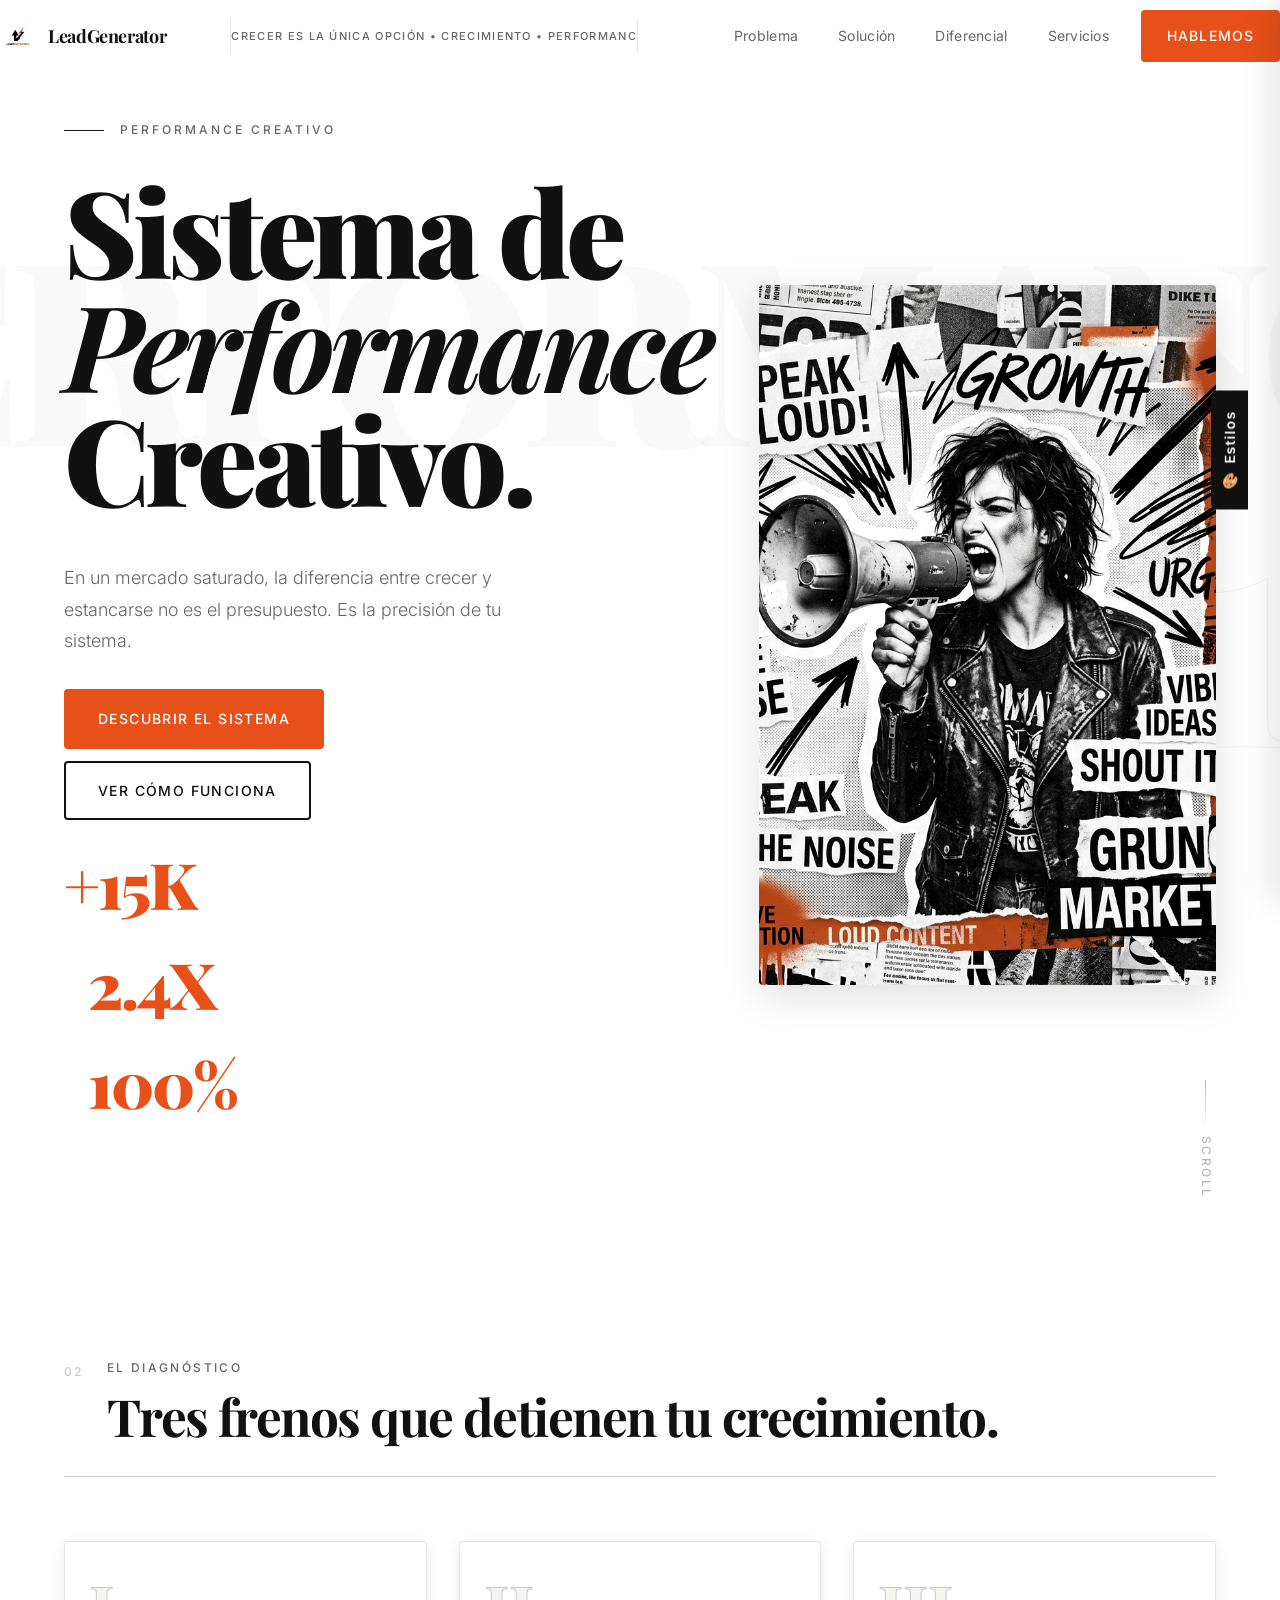
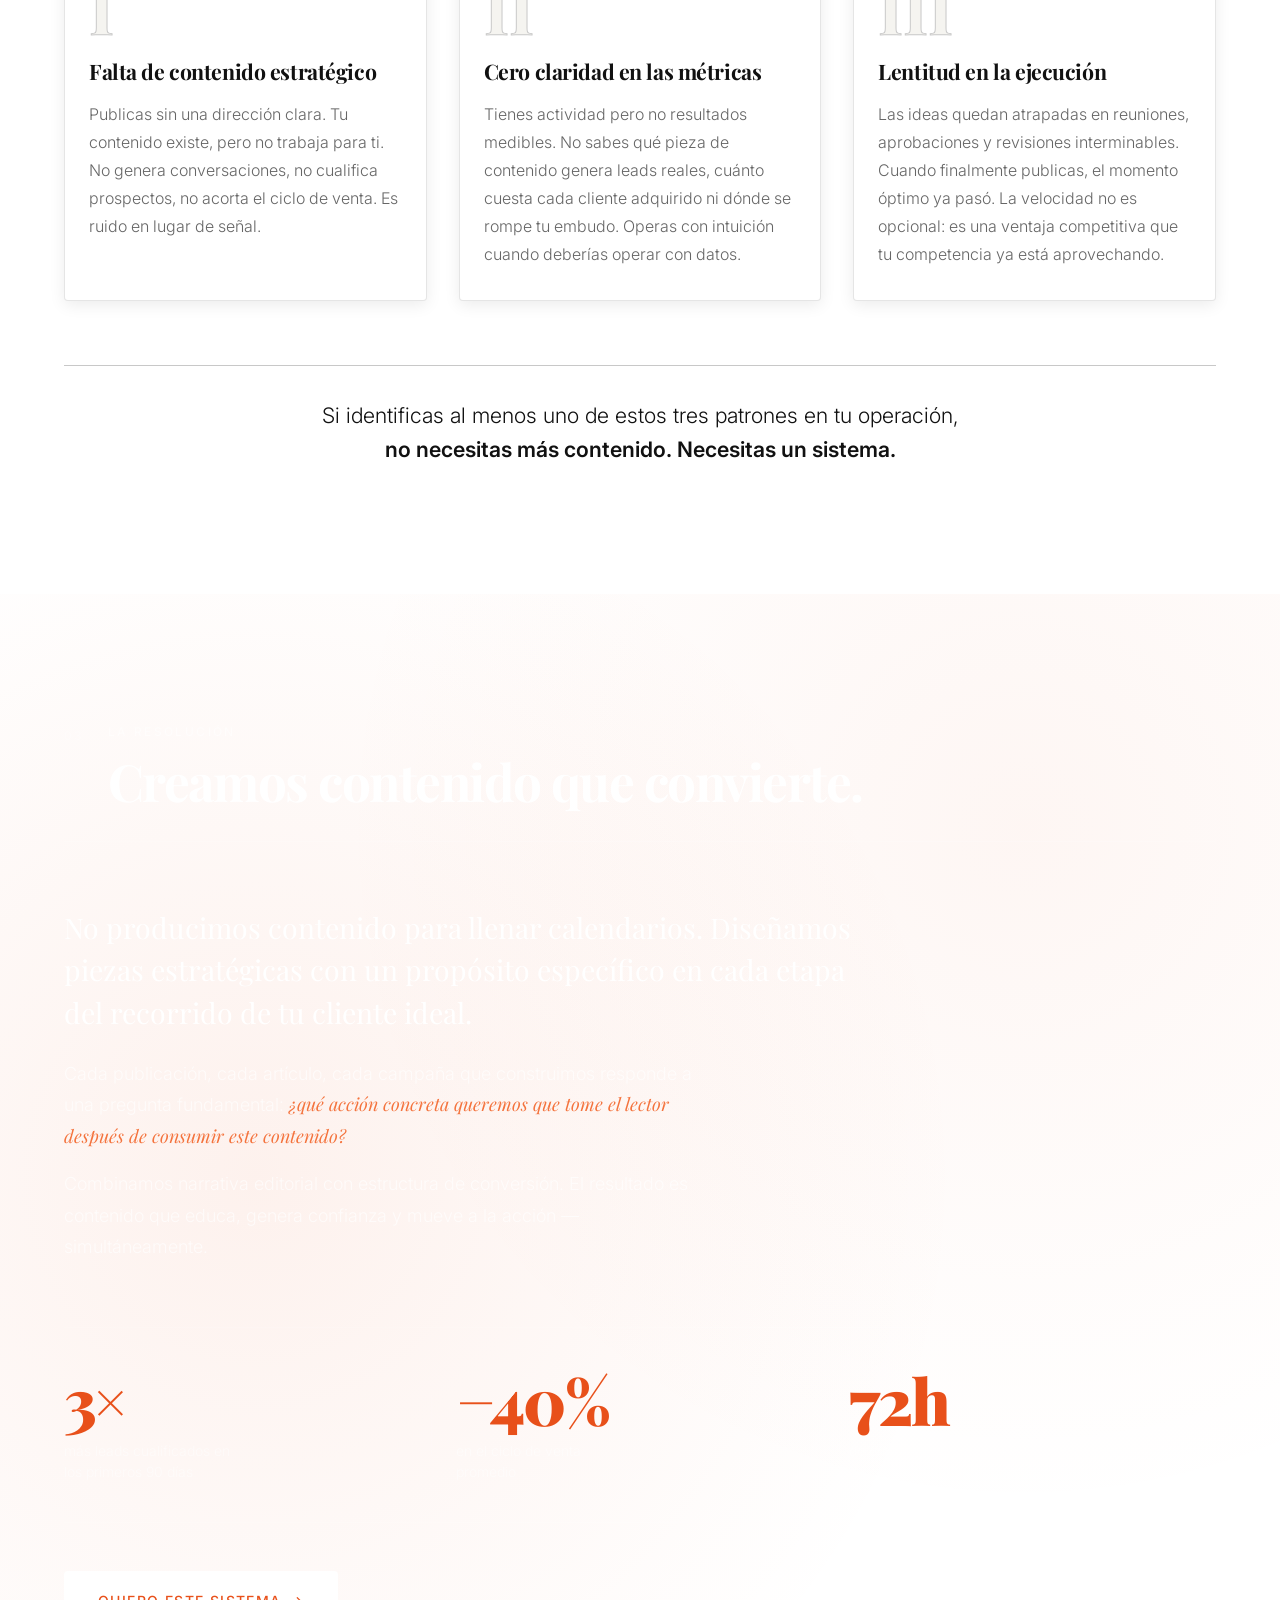
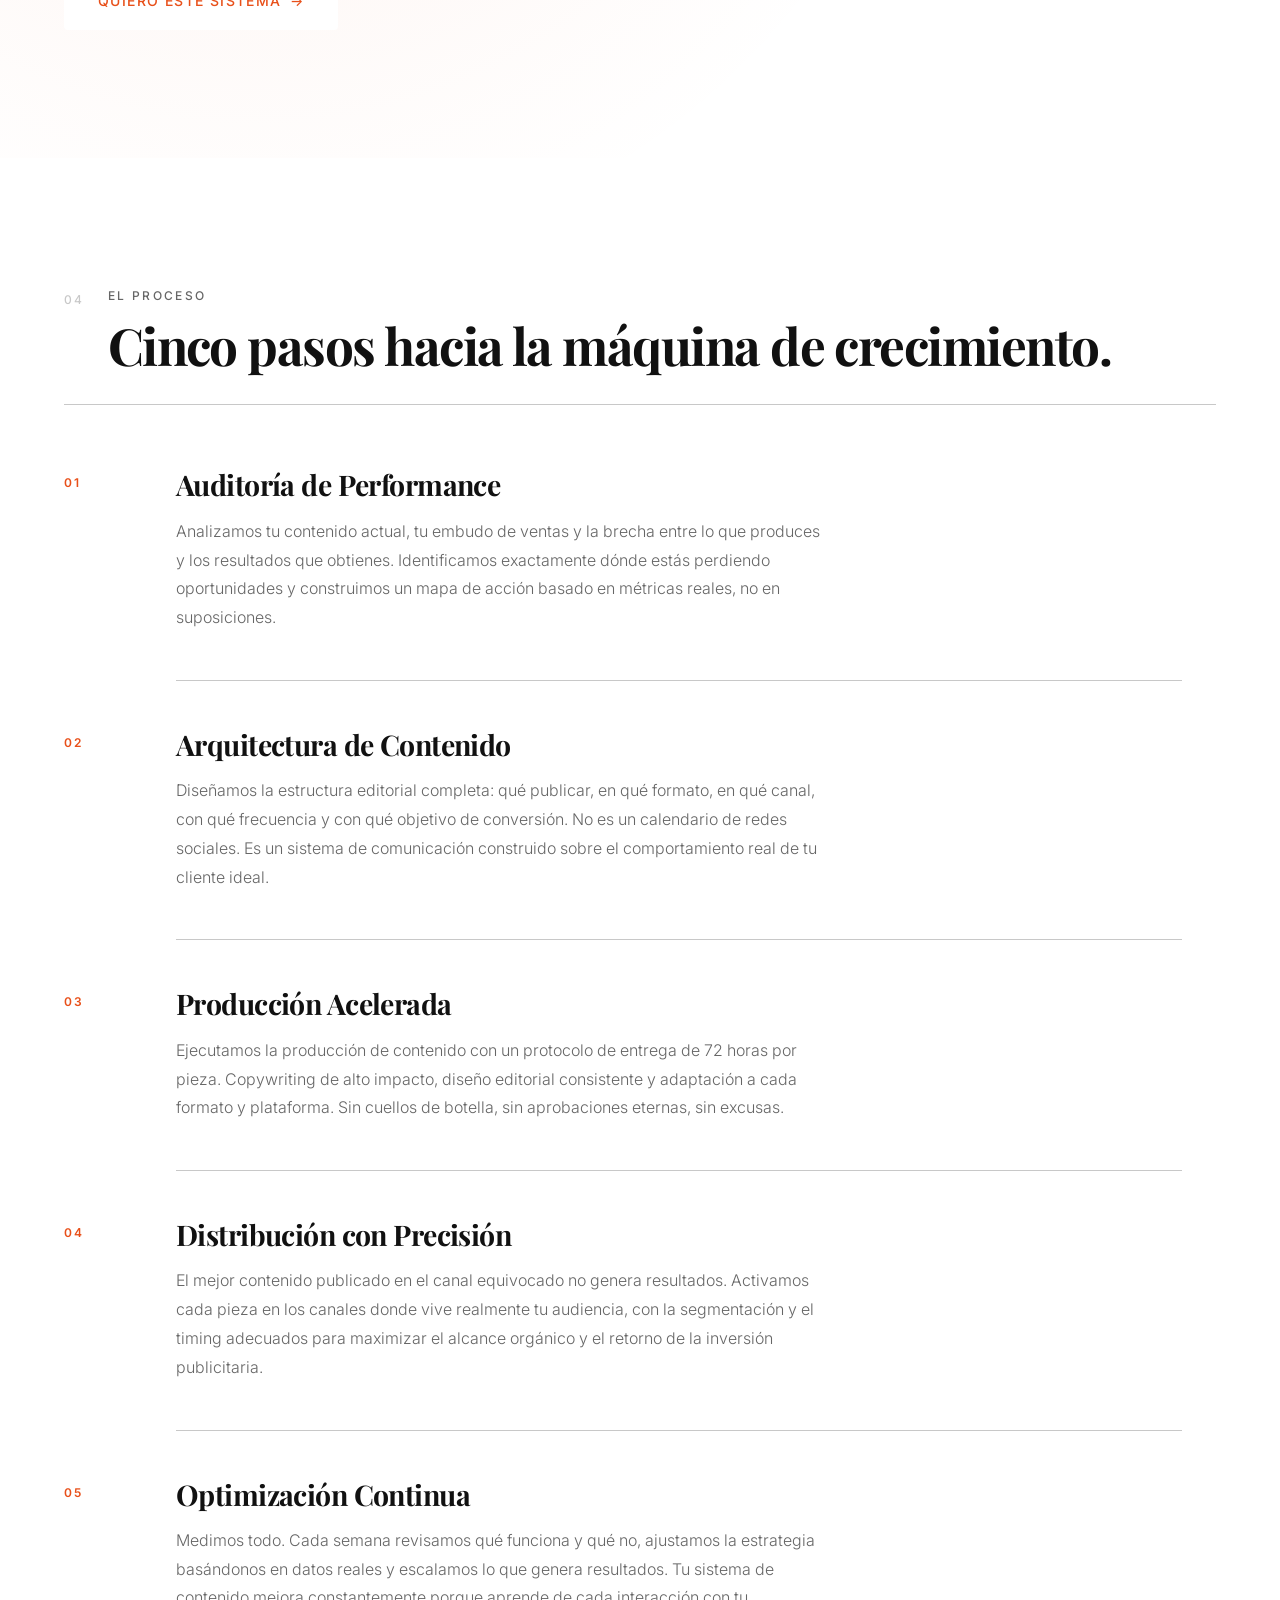
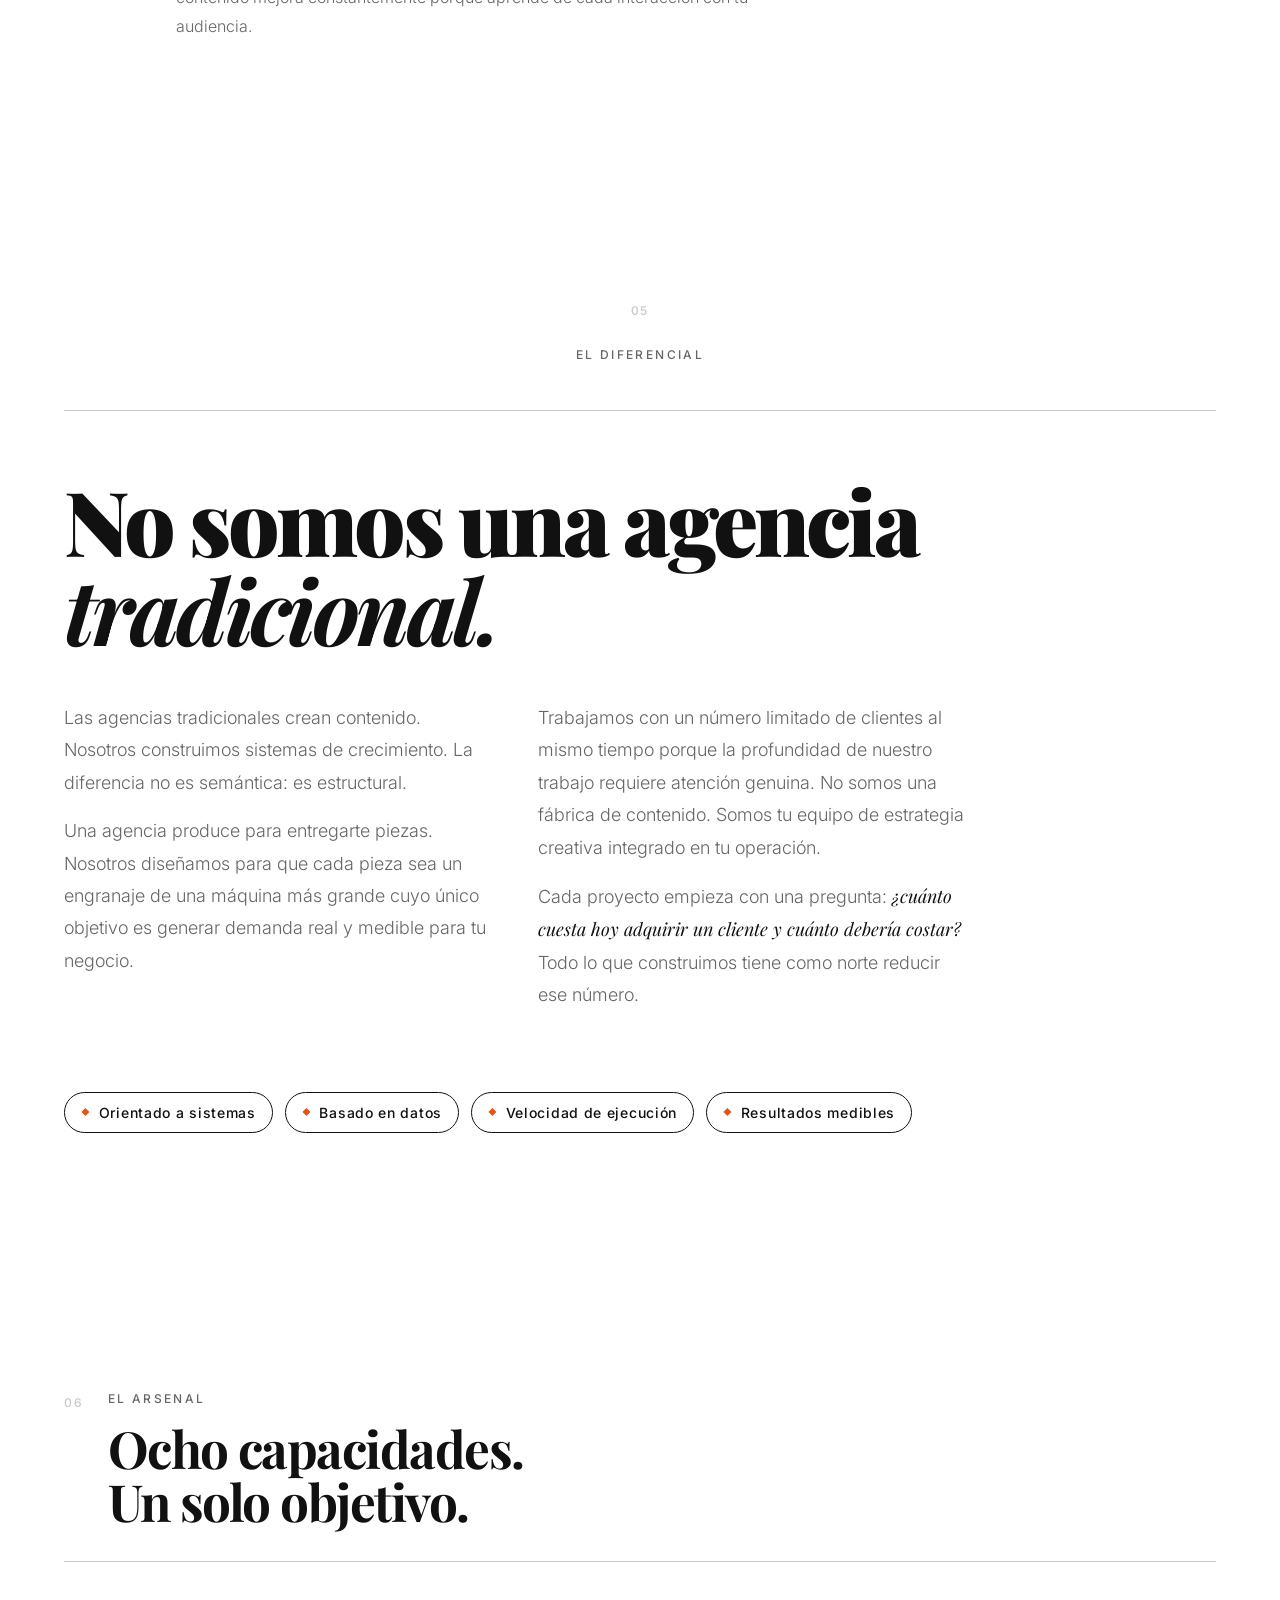
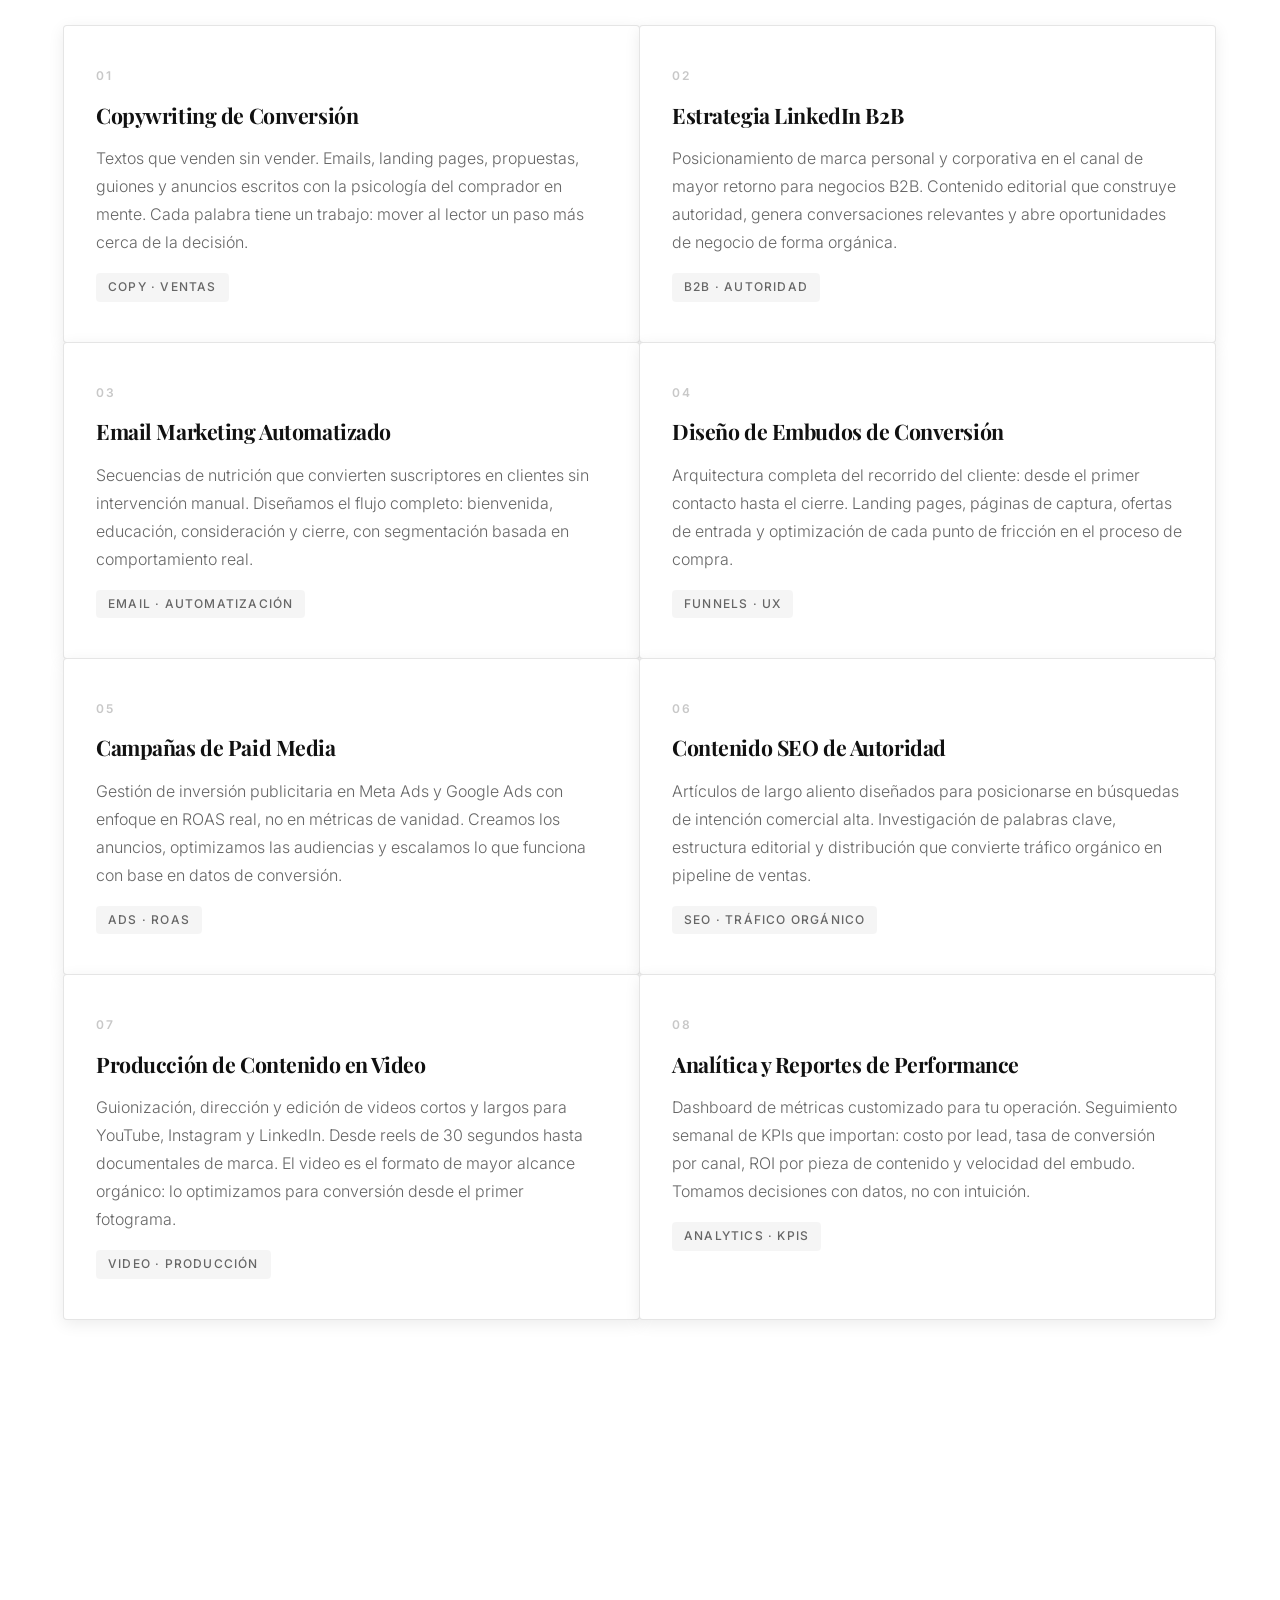
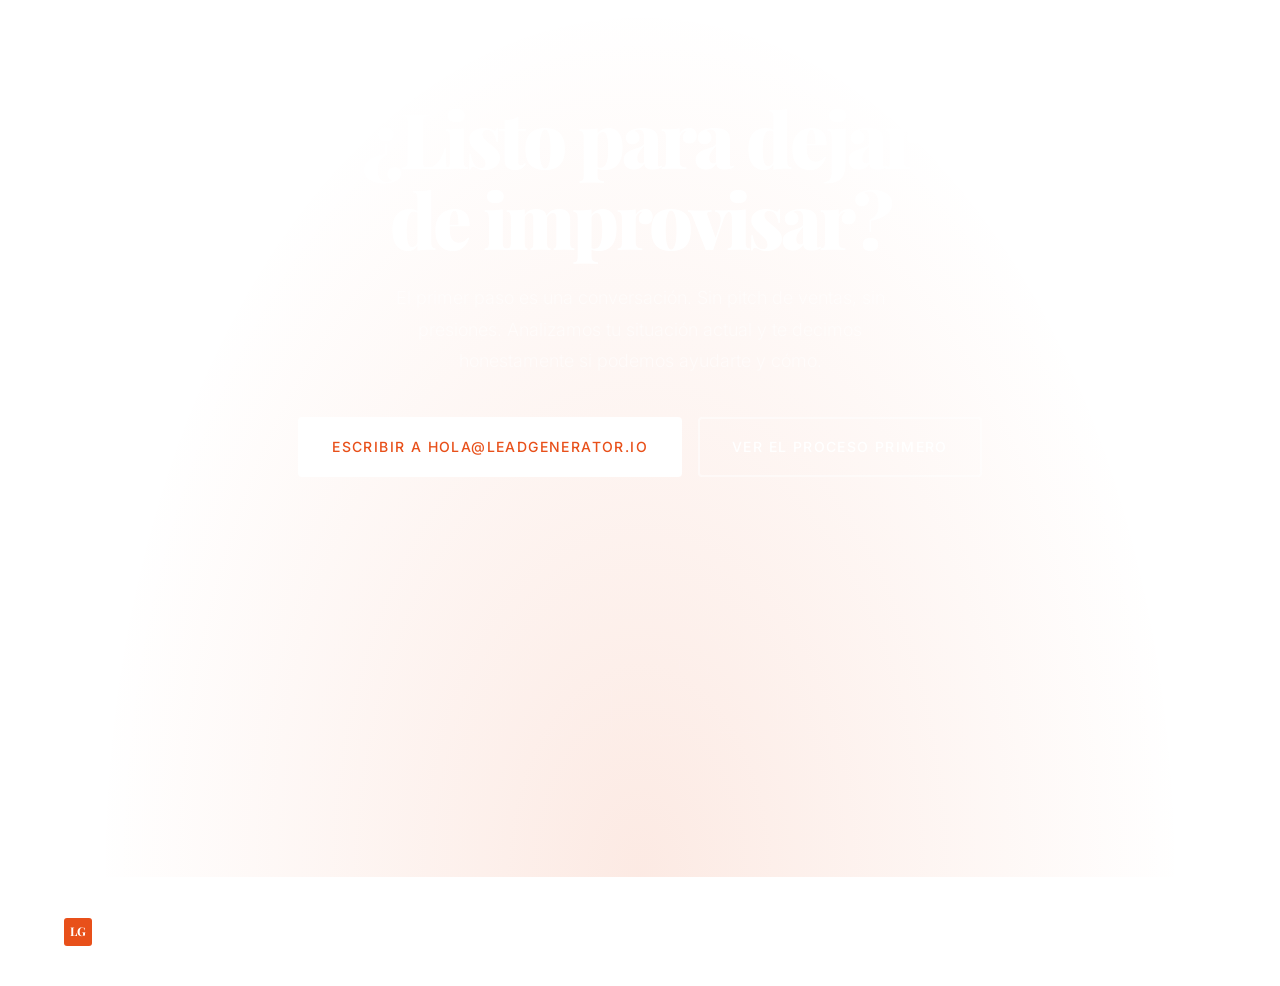
==== index.html @ 81614ada "Initial commit of Engage Generator landing page" ====
<!DOCTYPE html>
<html lang="es">
<head>
  <meta charset="UTF-8" />
  <meta name="viewport" content="width=device-width, initial-scale=1.0" />
  <meta name="description" content="LeadGenerator — Sistema de Performance Creativo. Creamos contenido que convierte, con métricas claras y velocidad de ejecución que multiplica tu crecimiento." />
  <meta name="keywords" content="LeadGenerator, performance creativo, marketing de contenidos, estrategia digital, leads, generación de demanda" />
  <meta property="og:title" content="LeadGenerator — Sistema de Performance Creativo" />
  <meta property="og:description" content="No somos una agencia tradicional. Somos un sistema de performance creativo." />
  <meta property="og:type" content="website" />
  <title>LeadGenerator — Sistema de Performance Creativo</title>
  <link rel="stylesheet" href="styles.css" />
  <link rel="preconnect" href="https://fonts.googleapis.com" />
  <link rel="preconnect" href="https://fonts.gstatic.com" crossorigin />
  <link href="https://fonts.googleapis.com/css2?family=Playfair+Display:ital,wght@0,400;0,700;0,900;1,400;1,700&family=Inter:wght@300;400;500;600;900&family=Outfit:wght@300;400;700;900&family=Cormorant+Garamond:ital,wght@0,300;0,400;0,600;1,400&family=Roboto+Mono:wght@400;700&display=swap" rel="stylesheet" />
</head>
<body>

  <!-- ============================================================
       HEADER / NAV
  ============================================================ -->
  <header class="site-header" id="site-header" role="banner">
    <nav class="site-header__nav nav" aria-label="Navegación principal">
      <a href="#hero" class="nav__logo" aria-label="LeadGenerator — inicio">
        <img src="logo.png" alt="LeadGenerator Logo" style="height: 36px; width: auto;">
        <span class="nav__logo-name">LeadGenerator</span>
      </a>

      <!-- Ticker horizontal para llenar el "espacio vacío" con movimiento estratégico -->
      <div class="nav__ticker" aria-hidden="true">
        <div class="nav__ticker-track">
          <span>CRECER ES LA ÚNICA OPCIÓN • CRECIMIENTO • PERFORMANCE EN TIEMPO REAL • CONVERSIÓN • CREATIVIDAD • ESTRATEGIA DIGITAL • </span>
          <span>CRECER ES LA ÚNICA OPCIÓN • CRECIMIENTO • PERFORMANCE EN TIEMPO REAL • CONVERSIÓN • CREATIVIDAD • ESTRATEGIA DIGITAL • </span>
        </div>
      </div>

      <ul class="nav__links" role="list">
        <li><a href="#problem" class="nav__link">Problema</a></li>
        <li><a href="#solution" class="nav__link">Solución</a></li>
        <li><a href="#differential" class="nav__link">Diferencial</a></li>
        <li><a href="#services" class="nav__link">Servicios</a></li>
      </ul>
      <a href="#contact" class="nav__cta btn btn--primary btn--small" id="nav-cta-btn">Hablemos</a>
      <button class="nav__burger" id="nav-burger-btn" aria-label="Abrir menú" aria-expanded="false" aria-controls="mobile-menu">
        <span class="nav__burger-line"></span>
        <span class="nav__burger-line"></span>
        <span class="nav__burger-line"></span>
      </button>
    </nav>
    <div class="nav__mobile-menu" id="mobile-menu" aria-hidden="true">
      <ul class="nav__mobile-links" role="list">
        <li><a href="#problem" class="nav__mobile-link">Problema</a></li>
        <li><a href="#solution" class="nav__mobile-link">Solución</a></li>
        <li><a href="#differential" class="nav__mobile-link">Diferencial</a></li>
        <li><a href="#services" class="nav__mobile-link">Servicios</a></li>
        <li><a href="#contact" class="nav__mobile-link nav__mobile-link--cta">Hablemos</a></li>
      </ul>
    </div>
  </header>

  <main id="main-content">

    <!-- ============================================================
         SECTION 1 · HERO
    ============================================================ -->
    <section class="hero" id="hero" aria-labelledby="hero-title">
      <div class="hero__bg-decoration" aria-hidden="true">
        <div class="blob blob--orange"></div>
        <div class="blob blob--gray"></div>
      </div>

      <div class="hero__container container">
        <div class="hero__grid">
          <div class="hero__content">
            <div class="hero__eyebrow reveal">
              <span class="hero__eyebrow-line" aria-hidden="true"></span>
              <p class="hero__eyebrow-text">Performance Creativo</p>
            </div>

            <h1 class="hero__title reveal reveal--delay-1" id="hero-title">
              Sistema de<br />
              <em class="hero__title-italic">Performance</em><br />
              Creativo.
            </h1>

            <div class="hero__body reveal reveal--delay-2">
              <p class="hero__description">
                En un mercado saturado, la diferencia entre crecer y estancarse no es el presupuesto.
                Es la precisión de tu sistema.
              </p>
              <div class="hero__actions">
                <a href="#solution" class="btn btn--primary btn--large" id="hero-cta-primary">Descubrir el sistema</a>
                <a href="#how-it-works" class="btn btn--ghost btn--large" id="hero-cta-secondary">Ver cómo funciona</a>
              </div>
              
              <!-- Métricas para llenar el espacio "en blanco" verticalmente -->
              <div class="hero__metrics reveal reveal--delay-3">
                <div class="metric">
                  <span class="metric__value">+15K</span>
                  <span class="metric__label">Leads por mes</span>
                </div>
                <div class="metric">
                  <span class="metric__value">2.4X</span>
                  <span class="metric__label">ROI Promedio</span>
                </div>
                <div class="metric">
                  <span class="metric__value">100%</span>
                  <span class="metric__label">Auditado</span>
                </div>
              </div>
            </div>
          </div>
          
          <div class="hero__image-wrapper reveal reveal--delay-3">
            <img src="hero.png" alt="Abstract motion art representing growth" class="hero__image">
          </div>
        </div>

        <div class="hero__scroll-indicator" aria-hidden="true">
          <span class="hero__scroll-line"></span>
          <span class="hero__scroll-label">Scroll</span>
        </div>
      </div>

      <div class="hero__editorial-number" aria-hidden="true">01</div>
    </section>

    <!-- ============================================================
         SECTION 2 · PROBLEMA
    ============================================================ -->
    <section class="problem" id="problem" aria-labelledby="problem-title">
      <div class="problem__container container">

        <header class="section-header reveal">
          <span class="section-header__number" aria-hidden="true">02</span>
          <div class="section-header__content">
            <p class="section-header__eyebrow">El Diagnóstico</p>
            <h2 class="section-header__title" id="problem-title">
              Tres frenos que detienen tu crecimiento.
            </h2>
          </div>
        </header>

        <div class="problem__grid">

          <article class="problem-card reveal reveal--delay-1" id="problem-card-content">
            <div class="problem-card__number" aria-hidden="true">I</div>
            <h3 class="problem-card__title">Falta de contenido estratégico</h3>
            <p class="problem-card__description">
              Publicas sin una dirección clara. Tu contenido existe, pero no trabaja para ti.
              No genera conversaciones, no cualifica prospectos, no acorta el ciclo de venta.
              Es ruido en lugar de señal.
            </p>
          </article>

          <article class="problem-card reveal reveal--delay-2" id="problem-card-metrics">
            <div class="problem-card__number" aria-hidden="true">II</div>
            <h3 class="problem-card__title">Cero claridad en las métricas</h3>
            <p class="problem-card__description">
              Tienes actividad pero no resultados medibles. No sabes qué pieza de contenido
              genera leads reales, cuánto cuesta cada cliente adquirido ni dónde se rompe
              tu embudo. Operas con intuición cuando deberías operar con datos.
            </p>
          </article>

          <article class="problem-card reveal reveal--delay-3" id="problem-card-speed">
            <div class="problem-card__number" aria-hidden="true">III</div>
            <h3 class="problem-card__title">Lentitud en la ejecución</h3>
            <p class="problem-card__description">
              Las ideas quedan atrapadas en reuniones, aprobaciones y revisiones
              interminables. Cuando finalmente publicas, el momento óptimo ya pasó.
              La velocidad no es opcional: es una ventaja competitiva que tu competencia
              ya está aprovechando.
            </p>
          </article>

        </div>

        <div class="problem__footer reveal">
          <p class="problem__closing-statement">
            Si identificas al menos uno de estos tres patrones en tu operación,<br />
            <strong>no necesitas más contenido. Necesitas un sistema.</strong>
          </p>
        </div>

      </div>
    </section>

    <!-- ============================================================
         SECTION 3 · SOLUCIÓN
    ============================================================ -->
    <section class="solution" id="solution" aria-labelledby="solution-title">
      <div class="solution__container container">

        <header class="section-header section-header--inverted reveal">
          <span class="section-header__number" aria-hidden="true">03</span>
          <div class="section-header__content">
            <p class="section-header__eyebrow">La Resolución</p>
            <h2 class="section-header__title" id="solution-title">
              Creamos contenido que convierte.
            </h2>
          </div>
        </header>

        <div class="solution__body reveal reveal--delay-1">
          <p class="solution__lead">
            No producimos contenido para llenar calendarios. Diseñamos piezas estratégicas
            con un propósito específico en cada etapa del recorrido de tu cliente ideal.
          </p>
          <p class="solution__text">
            Cada publicación, cada artículo, cada campaña que construimos responde a
            una pregunta fundamental: <em>¿qué acción concreta queremos que tome el lector
            después de consumir este contenido?</em>
          </p>
          <p class="solution__text">
            Combinamos narrativa editorial con estructura de conversión. El resultado
            es contenido que educa, genera confianza y mueve a la acción —
            simultáneamente.
          </p>
        </div>

        <div class="solution__metrics reveal reveal--delay-2">
          <div class="metric" id="metric-leads">
            <span class="metric__value">3×</span>
            <p class="metric__label">más leads cualificados en los primeros 90 días</p>
          </div>
          <div class="metric__divider" aria-hidden="true"></div>
          <div class="metric" id="metric-cycle">
            <span class="metric__value">−40%</span>
            <p class="metric__label">en el ciclo de venta promedio</p>
          </div>
          <div class="metric__divider" aria-hidden="true"></div>
          <div class="metric" id="metric-speed">
            <span class="metric__value">72h</span>
            <p class="metric__label">de entrega para cada pieza de contenido</p>
          </div>
        </div>

        <a href="#contact" class="solution__cta btn btn--white btn--large reveal reveal--delay-3" id="solution-cta-btn">
          Quiero este sistema
          <span class="btn__arrow" aria-hidden="true">→</span>
        </a>

      </div>

      <div class="solution__editorial-number" aria-hidden="true">03</div>
    </section>

    <!-- ============================================================
         SECTION 4 · CÓMO FUNCIONA
    ============================================================ -->
    <section class="how-it-works" id="how-it-works" aria-labelledby="how-title">
      <div class="how-it-works__container container">

        <header class="section-header reveal">
          <span class="section-header__number" aria-hidden="true">04</span>
          <div class="section-header__content">
            <p class="section-header__eyebrow">El Proceso</p>
            <h2 class="section-header__title" id="how-title">
              Cinco pasos hacia la máquina de crecimiento.
            </h2>
          </div>
        </header>

        <ol class="process-list" aria-label="Pasos del proceso">

          <li class="process-step reveal reveal--delay-1" id="step-audit">
            <div class="process-step__number" aria-hidden="true">01</div>
            <div class="process-step__content">
              <h3 class="process-step__title">Auditoría de Performance</h3>
              <p class="process-step__description">
                Analizamos tu contenido actual, tu embudo de ventas y la brecha entre
                lo que produces y los resultados que obtienes. Identificamos exactamente
                dónde estás perdiendo oportunidades y construimos un mapa de acción basado
                en métricas reales, no en suposiciones.
              </p>
            </div>
            <div class="process-step__line" aria-hidden="true"></div>
          </li>

          <li class="process-step reveal reveal--delay-2" id="step-strategy">
            <div class="process-step__number" aria-hidden="true">02</div>
            <div class="process-step__content">
              <h3 class="process-step__title">Arquitectura de Contenido</h3>
              <p class="process-step__description">
                Diseñamos la estructura editorial completa: qué publicar, en qué formato,
                en qué canal, con qué frecuencia y con qué objetivo de conversión.
                No es un calendario de redes sociales. Es un sistema de comunicación
                construido sobre el comportamiento real de tu cliente ideal.
              </p>
            </div>
            <div class="process-step__line" aria-hidden="true"></div>
          </li>

          <li class="process-step reveal reveal--delay-3" id="step-production">
            <div class="process-step__number" aria-hidden="true">03</div>
            <div class="process-step__content">
              <h3 class="process-step__title">Producción Acelerada</h3>
              <p class="process-step__description">
                Ejecutamos la producción de contenido con un protocolo de entrega de 72
                horas por pieza. Copywriting de alto impacto, diseño editorial consistente
                y adaptación a cada formato y plataforma. Sin cuellos de botella,
                sin aprobaciones eternas, sin excusas.
              </p>
            </div>
            <div class="process-step__line" aria-hidden="true"></div>
          </li>

          <li class="process-step reveal reveal--delay-1" id="step-distribution">
            <div class="process-step__number" aria-hidden="true">04</div>
            <div class="process-step__content">
              <h3 class="process-step__title">Distribución con Precisión</h3>
              <p class="process-step__description">
                El mejor contenido publicado en el canal equivocado no genera resultados.
                Activamos cada pieza en los canales donde vive realmente tu audiencia,
                con la segmentación y el timing adecuados para maximizar el alcance
                orgánico y el retorno de la inversión publicitaria.
              </p>
            </div>
            <div class="process-step__line" aria-hidden="true"></div>
          </li>

          <li class="process-step reveal reveal--delay-2" id="step-optimization">
            <div class="process-step__number" aria-hidden="true">05</div>
            <div class="process-step__content">
              <h3 class="process-step__title">Optimización Continua</h3>
              <p class="process-step__description">
                Medimos todo. Cada semana revisamos qué funciona y qué no, ajustamos
                la estrategia basándonos en datos reales y escalamos lo que genera
                resultados. Tu sistema de contenido mejora constantemente porque aprende
                de cada interacción con tu audiencia.
              </p>
            </div>
          </li>

        </ol>

      </div>
    </section>

    <!-- ============================================================
         SECTION 5 · DIFERENCIAL
    ============================================================ -->
    <section class="differential" id="differential" aria-labelledby="differential-title">
      <div class="differential__container container">

        <header class="section-header section-header--centered reveal">
          <span class="section-header__number" aria-hidden="true">05</span>
          <div class="section-header__content">
            <p class="section-header__eyebrow">El Diferencial</p>
          </div>
        </header>

        <div class="differential__statement reveal reveal--delay-1">
          <h2 class="differential__title" id="differential-title">
            No somos una agencia<br />
            <em>tradicional.</em>
          </h2>
        </div>

        <div class="differential__columns reveal reveal--delay-2">
          <div class="differential__column">
            <p>
              Las agencias tradicionales crean contenido. Nosotros construimos sistemas
              de crecimiento. La diferencia no es semántica: es estructural.
            </p>
            <p>
              Una agencia produce para entregarte piezas. Nosotros diseñamos para que
              cada pieza sea un engranaje de una máquina más grande cuyo único objetivo
              es generar demanda real y medible para tu negocio.
            </p>
          </div>
          <div class="differential__column">
            <p>
              Trabajamos con un número limitado de clientes al mismo tiempo porque la
              profundidad de nuestro trabajo requiere atención genuina. No somos
              una fábrica de contenido. Somos tu equipo de estrategia creativa
              integrado en tu operación.
            </p>
            <p>
              Cada proyecto empieza con una pregunta: <em>¿cuánto cuesta hoy adquirir
              un cliente y cuánto debería costar?</em> Todo lo que construimos
              tiene como norte reducir ese número.
            </p>
          </div>
        </div>

        <div class="differential__badges reveal reveal--delay-3">
          <div class="badge" id="badge-system">
            <span class="badge__icon" aria-hidden="true">◆</span>
            <span class="badge__text">Orientado a sistemas</span>
          </div>
          <div class="badge" id="badge-data">
            <span class="badge__icon" aria-hidden="true">◆</span>
            <span class="badge__text">Basado en datos</span>
          </div>
          <div class="badge" id="badge-speed">
            <span class="badge__icon" aria-hidden="true">◆</span>
            <span class="badge__text">Velocidad de ejecución</span>
          </div>
          <div class="badge" id="badge-results">
            <span class="badge__icon" aria-hidden="true">◆</span>
            <span class="badge__text">Resultados medibles</span>
          </div>
        </div>

      </div>
    </section>

    <!-- ============================================================
         SECTION 6 · SERVICIOS
    ============================================================ -->
    <section class="services" id="services" aria-labelledby="services-title">
      <div class="services__container container">

        <header class="section-header reveal">
          <span class="section-header__number" aria-hidden="true">06</span>
          <div class="section-header__content">
            <p class="section-header__eyebrow">El Arsenal</p>
            <h2 class="section-header__title" id="services-title">
              Ocho capacidades.<br />Un solo objetivo.
            </h2>
          </div>
        </header>

        <div class="services__grid">

          <article class="service-card reveal reveal--delay-1" id="service-card-copywriting">
            <div class="service-card__index" aria-hidden="true">01</div>
            <h3 class="service-card__title">Copywriting de Conversión</h3>
            <p class="service-card__description">
              Textos que venden sin vender. Emails, landing pages, propuestas, guiones
              y anuncios escritos con la psicología del comprador en mente.
              Cada palabra tiene un trabajo: mover al lector un paso más cerca de la decisión.
            </p>
            <span class="service-card__tag">Copy · Ventas</span>
          </article>

          <article class="service-card reveal reveal--delay-2" id="service-card-linkedin">
            <div class="service-card__index" aria-hidden="true">02</div>
            <h3 class="service-card__title">Estrategia LinkedIn B2B</h3>
            <p class="service-card__description">
              Posicionamiento de marca personal y corporativa en el canal de mayor
              retorno para negocios B2B. Contenido editorial que construye autoridad,
              genera conversaciones relevantes y abre oportunidades de negocio de forma orgánica.
            </p>
            <span class="service-card__tag">B2B · Autoridad</span>
          </article>

          <article class="service-card reveal reveal--delay-3" id="service-card-email">
            <div class="service-card__index" aria-hidden="true">03</div>
            <h3 class="service-card__title">Email Marketing Automatizado</h3>
            <p class="service-card__description">
              Secuencias de nutrición que convierten suscriptores en clientes sin
              intervención manual. Diseñamos el flujo completo: bienvenida, educación,
              consideración y cierre, con segmentación basada en comportamiento real.
            </p>
            <span class="service-card__tag">Email · Automatización</span>
          </article>

          <article class="service-card reveal reveal--delay-1" id="service-card-funnel">
            <div class="service-card__index" aria-hidden="true">04</div>
            <h3 class="service-card__title">Diseño de Embudos de Conversión</h3>
            <p class="service-card__description">
              Arquitectura completa del recorrido del cliente: desde el primer contacto
              hasta el cierre. Landing pages, páginas de captura, ofertas de entrada
              y optimización de cada punto de fricción en el proceso de compra.
            </p>
            <span class="service-card__tag">Funnels · UX</span>
          </article>

          <article class="service-card reveal reveal--delay-2" id="service-card-ads">
            <div class="service-card__index" aria-hidden="true">05</div>
            <h3 class="service-card__title">Campañas de Paid Media</h3>
            <p class="service-card__description">
              Gestión de inversión publicitaria en Meta Ads y Google Ads con enfoque
              en ROAS real, no en métricas de vanidad. Creamos los anuncios, optimizamos
              las audiencias y escalamos lo que funciona con base en datos de conversión.
            </p>
            <span class="service-card__tag">Ads · ROAS</span>
          </article>

          <article class="service-card reveal reveal--delay-3" id="service-card-seo">
            <div class="service-card__index" aria-hidden="true">06</div>
            <h3 class="service-card__title">Contenido SEO de Autoridad</h3>
            <p class="service-card__description">
              Artículos de largo aliento diseñados para posicionarse en búsquedas de
              intención comercial alta. Investigación de palabras clave, estructura
              editorial y distribución que convierte tráfico orgánico en pipeline de ventas.
            </p>
            <span class="service-card__tag">SEO · Tráfico orgánico</span>
          </article>

          <article class="service-card reveal reveal--delay-1" id="service-card-video">
            <div class="service-card__index" aria-hidden="true">07</div>
            <h3 class="service-card__title">Producción de Contenido en Video</h3>
            <p class="service-card__description">
              Guionización, dirección y edición de videos cortos y largos para YouTube,
              Instagram y LinkedIn. Desde reels de 30 segundos hasta documentales de
              marca. El video es el formato de mayor alcance orgánico: lo optimizamos
              para conversión desde el primer fotograma.
            </p>
            <span class="service-card__tag">Video · Producción</span>
          </article>

          <article class="service-card reveal reveal--delay-2" id="service-card-analytics">
            <div class="service-card__index" aria-hidden="true">08</div>
            <h3 class="service-card__title">Analítica y Reportes de Performance</h3>
            <p class="service-card__description">
              Dashboard de métricas customizado para tu operación. Seguimiento semanal
              de KPIs que importan: costo por lead, tasa de conversión por canal,
              ROI por pieza de contenido y velocidad del embudo. Tomamos decisiones
              con datos, no con intuición.
            </p>
            <span class="service-card__tag">Analytics · KPIs</span>
          </article>

        </div>

      </div>
    </section>

    <!-- ============================================================
         SECTION 7 · CONTACTO / CTA FINAL
    ============================================================ -->
    <section class="contact" id="contact" aria-labelledby="contact-title">
      <div class="contact__container container">

        <header class="section-header section-header--inverted section-header--centered reveal">
          <span class="section-header__number" aria-hidden="true">07</span>
        </header>

        <div class="contact__content reveal reveal--delay-1">
          <h2 class="contact__title" id="contact-title">
            ¿Listo para dejar<br />
            de improvisar?
          </h2>
          <p class="contact__description">
            El primer paso es una conversación. Sin pitch de ventas, sin presiones.
            Analizamos tu situación actual y te decimos honestamente si podemos
            ayudarte y cómo.
          </p>
          <div class="contact__actions">
            <a href="mailto:hola@leadgenerator.io" class="btn btn--white btn--large" id="contact-email-btn">
              Escribir a hola@leadgenerator.io
            </a>
            <a href="#how-it-works" class="btn btn--outline-white btn--large" id="contact-process-btn">
              Ver el proceso primero
            </a>
          </div>
        </div>

        <div class="contact__editorial reveal reveal--delay-2" aria-hidden="true">
          <p class="contact__editorial-text">LeadGenerator</p>
        </div>

      </div>
    </section>

  </main>

  <!-- ============================================================
       FOOTER
  ============================================================ -->
  <footer class="site-footer" role="contentinfo">
    <div class="site-footer__container container">
      <div class="site-footer__brand">
        <span class="site-footer__logo-mark" aria-hidden="true">LG</span>
        <span class="site-footer__name">LeadGenerator</span>
      </div>
      <p class="site-footer__tagline">Sistema de Performance Creativo.</p>
      <p class="site-footer__copy">&copy; <span id="footer-year"></span> LeadGenerator. Todos los derechos reservados.</p>
    </div>
  </footer>

  <!-- ============================================================
       THEME SWITCHER UI
  ============================================================ -->
  <aside class="theme-switcher" id="theme-switcher" aria-label="Selector de temas">
    <button class="theme-switcher__toggle" id="theme-toggle" aria-label="Abrir selector de estilos">
      <span class="theme-switcher__toggle-icon">🎨</span>
      <span class="theme-switcher__toggle-text">Estilos</span>
    </button>
    
    <div class="theme-switcher__content">
      <header class="theme-switcher__header">
        <h3>Explorador de Estilos</h3>
        <p>Selecciona un template para aplicarlo instantáneamente al sitio.</p>
        <button class="theme-switcher__close" id="theme-close">&times;</button>
      </header>
      
      <nav class="theme-switcher__grid" id="theme-grid">
        <!-- Los temas se cargarán dinámicamente vía JS -->
      </nav>
    </div>
  </aside>

  <script src="main.js"></script>
</body>
</html>
---- styles.css ----
/* ============================================================
   LEADGENERATOR — STYLES.CSS
   Arquitectura: BEM + Custom Properties + CSS Grid/Flexbox
   Metodología: Typography First · Editorial Design System
   ============================================================ */

/* ============================================================
   1. CUSTOM PROPERTIES (Design Tokens)
   ============================================================ */
:root {
  /* --- Paleta de Color --- */
  --color-black:       #0a0a0a;
  --color-off-black:   #111111;
  --color-dark-gray:   #1a1a1a;
  --color-mid-gray:    #666666;
  --color-light-gray:  #c8c8c8;
  --color-off-white:   #f5f4f0;
  --color-white:       #ffffff;

  /* Acento único: Naranja Quemado */
  --color-accent:      #E8501A;
  --color-accent-dark: #c43c10;
  --color-accent-light:#f4733d;

  /* --- Tipografía --- */
  --font-serif:   'Playfair Display', Georgia, 'Times New Roman', serif;
  --font-sans:    'Inter', system-ui, -apple-system, sans-serif;

  /* Escala tipográfica (modular scale ratio ≈ 1.333) */
  --text-xs:    0.75rem;    /* 12px */
  --text-sm:    0.875rem;   /* 14px */
  --text-base:  1rem;       /* 16px */
  --text-lg:    1.125rem;   /* 18px */
  --text-xl:    1.333rem;   /* 21px */
  --text-2xl:   1.777rem;   /* 28px */
  --text-3xl:   2.369rem;   /* 38px */
  --text-4xl:   3.157rem;   /* 50px */
  --text-5xl:   4.209rem;   /* 67px */
  --text-6xl:   5.610rem;   /* 90px */
  --text-hero:  clamp(3.5rem, 10vw, 7.5rem);

  /* --- Espaciado Modular --- */
  --space-1:    0.25rem;
  --space-2:    0.5rem;
  --space-3:    0.75rem;
  --space-4:    1rem;
  --space-6:    1.5rem;
  --space-8:    2rem;
  --space-10:   2.5rem;
  --space-12:   3rem;
  --space-16:   4rem;
  --space-20:   5rem;
  --space-24:   6rem;
  --space-32:   8rem;
  --space-40:   10rem;
  --space-48:   12rem;

  /* --- Rejilla --- */
  --container-max:  1280px;
  --container-pad:  clamp(1.5rem, 5vw, 4rem);
  --grid-cols:      12;
  --grid-gap:       clamp(1rem, 2.5vw, 2rem);

  /* --- Patrón de Fondo Estructural --- */
  --bg-grid: repeating-linear-gradient(0deg, transparent, transparent 39px, rgba(0,0,0,0.03) 39px, rgba(0,0,0,0.03) 40px),
              repeating-linear-gradient(90deg, transparent, transparent 39px, rgba(0,0,0,0.03) 39px, rgba(0,0,0,0.03) 40px);

  /* --- Bordes y Radios --- */
  --border-thin:    1px solid rgba(0,0,0,0.1);
  --border-mid:     1px solid rgba(0,0,0,0.15);
  --radius-sm:      4px;
  --radius-md:      8px;
  --radius-full:    9999px;

  /* --- Transiciones --- */
  --transition-fast:   150ms cubic-bezier(0.4, 0, 0.2, 1);
  --transition-base:   300ms cubic-bezier(0.4, 0, 0.2, 1);
  --transition-slow:   600ms cubic-bezier(0.16, 1, 0.3, 1);

  /* --- Sombras --- */
  --shadow-sm:  0 1px 4px rgba(0,0,0,0.06);
  --shadow-md:  0 4px 16px rgba(0,0,0,0.08);
  --shadow-lg:  0 12px 40px rgba(0,0,0,0.12);

  /* --- Logical Tokens (Themeable) --- */
  --theme-bg: var(--color-off-white);
  --theme-text: var(--color-off-black);
  --theme-heading-font: var(--font-serif);
  --theme-body-font: var(--font-sans);
  --theme-accent: var(--color-accent);
  --theme-accent-text: var(--color-white);
  --theme-radius: var(--radius-sm);
  --theme-card-bg: var(--color-white);
  --theme-card-shadow: var(--shadow-md);
  --theme-border: 1px solid rgba(0,0,0,0.1);
  --theme-section-bg: var(--color-white);
  --theme-hero-bg: var(--color-white);
  --theme-filter: none;
  --theme-transition: var(--transition-base);
}

/* ============================================================
   2. RESET Y BASE
   ============================================================ */
*,
*::before,
*::after {
  box-sizing: border-box;
  margin: 0;
  padding: 0;
}

html {
  scroll-behavior: smooth;
  font-size: 16px;
  -webkit-font-smoothing: antialiased;
  -moz-osx-font-smoothing: grayscale;
  text-rendering: optimizeLegibility;
}

body {
  font-family: var(--theme-body-font);
  font-size: var(--text-base);
  line-height: 1.7;
  color: var(--theme-text);
  background-color: var(--theme-section-bg);
  overflow-x: hidden;
  transition: background-color var(--theme-transition), color var(--theme-transition);
}

img, video {
  max-width: 100%;
  display: block;
}

a {
  color: inherit;
  text-decoration: none;
}

ul, ol {
  list-style: none;
}

/* ============================================================
   3. TIPOGRAFÍA GLOBAL
   ============================================================ */
h1, h2, h3, h4 {
  font-family: var(--theme-heading-font);
  line-height: 1.1;
  letter-spacing: -0.02em;
  font-weight: 700;
}

p {
  font-family: var(--font-sans);
  font-weight: 300;
  color: var(--color-mid-gray);
  max-width: 65ch;
}

em {
  font-style: italic;
  font-family: var(--font-serif);
}

strong {
  font-weight: 600;
  color: var(--color-off-black);
}

/* ============================================================
   4. UTILIDADES GLOBALES
   ============================================================ */

/* Contenedor responsivo */
.container {
  width: 100%;
  max-width: var(--container-max);
  margin-inline: auto;
  padding-inline: var(--container-pad);
}

/* ============================================================
   5. BOTONES (BEM: .btn)
   ============================================================ */
.btn {
  display: inline-flex;
  align-items: center;
  gap: var(--space-2);
  font-family: var(--font-sans);
  font-size: var(--text-sm);
  font-weight: 500;
  letter-spacing: 0.08em;
  text-transform: uppercase;
  padding: var(--space-3) var(--space-6);
  border-radius: var(--radius-sm);
  border: 2px solid transparent;
  cursor: pointer;
  transition:
    background-color var(--transition-base),
    color var(--transition-base),
    border-color var(--transition-base),
    transform var(--transition-fast),
    box-shadow var(--transition-base);
  white-space: nowrap;
  position: relative;
  overflow: hidden;
}

.btn:hover {
  transform: translateY(-2px);
}

.btn:active {
  transform: translateY(0);
}

/* Botón primario: Naranja Quemado */
.btn--primary {
  background-color: var(--color-accent);
  color: var(--color-white);
  border-color: var(--color-accent);
}

.btn--primary:hover {
  background-color: var(--color-accent-dark);
  border-color: var(--color-accent-dark);
  box-shadow: 0 8px 24px rgba(232, 80, 26, 0.35);
}

/* Botón fantasma: borde negro sobre blanco */
.btn--ghost {
  background-color: transparent;
  color: var(--color-off-black);
  border-color: var(--color-off-black);
}

.btn--ghost:hover {
  background-color: var(--color-off-black);
  color: var(--color-white);
}

/* Botón blanco: para fondos oscuros */
.btn--white {
  background-color: var(--color-white);
  color: var(--color-accent);
  border-color: var(--color-white);
}

.btn--white:hover {
  background-color: var(--color-off-white);
  box-shadow: 0 8px 24px rgba(255,255,255,0.2);
}

/* Botón outline blanco */
.btn--outline-white {
  background-color: transparent;
  color: var(--color-white);
  border-color: rgba(255,255,255,0.5);
}

.btn--outline-white:hover {
  background-color: rgba(255,255,255,0.1);
  border-color: var(--color-white);
}

/* Tamaño grande */
.btn--large {
  font-size: var(--text-sm);
  padding: var(--space-4) var(--space-8);
  letter-spacing: 0.1em;
}

/* Flecha animada en botones */
.btn__arrow {
  display: inline-block;
  transition: transform var(--transition-base);
}

.btn:hover .btn__arrow {
  transform: translateX(4px);
}

/* ============================================================
   6. ENCABEZADOS DE SECCIÓN (BEM: .section-header)
   ============================================================ */
.section-header {
  display: grid;
  grid-template-columns: auto 1fr;
  gap: var(--space-6);
  align-items: start;
  margin-bottom: var(--space-16);
  padding-bottom: var(--space-8);
  border-bottom: 1px solid var(--color-light-gray);
}

.section-header--inverted {
  border-bottom-color: rgba(255,255,255,0.15);
}

.section-header--centered {
  grid-template-columns: 1fr;
  text-align: center;
  justify-items: center;
}

.section-header__number {
  font-family: var(--font-sans);
  font-size: var(--text-xs);
  font-weight: 500;
  letter-spacing: 0.15em;
  color: var(--color-light-gray);
  padding-top: var(--space-1);
  min-width: 2ch;
}

.section-header--inverted .section-header__number {
  color: rgba(255,255,255,0.3);
}

.section-header__eyebrow {
  font-family: var(--font-sans);
  font-size: var(--text-xs);
  font-weight: 500;
  letter-spacing: 0.2em;
  text-transform: uppercase;
  color: var(--color-mid-gray);
  margin-bottom: var(--space-3);
  max-width: none;
}

.section-header--inverted .section-header__eyebrow {
  color: rgba(255,255,255,0.5);
}

.section-header__title {
  font-size: clamp(var(--text-3xl), 4vw, var(--text-5xl));
  font-weight: 700;
  line-height: 1.05;
  letter-spacing: -0.03em;
  color: var(--color-off-black);
}

.section-header--inverted .section-header__title {
  color: var(--color-white);
}

/* ============================================================
   7. ANIMACIONES DE SCROLL REVEAL
   ============================================================ */
.reveal {
  opacity: 0;
  transform: translateY(32px);
  transition:
    opacity 0.8s cubic-bezier(0.16, 1, 0.3, 1),
    transform 0.8s cubic-bezier(0.16, 1, 0.3, 1);
}

.reveal.is-visible {
  opacity: 1;
  transform: translateY(0);
}

.reveal--delay-1 { transition-delay: 0.1s; }
.reveal--delay-2 { transition-delay: 0.22s; }
.reveal--delay-3 { transition-delay: 0.34s; }

/* ============================================================
   8. HEADER / NAV (BEM: .site-header, .nav)
   ============================================================ */
.site-header {
  position: fixed;
  top: 0;
  left: 0;
  right: 0;
  z-index: 100;
  background-color: rgba(255,255,255,0.95);
  backdrop-filter: blur(12px);
  -webkit-backdrop-filter: blur(12px);
  border-bottom: 1px solid transparent;
  transition:
    border-color var(--transition-base),
    box-shadow var(--transition-base),
    background-color var(--transition-base);
}

.site-header.is-scrolled {
  border-bottom-color: var(--color-light-gray);
  box-shadow: var(--shadow-sm);
}

.nav {
  display: flex;
  align-items: center;
  gap: var(--space-8);
  height: 72px;
}

/* Logo */
.nav__logo {
  display: flex;
  align-items: center;
  gap: var(--space-3);
  flex-shrink: 0;
}

.nav__logo-mark {
  display: inline-flex;
  align-items: center;
  justify-content: center;
  width: 36px;
  height: 36px;
  background-color: var(--color-off-black);
  color: var(--color-white);
  font-family: var(--font-serif);
  font-size: var(--text-sm);
  font-weight: 700;
  border-radius: var(--radius-sm);
  flex-shrink: 0;
  transition: background-color var(--transition-base);
}

.nav__logo:hover .nav__logo-mark {
  background-color: var(--color-accent);
}

.nav__logo-name {
  font-family: var(--font-serif);
  font-size: var(--text-lg);
  font-weight: 700;
  color: var(--color-off-black);
  letter-spacing: -0.02em;
}

/* Links de nav */
.nav__links {
  display: flex;
  gap: var(--space-10);
  margin-inline-start: var(--space-8);
}

.nav__link {
  font-family: var(--font-sans);
  font-size: var(--text-sm);
  font-weight: 400;
  color: var(--color-mid-gray);
  letter-spacing: 0.02em;
  position: relative;
  padding-bottom: 2px;
  transition: color var(--transition-fast);
}

.nav__link::after {
  content: '';
  position: absolute;
  bottom: 0;
  left: 0;
  width: 0;
  height: 1px;
  background-color: var(--color-off-black);
  transition: width var(--transition-base);
}

.nav__link:hover {
  color: var(--color-off-black);
}

.nav__link:hover::after {
  width: 100%;
}

/* CTA Nav */
.nav__cta {
  flex-shrink: 0;
}

/* Burger (mobile) */
.nav__burger {
  display: none;
  flex-direction: column;
  gap: 5px;
  background: none;
  border: none;
  cursor: pointer;
  padding: var(--space-2);
  margin-left: auto;
}

.nav__burger-line {
  display: block;
  width: 22px;
  height: 2px;
  background-color: var(--color-off-black);
  transition: transform var(--transition-base), opacity var(--transition-base);
  transform-origin: center;
}

.nav__burger.is-open .nav__burger-line:nth-child(1) {
  transform: translateY(7px) rotate(45deg);
}

.nav__burger.is-open .nav__burger-line:nth-child(2) {
  opacity: 0;
}

.nav__burger.is-open .nav__burger-line:nth-child(3) {
  transform: translateY(-7px) rotate(-45deg);
}

/* Menú mobile */
.nav__mobile-menu {
  display: none;
  position: absolute;
  top: 100%;
  left: 0;
  right: 0;
  background-color: var(--color-white);
  border-bottom: 1px solid var(--color-light-gray);
  padding: var(--space-6) var(--container-pad);
  box-shadow: var(--shadow-md);
  opacity: 0;
  transform: translateY(-8px);
  transition:
    opacity var(--transition-base),
    transform var(--transition-base);
  pointer-events: none;
}

.nav__mobile-menu.is-open {
  opacity: 1;
  transform: translateY(0);
  pointer-events: auto;
}

.nav__mobile-links {
  display: flex;
  flex-direction: column;
  gap: var(--space-4);
}

.nav__mobile-link {
  font-family: var(--font-sans);
  font-size: var(--text-lg);
  font-weight: 400;
  color: var(--color-off-black);
  padding-block: var(--space-2);
  border-bottom: 1px solid var(--color-light-gray);
  transition: color var(--transition-fast);
}

.nav__mobile-link:hover {
  color: var(--color-accent);
}

.nav__mobile-link--cta {
  color: var(--color-accent);
  font-weight: 600;
  border-bottom: none;
}

/* ============================================================
   9. SECCIÓN HERO (BEM: .hero)
   ============================================================ */
/* Grid Background Hero + Watermark */
.hero {
  min-height: 90svh;
  display: flex;
  align-items: center;
  padding-top: 40px; 
  position: relative;
  overflow: hidden;
  background-color: var(--color-white);
  background-image: var(--bg-grid);
  background-size: 40px 40px;
}

.hero::after {
  content: 'PERFORMANCE';
  position: absolute;
  top: 10%;
  left: 50%;
  transform: translateX(-50%);
  font-family: var(--font-serif);
  font-size: clamp(10rem, 20vw, 30rem);
  font-weight: 900;
  color: rgba(0,0,0,0.025);
  pointer-events: none;
  z-index: 1;
  letter-spacing: -0.05em;
}

.hero__container {
  padding-top: var(--space-20);
  padding-bottom: var(--space-20);
  position: relative;
  z-index: 2;
}

.hero__grid {
  display: grid;
  grid-template-columns: 1.2fr 1fr;
  gap: var(--space-12);
  align-items: center;
}

/* Header Ticker - Estilo Técnico/Ligero */
.nav__ticker {
  flex-grow: 1;
  margin-inline: var(--space-8);
  height: 32px;
  border-left: 1px solid rgba(0,0,0,0.1);
  border-right: 1px solid rgba(0,0,0,0.1);
  overflow: hidden;
  display: flex;
  align-items: center;
  position: relative;
  background: transparent;
}

.nav__ticker-track {
  display: flex;
  animation: tickerAnimation 40s linear infinite;
  white-space: nowrap;
}

.nav__ticker-track span {
  font-family: var(--font-sans);
  font-size: 11px;
  font-weight: 500;
  text-transform: uppercase;
  letter-spacing: 0.12em;
  color: var(--color-mid-gray);
  padding-right: var(--space-12);
}

@keyframes tickerAnimation {
  0% { transform: translateX(0); }
  100% { transform: translateX(-100%); }
}

/* Hero Image Wrapper */
.hero__image-wrapper {
  position: relative;
  width: 100%;
  height: 100%;
  max-height: 700px;
  display: flex;
  justify-content: flex-end;
}

.hero__image {
  width: 110%;
  height: auto;
  object-fit: cover;
  border-radius: var(--radius-sm);
  box-shadow: var(--shadow-lg);
  filter: grayscale(0.2) contrast(1.1);
  transition: transform var(--transition-slow);
}

.hero:hover .hero__image {
  transform: scale(1.02) rotate(1deg);
}

/* Eyebrow */
.hero__eyebrow {
  display: flex;
  align-items: center;
  gap: var(--space-4);
  margin-bottom: var(--space-8);
}

.hero__eyebrow-line {
  display: block;
  width: 40px;
  height: 1px;
  background-color: var(--color-off-black);
}

.hero__eyebrow-text {
  font-family: var(--font-sans);
  font-size: var(--text-xs);
  font-weight: 500;
  letter-spacing: 0.25em;
  text-transform: uppercase;
  color: var(--color-mid-gray);
  max-width: none;
}

/* Título hero masivo */
.hero__title {
  font-size: var(--text-hero);
  font-weight: 900;
  line-height: 0.95;
  letter-spacing: -0.04em;
  color: var(--color-off-black);
  margin-bottom: var(--space-12);
  max-width: 20ch;
}

.hero__title-italic {
  font-style: italic;
  font-weight: 700;
  color: var(--color-off-black);
}

/* Cuerpo hero */
.hero__body {
  display: flex;
  flex-direction: column;
  gap: var(--space-8);
  max-width: 500px;
}

.hero__description {
  font-size: var(--text-lg);
  line-height: 1.75;
  color: var(--color-mid-gray);
  max-width: 42ch;
}

.hero__actions {
  display: flex;
  flex-direction: column;
  gap: var(--space-3);
  align-items: flex-start;
  justify-content: center;
}

/* Scroll indicator */
.hero__scroll-indicator {
  position: absolute;
  bottom: var(--space-8);
  right: var(--container-pad);
  display: flex;
  flex-direction: column;
  align-items: center;
  gap: var(--space-2);
  opacity: 0.3;
  z-index: 10;
}

@media (max-width: 1024px) {
  .hero__scroll-indicator {
    display: none;
  }
}

.hero__scroll-line {
  display: block;
  width: 1px;
  height: 48px;
  background: linear-gradient(to bottom, var(--color-off-black), transparent);
  animation: scrollPulse 2s ease-in-out infinite;
}

.hero__scroll-label {
  font-family: var(--font-sans);
  font-size: var(--text-xs);
  letter-spacing: 0.2em;
  text-transform: uppercase;
  color: var(--color-off-black);
  writing-mode: vertical-rl;
  font-weight: 500;
}

@keyframes scrollPulse {
  0%, 100% { opacity: 1; }
  50% { opacity: 0.3; }
}

/* Número editorial decorativo */
.hero__editorial-number {
  position: absolute;
  right: -0.05em;
  top: 50%;
  transform: translateY(-50%);
  font-family: var(--font-serif);
  font-size: clamp(12rem, 25vw, 22rem);
  font-weight: 900;
  color: transparent;
  -webkit-text-stroke: 1px rgba(0,0,0,0.05);
  pointer-events: none;
  user-select: none;
  line-height: 1;
  z-index: 1;
}

/* ============================================================
   10. SECCIÓN PROBLEMA (BEM: .problem)
   ============================================================ */
.problem {
  padding-block: var(--space-32);
  background-color: var(--color-off-white);
  position: relative;
}

.problem__grid {
  display: grid;
  grid-template-columns: repeat(3, 1fr);
  gap: var(--space-8);
  margin-bottom: var(--space-16);
}

/* Tarjeta de problema */
.problem-card {
  padding: var(--space-8) var(--space-6);
  background-color: var(--color-white);
  border: 1px solid rgba(0,0,0,0.06);
  border-top: 3px solid var(--color-off-black);
  position: relative;
  transition:
    box-shadow var(--transition-base),
    transform var(--transition-slow);
}

.problem-card:hover {
  box-shadow: var(--shadow-lg);
  transform: translateY(-4px);
}

.problem-card__number {
  font-family: var(--font-serif);
  font-size: var(--text-5xl);
  font-weight: 700;
  color: var(--color-off-white);
  line-height: 1;
  margin-bottom: var(--space-4);
  -webkit-text-stroke: 1px var(--color-light-gray);
}

.problem-card__title {
  font-size: var(--text-xl);
  font-weight: 700;
  color: var(--color-off-black);
  margin-bottom: var(--space-4);
  line-height: 1.25;
}

.problem-card__description {
  font-size: var(--text-base);
  line-height: 1.75;
  color: var(--color-mid-gray);
}

/* Declaración de cierre */
.problem__footer {
  text-align: center;
  padding-top: var(--space-8);
  border-top: 1px solid var(--color-light-gray);
}

.problem__closing-statement {
  font-size: var(--text-xl);
  line-height: 1.6;
  color: var(--color-off-black);
  max-width: 60ch;
  margin-inline: auto;
}

/* ============================================================
   11. SECCIÓN SOLUCIÓN (BEM: .solution)
   ============================================================ */
.solution {
  padding-block: var(--space-32);
  background-color: var(--color-off-black);
  position: relative;
  overflow: hidden;
}

/* Fondo con textura sutil */
.solution::before {
  content: '';
  position: absolute;
  inset: 0;
  background-image:
    radial-gradient(circle at 20% 50%, rgba(232, 80, 26, 0.08) 0%, transparent 60%),
    radial-gradient(circle at 80% 20%, rgba(232, 80, 26, 0.05) 0%, transparent 50%);
  pointer-events: none;
}

.solution__container {
  position: relative;
  z-index: 2;
}

.solution__body {
  max-width: 800px;
  margin-bottom: var(--space-16);
}

.solution__lead {
  font-size: var(--text-2xl);
  font-family: var(--font-serif);
  font-weight: 400;
  line-height: 1.5;
  color: var(--color-white);
  margin-bottom: var(--space-6);
  max-width: 55ch;
}

.solution__text {
  font-size: var(--text-lg);
  line-height: 1.75;
  color: rgba(255,255,255,0.65);
  margin-bottom: var(--space-4);
  max-width: 60ch;
}

.solution__text em {
  color: var(--color-accent-light);
  font-style: italic;
}

/* Métricas */
.solution__metrics {
  display: flex;
  align-items: center;
  gap: 0;
  margin-bottom: var(--space-12);
  padding-block: var(--space-10);
  border-top: 1px solid rgba(255,255,255,0.1);
  border-bottom: 1px solid rgba(255,255,255,0.1);
}

.metric {
  flex: 1;
  padding-inline: var(--space-6);
}

.metric:first-child {
  padding-left: 0;
}

.metric__value {
  display: block;
  font-family: var(--font-serif);
  font-size: clamp(var(--text-4xl), 5vw, var(--text-5xl));
  font-weight: 900;
  color: var(--color-accent);
  line-height: 1;
  margin-bottom: var(--space-2);
  letter-spacing: -0.03em;
}

.metric__label {
  font-size: var(--text-sm);
  line-height: 1.5;
  color: rgba(255,255,255,0.5);
  max-width: 20ch;
}

.metric__divider {
  width: 1px;
  height: 60px;
  background-color: rgba(255,255,255,0.1);
  flex-shrink: 0;
}

/* CTA de la solución */
.solution__cta {
  align-self: flex-start;
}

/* Número editorial decorativo */
.solution__editorial-number {
  position: absolute;
  right: -0.05em;
  bottom: -0.2em;
  font-family: var(--font-serif);
  font-size: clamp(12rem, 25vw, 22rem);
  font-weight: 900;
  color: transparent;
  -webkit-text-stroke: 1px rgba(255,255,255,0.04);
  pointer-events: none;
  user-select: none;
  line-height: 1;
  z-index: 1;
}

/* ============================================================
   12. SECCIÓN CÓMO FUNCIONA (BEM: .how-it-works)
   ============================================================ */
.how-it-works {
  padding-block: var(--space-32);
  background-color: var(--color-white);
}

.process-list {
  counter-reset: step;
}

.process-step {
  display: grid;
  grid-template-columns: 80px 1fr 2px;
  gap: var(--space-8);
  padding-bottom: var(--space-12);
  position: relative;
}

.process-step:last-child {
  padding-bottom: 0;
}

.process-step__number {
  font-family: var(--font-sans);
  font-size: var(--text-xs);
  font-weight: 600;
  letter-spacing: 0.15em;
  color: var(--color-accent);
  padding-top: var(--space-1);
}

.process-step__content {
  padding-bottom: var(--space-12);
  border-bottom: 1px solid var(--color-light-gray);
}

.process-step:last-child .process-step__content {
  border-bottom: none;
  padding-bottom: 0;
}

.process-step__title {
  font-size: var(--text-2xl);
  font-weight: 700;
  color: var(--color-off-black);
  margin-bottom: var(--space-4);
  transition: color var(--transition-fast);
}

.process-step:hover .process-step__title {
  color: var(--color-accent);
}

.process-step__description {
  font-size: var(--text-base);
  line-height: 1.8;
  color: var(--color-mid-gray);
  max-width: 65ch;
}

.process-step__line {
  width: 2px;
  background: linear-gradient(to bottom, var(--color-light-gray), transparent);
  position: absolute;
  left: 0;
  top: var(--space-8);
  bottom: 0;
  display: none; /* se activa en pantallas grandes si se quiere */
}

/* ============================================================
   13. SECCIÓN DIFERENCIAL (BEM: .differential)
   ============================================================ */
.differential {
  padding-block: var(--space-32);
  background-color: var(--color-off-white);
  overflow: hidden;
  position: relative;
}

.differential__statement {
  margin-block: var(--space-12);
}

.differential__title {
  font-size: clamp(var(--text-4xl), 7vw, 6rem);
  font-weight: 900;
  line-height: 1;
  letter-spacing: -0.04em;
  color: var(--color-off-black);
}

.differential__title em {
  color: var(--color-off-black);
  font-style: italic;
  font-weight: 700;
}

.differential__columns {
  display: grid;
  grid-template-columns: 1fr 1fr;
  gap: var(--space-12);
  margin-bottom: var(--space-16);
  max-width: 900px;
}

.differential__column p {
  font-size: var(--text-lg);
  line-height: 1.8;
  color: var(--color-mid-gray);
  margin-bottom: var(--space-4);
  max-width: none;
}

.differential__column p em {
  color: var(--color-off-black);
  font-style: italic;
  font-weight: 400;
}

/* Badges */
.differential__badges {
  display: flex;
  flex-wrap: wrap;
  gap: var(--space-3);
}

.badge {
  display: inline-flex;
  align-items: center;
  gap: var(--space-2);
  font-family: var(--font-sans);
  font-size: var(--text-sm);
  font-weight: 500;
  letter-spacing: 0.05em;
  color: var(--color-off-black);
  padding: var(--space-2) var(--space-4);
  border: 1px solid var(--color-off-black);
  border-radius: var(--radius-full);
  transition:
    background-color var(--transition-base),
    color var(--transition-base);
}

.badge:hover {
  background-color: var(--color-off-black);
  color: var(--color-white);
}

.badge__icon {
  font-size: 0.6em;
  color: var(--color-accent);
}

/* ============================================================
   14. SECCIÓN SERVICIOS (BEM: .services)
   ============================================================ */
.services {
  padding-block: var(--space-32);
  background-color: var(--color-white);
}

.services__grid {
  display: grid;
  grid-template-columns: repeat(2, 1fr);
  gap: 0;
}

/* Tarjeta de servicio */
.service-card {
  padding: var(--space-10) var(--space-8);
  border: 1px solid rgba(0,0,0,0.08);
  margin: -1px 0 0 -1px; /* Colapso de bordes */
  position: relative;
  transition:
    background-color var(--transition-base),
    z-index 0s;
}

.service-card::before {
  content: '';
  position: absolute;
  top: 0;
  left: 0;
  width: 0;
  height: 2px;
  background-color: var(--color-accent);
  transition: width var(--transition-slow);
}

.service-card:hover {
  background-color: var(--color-off-white);
  z-index: 1;
}

.service-card:hover::before {
  width: 100%;
}

.service-card__index {
  font-family: var(--font-sans);
  font-size: var(--text-xs);
  font-weight: 600;
  letter-spacing: 0.15em;
  color: var(--color-light-gray);
  margin-bottom: var(--space-4);
}

.service-card__title {
  font-size: var(--text-xl);
  font-weight: 700;
  color: var(--color-off-black);
  margin-bottom: var(--space-4);
  line-height: 1.2;
  transition: color var(--transition-fast);
}

.service-card:hover .service-card__title {
  color: var(--color-accent);
}

.service-card__description {
  font-size: var(--text-base);
  line-height: 1.75;
  color: var(--color-mid-gray);
  margin-bottom: var(--space-4);
}

.service-card__tag {
  display: inline-block;
  font-family: var(--font-sans);
  font-size: var(--text-xs);
  font-weight: 500;
  letter-spacing: 0.1em;
  text-transform: uppercase;
  color: var(--color-mid-gray);
  padding: var(--space-1) var(--space-3);
  background-color: rgba(0,0,0,0.04);
  border-radius: var(--radius-sm);
  transition: background-color var(--transition-base), color var(--transition-base);
}

.service-card:hover .service-card__tag {
  background-color: rgba(232, 80, 26, 0.1);
  color: var(--color-accent);
}

/* ============================================================
   15. SECCIÓN CONTACTO (BEM: .contact)
   ============================================================ */
.contact {
  padding-block: var(--space-32);
  background-color: var(--color-off-black);
  position: relative;
  overflow: hidden;
  text-align: center;
}

/* Fondo de acento */
.contact::before {
  content: '';
  position: absolute;
  inset: 0;
  background-image:
    radial-gradient(ellipse at 50% 100%, rgba(232, 80, 26, 0.12) 0%, transparent 60%);
  pointer-events: none;
}

.contact__container {
  position: relative;
  z-index: 2;
}

.contact__title {
  font-size: clamp(var(--text-4xl), 6vw, 5.5rem);
  font-weight: 900;
  line-height: 1.05;
  letter-spacing: -0.04em;
  color: var(--color-white);
  margin-bottom: var(--space-6);
}

.contact__description {
  font-size: var(--text-lg);
  line-height: 1.75;
  color: rgba(255,255,255,0.55);
  max-width: 50ch;
  margin-inline: auto;
  margin-bottom: var(--space-10);
}

.contact__actions {
  display: flex;
  justify-content: center;
  align-items: center;
  gap: var(--space-4);
  flex-wrap: wrap;
}

/* Texto editorial gigante decorativo */
.contact__editorial {
  margin-top: var(--space-20);
  overflow: hidden;
}

.contact__editorial-text {
  font-family: var(--font-serif);
  font-size: clamp(4rem, 15vw, 14rem);
  font-weight: 900;
  color: transparent;
  -webkit-text-stroke: 1px rgba(255,255,255,0.06);
  letter-spacing: -0.03em;
  line-height: 1;
  white-space: nowrap;
  max-width: none;
  text-align: center;
  user-select: none;
  pointer-events: none;
}

/* ============================================================
   16. FOOTER (BEM: .site-footer)
   ============================================================ */
.site-footer {
  background-color: var(--color-black);
  padding-block: var(--space-10);
  border-top: 1px solid rgba(255,255,255,0.06);
}

.site-footer__container {
  display: flex;
  align-items: center;
  gap: var(--space-8);
  flex-wrap: wrap;
}

.site-footer__brand {
  display: flex;
  align-items: center;
  gap: var(--space-3);
}

.site-footer__logo-mark {
  display: inline-flex;
  align-items: center;
  justify-content: center;
  width: 28px;
  height: 28px;
  background-color: var(--color-accent);
  color: var(--color-white);
  font-family: var(--font-serif);
  font-size: var(--text-xs);
  font-weight: 700;
  border-radius: 3px;
}

.site-footer__name {
  font-family: var(--font-serif);
  font-size: var(--text-base);
  font-weight: 700;
  color: var(--color-white);
}

.site-footer__tagline {
  font-size: var(--text-sm);
  color: rgba(255,255,255,0.3);
  max-width: none;
  margin-right: auto;
}

.site-footer__copy {
  font-size: var(--text-xs);
  color: rgba(255,255,255,0.2);
  max-width: none;
}

/* ============================================================
   17. RESPONSIVE — TABLET (≤ 1024px)
   ============================================================ */
@media (max-width: 1024px) {
  .nav__links,
  .nav__cta {
    display: none;
  }

  .nav__burger {
    display: flex;
  }

  .nav__mobile-menu {
    display: block;
  }

  .hero__grid {
    grid-template-columns: 1fr;
    gap: var(--space-8);
  }

  .hero__image-wrapper {
    justify-content: center;
    order: -1;
  }

/* Hero Metrics */
.hero__metrics {
  display: flex;
  gap: var(--space-8);
  margin-top: var(--space-12);
  padding-top: var(--space-8);
  border-top: 1px solid rgba(0,0,0,0.05);
}

.metric {
  display: flex;
  flex-direction: column;
}

.metric__value {
  font-family: var(--font-sans);
  font-size: 24px;
  font-weight: 800;
  color: var(--color-off-black);
  line-height: 1;
}

.metric__label {
  font-size: 11px;
  text-transform: uppercase;
  color: var(--color-mid-gray);
  font-weight: 600;
  letter-spacing: 0.05em;
  margin-top: var(--space-1);
}

/* Header Links */
.nav__links {
  display: flex;
  gap: var(--space-8);
  margin-right: var(--space-4);
}

  .problem__grid {
    grid-template-columns: 1fr;
    gap: var(--space-6);
  }

  .differential__columns {
    grid-template-columns: 1fr;
    gap: var(--space-8);
  }

  .services__grid {
    grid-template-columns: 1fr;
  }

  .solution__metrics {
    flex-direction: column;
    gap: var(--space-6);
    align-items: flex-start;
  }

  .metric__divider {
    width: 40px;
    height: 1px;
    background-color: rgba(255,255,255,0.1);
  }

  .metric {
    padding-inline: 0;
  }
}

/* ============================================================
   18. RESPONSIVE — MOBILE (≤ 640px)
   ============================================================ */
@media (max-width: 640px) {
  :root {
    --space-32: 5rem;
    --space-24: 4rem;
    --space-20: 3.5rem;
    --space-16: 3rem;
  }

  .hero__title {
    letter-spacing: -0.03em;
  }

  .hero__scroll-indicator {
    display: none;
  }

  .nav__logo {
    display: flex;
    align-items: center;
    gap: 0.5rem;
  }
  .nav__logo-img {
    height: 32px;
    width: auto;
  }

/* Header Ticker */
.nav__ticker {
  flex-grow: 1;
  margin-inline: var(--space-8);
  overflow: hidden;
  white-space: nowrap;
  font-family: var(--font-sans);
  font-size: 11px;
  font-weight: 700;
  text-transform: uppercase;
  letter-spacing: 0.1em;
  color: var(--color-light-gray);
  position: relative;
  mask-image: linear-gradient(to right, transparent, black 15%, black 85%, transparent);
  -webkit-mask-image: linear-gradient(to right, transparent, black 15%, black 85%, transparent);
}

.nav__ticker-track {
  display: inline-block;
  padding-left: 100%;
  animation: tickerAnimation 40s linear infinite;
}

.nav__ticker-track span {
  padding-right: var(--space-4);
}

@keyframes tickerAnimation {
  0% { transform: translateX(0); }
  100% { transform: translateX(-100%); }
}

/* Logo Image */
.nav__logo-img {
  height: 32px;
  width: auto;
  filter: grayscale(1);
  transition: filter var(--transition-base);
}

.nav__logo:hover .nav__logo-img {
  filter: grayscale(0);
}

/* Background Grids */
.hero {
  background-image: var(--bg-grid);
  background-size: 40px 40px;
}

  .section-header__number {
    display: none;
  }

  .process-step {
    grid-template-columns: 50px 1fr;
    gap: var(--space-4);
  }

  .process-step__line {
    display: none;
  }

  .differential__title {
    font-size: clamp(var(--text-3xl), 10vw, var(--text-4xl));
  }

  .service-card {
    padding: var(--space-6) var(--space-6);
  }

  .contact__actions {
    flex-direction: column;
    align-items: stretch;
  }

  .contact__actions .btn {
    text-align: center;
    justify-content: center;
  }

  .site-footer__container {
    flex-direction: column;
    align-items: flex-start;
    gap: var(--space-4);
  }

  .site-footer__tagline {
    margin-right: 0;
  }

  .badge {
    font-size: var(--text-xs);
  }
}

/* ============================================================
   19. MODO OSCURO (preferencia del sistema)
   ============================================================ */
@media (prefers-reduced-motion: reduce) {
  .reveal {
    opacity: 1;
    transform: none;
    transition: none;
  }

  .hero__scroll-line {
    animation: none;
  }

  * {
    transition-duration: 0.01ms !important;
    animation-duration: 0.01ms !important;
  }
}

/* ============================================================
   11. THEME SWITCHER SYSTEM
   ============================================================ */
.theme-switcher {
  position: fixed;
  top: 0;
  right: 0;
  height: 100vh;
  width: 380px;
  background: var(--color-white);
  z-index: 1000;
  box-shadow: -10px 0 30px rgba(0,0,0,0.1);
  transform: translateX(100%);
  transition: transform 0.6s cubic-bezier(0.19, 1, 0.22, 1);
  display: flex;
  flex-direction: column;
}

.theme-switcher.is-open {
  transform: translateX(0);
}

.theme-switcher__toggle {
  position: absolute;
  left: -110px;
  top: 50%;
  transform: translateY(-50%) rotate(-90deg);
  background: var(--color-off-black);
  color: var(--color-white);
  border: none;
  padding: 10px 20px;
  border-radius: 6px 6px 0 0;
  cursor: pointer;
  display: flex;
  align-items: center;
  gap: 8px;
  font-family: var(--font-sans);
  font-size: 14px;
  font-weight: 600;
  letter-spacing: 1px;
}

.theme-switcher__content {
  padding: 30px;
  height: 100%;
  overflow-y: auto;
}

.theme-switcher__header {
  margin-bottom: 24px;
  padding-bottom: 20px;
  border-bottom: 1px solid var(--color-light-gray);
}

.theme-switcher__header h3 {
  font-family: var(--font-serif);
  font-size: 22px;
  margin-bottom: 8px;
}

.theme-switcher__close {
  position: absolute;
  top: 20px;
  right: 20px;
  background: none;
  border: none;
  font-size: 28px;
  cursor: pointer;
  color: var(--color-mid-gray);
}

.theme-switcher__grid {
  display: grid;
  grid-template-columns: 1fr;
  gap: 12px;
}

.theme-item {
  width: 100%;
  padding: 12px;
  background: var(--color-off-white);
  border: 1px solid transparent;
  border-radius: 8px;
  cursor: pointer;
  text-align: left;
  display: flex;
  align-items: center;
  gap: 12px;
  transition: all 0.3s;
}

.theme-item:hover {
  background: #fff;
  border-color: var(--color-accent);
  transform: translateX(-4px);
}

.theme-item__preview {
  width: 40px;
  height: 40px;
  border-radius: 6px;
  flex-shrink: 0;
}

/* ============================================================
   12. THEMES IMPLEMENTATION
   ============================================================ */

/* 1. Neobrutalista */
.theme-neobrutalist {
  --theme-section-bg: #ffde03;
  --theme-text: #000;
  --theme-heading-font: 'Roboto Mono', monospace;
  --theme-body-font: 'Roboto Mono', monospace;
  --theme-accent: #000;
  --theme-radius: 0;
  --theme-border: 3px solid #000;
  --theme-card-shadow: 6px 6px 0 #000;
}
.theme-neobrutalist .btn { box-shadow: 4px 4px 0 #000; border: 3px solid #000; }

/* 2. Suizo */
.theme-swiss {
  --theme-text: #000;
  --theme-heading-font: 'Inter', sans-serif;
  --theme-accent: #e31e24;
  --theme-radius: 0;
}
.theme-swiss h1 { font-weight: 900; text-transform: uppercase; letter-spacing: -3px; }

/* 3. Editorial */
.theme-editorial {
  --theme-section-bg: #fafafa;
  --theme-text: #1a1a1a;
  --theme-heading-font: 'Playfair Display', serif;
  --theme-body-font: 'Cormorant Garamond', serif;
}

/* 4. Glassmorphism */
.theme-glassmorphism {
  --theme-section-bg: linear-gradient(135deg, #3b82f6 0%, #2dd4bf 100%);
  --theme-text: #fff;
  --theme-card-bg: rgba(255,255,255,0.1);
  --theme-radius: 20px;
}
.theme-glassmorphism .problem-card, .theme-glassmorphism .service-card { backdrop-filter: blur(10px); border: 1px solid rgba(255,255,255,0.2); }

/* 6. Bauhaus */
.theme-bauhaus {
  --theme-section-bg: #fff;
  --theme-text: #000;
  --theme-accent: #ed1c24;
  --theme-radius: 0;
  --theme-border: 4px solid #000;
}
.theme-bauhaus .metric:nth-child(odd) { background-color: #fff200; }
.theme-bauhaus .metric:nth-child(even) { background-color: #2e3192; color: #fff; }

/* 7. Art Deco */
.theme-artdeco {
  --theme-section-bg: #111;
  --theme-text: #e5e5e5;
  --theme-accent: #d4af37;
  --theme-heading-font: 'Playfair Display', serif;
}
.theme-artdeco h1 { letter-spacing: 4px; text-transform: uppercase; border: 1px solid #d4af37; padding: 20px; }

/* 8. Minimalista */
.theme-minimalist {
  --theme-section-bg: #fff;
  --theme-text: #333;
  --theme-accent: #000;
  --theme-radius: 0;
  --theme-card-shadow: none;
  --theme-border: 1px solid #eee;
}

/* 9. Flat */
.theme-flat {
  --theme-section-bg: #ecfdf5;
  --theme-text: #065f46;
  --theme-accent: #10b981;
  --theme-card-shadow: none;
  --theme-radius: 12px;
}

/* 10. Material */
.theme-material {
  --theme-section-bg: #f3f4f6;
  --theme-text: #374151;
  --theme-accent: #3b82f6;
  --theme-card-shadow: 0 4px 6px -1px rgba(0,0,0,0.1), 0 2px 4px -1px rgba(0,0,0,0.06);
  --theme-radius: 8px;
}

/* 11. Neumórfico */
.theme-neumorphic {
  --theme-section-bg: #e0e0e0;
  --theme-text: #444;
  --theme-card-bg: #e0e0e0;
  --theme-card-shadow: 10px 10px 20px #bebebe, -10px -10px 20px #ffffff;
  --theme-radius: 30px;
}

/* 12. Monocromático */
.theme-monochrome {
  --theme-section-bg: #eff6ff;
  --theme-text: #1e3a8a;
  --theme-accent: #1e3a8a;
}

/* 13. Escandinavo */
.theme-scandinavian {
  --theme-section-bg: #f9f6f2;
  --theme-text: #444;
  --theme-accent: #8d6e63;
  --theme-radius: 4px;
}

/* 14. Japandi */
.theme-japandi {
  --theme-section-bg: #ece7e1;
  --theme-text: #5d4037;
  --theme-accent: #8d6e63;
}

/* 15. Dark Mode First */
.theme-dark {
  --theme-section-bg: #0f172a;
  --theme-text: #f8fafc;
  --theme-accent: #38bdf8;
  --theme-card-bg: #1e293b;
}

/* 16. Modernista */
.theme-modernist {
  --theme-section-bg: #fff;
  --theme-text: #000;
  --theme-accent: #000;
  --theme-radius: 0;
  --theme-border: 1px solid #000;
}

/* 17. Orgánico */
.theme-organic {
  --theme-section-bg: #fff;
  --theme-accent: #10b981;
  --theme-radius: 100px;
}
.theme-organic .btn, .theme-organic .problem-card { border-radius: 30px 100px; }

/* 18. Corporativo */
.theme-corporate {
  --theme-section-bg: #f8fafc;
  --theme-text: #334155;
  --theme-accent: #1e3a8a;
  --theme-heading-font: 'Inter', sans-serif;
}

/* 19. Tech Forward */
.theme-tech {
  --theme-section-bg: #020617;
  --theme-text: #94a3b8;
  --theme-accent: #0ea5e9;
  --theme-heading-font: 'Roboto Mono', monospace;
}
.theme-tech h1 { background: linear-gradient(90deg, #0ea5e9, #6366f1); -webkit-background-clip: text; background-clip: text; -webkit-text-fill-color: transparent; }

/* 20. Lujo */
.theme-luxury {
  --theme-section-bg: #fff;
  --theme-text: #9c855a;
  --theme-accent: #9c855a;
  --theme-heading-font: 'Outfit', sans-serif;
}
.theme-luxury h1 { font-weight: 300; letter-spacing: 10px; }

/* 21. Neo-Geo */
.theme-neogeo {
  --theme-section-bg: #fff;
  --theme-text: #000;
  --theme-accent: #000;
  --theme-border: 2px solid #000;
}
.theme-neogeo .hero { background-image: radial-gradient(#000 15%, transparent 15%); background-size: 30px 30px; }

/* 22. Kinetic */
.theme-kinetic {
  --theme-accent: #ef4444;
}
.theme-kinetic .reveal.is-visible { animation: kineticIn 1s cubic-bezier(0.17, 0.67, 0.83, 0.67); }
@keyframes kineticIn { 0% { transform: scale(0.5) rotate(-10deg); opacity: 0; } 100% { transform: scale(1) rotate(0deg); opacity: 1; } }

/* 23. Mesh */
.theme-mesh {
  --theme-section-bg: radial-gradient(at 0% 0%, #7c3aed 0%, transparent 50%), radial-gradient(at 100% 0%, #ec4899 0%, transparent 50%), radial-gradient(at 50% 100%, #3b82f6 0%, transparent 50%);
  --theme-text: #fff;
  --theme-accent: #fff;
}

/* 24. Typo */
.theme-typo {
  --theme-heading-font: 'Outfit', sans-serif;
}
.theme-typo h1 { font-size: 15vw; line-height: 0.8; font-weight: 900; letter-spacing: -10px; }

/* 25. Metropolitan */
.theme-metropolitan {
  --theme-section-bg: #1e293b;
  --theme-text: #f1f5f9;
  --theme-accent: #94a3b8;
}
.theme-metropolitan .hero { background-image: url('https://images.unsplash.com/photo-1449824913935-59a10b8d2000?auto=format&fit=crop&w=1920&q=80'); background-size: cover; background-blend-mode: overlay; background-color: rgba(0,0,0,0.6); }

/* Overrides finales */
.hero, .problem, .solution, .how-it-works, .differential, .services, .contact, .site-footer {
  background: var(--theme-section-bg);
  color: var(--theme-text);
  transition: all 0.5s ease;
}
.problem-card, .service-card {
  background: var(--theme-card-bg);
  border-radius: var(--theme-radius);
  box-shadow: var(--theme-card-shadow);
  border: var(--theme-border);
}
.btn--primary {
  background: var(--theme-accent);
  border-color: var(--theme-accent);
}
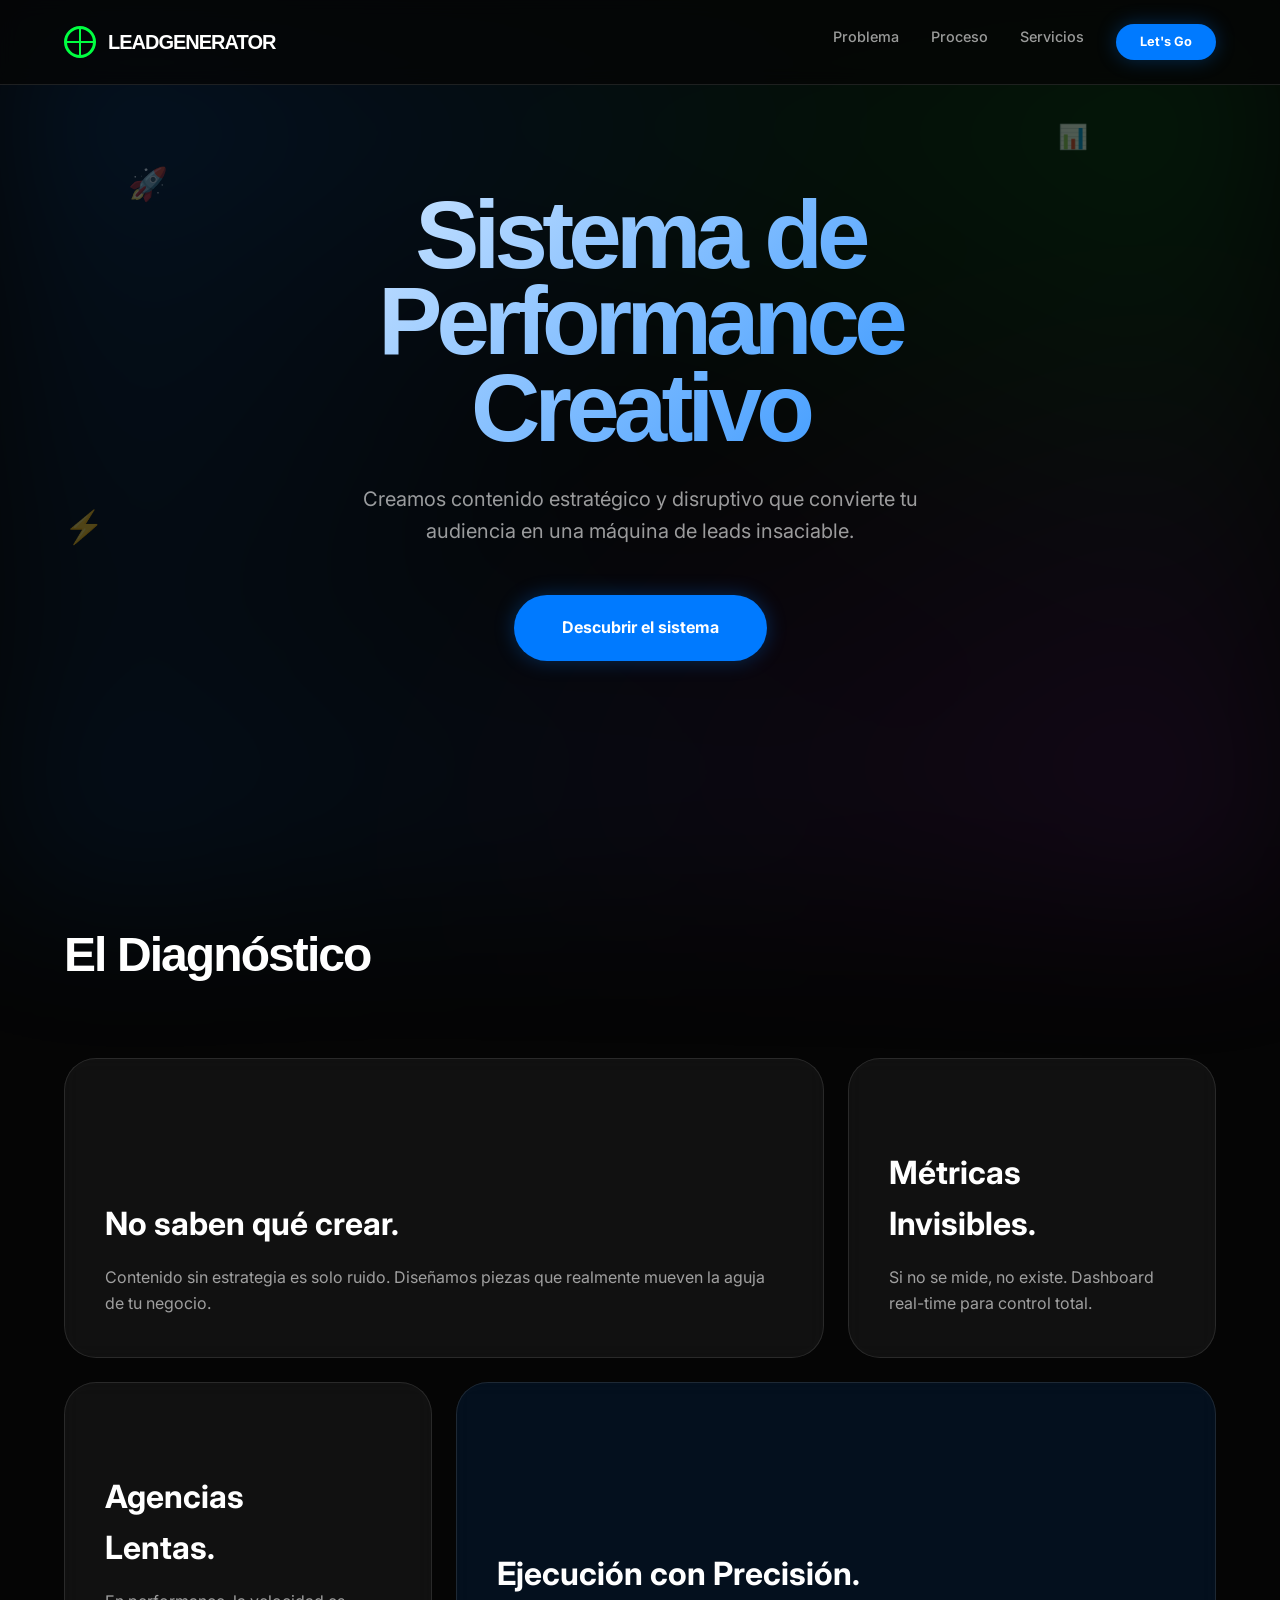
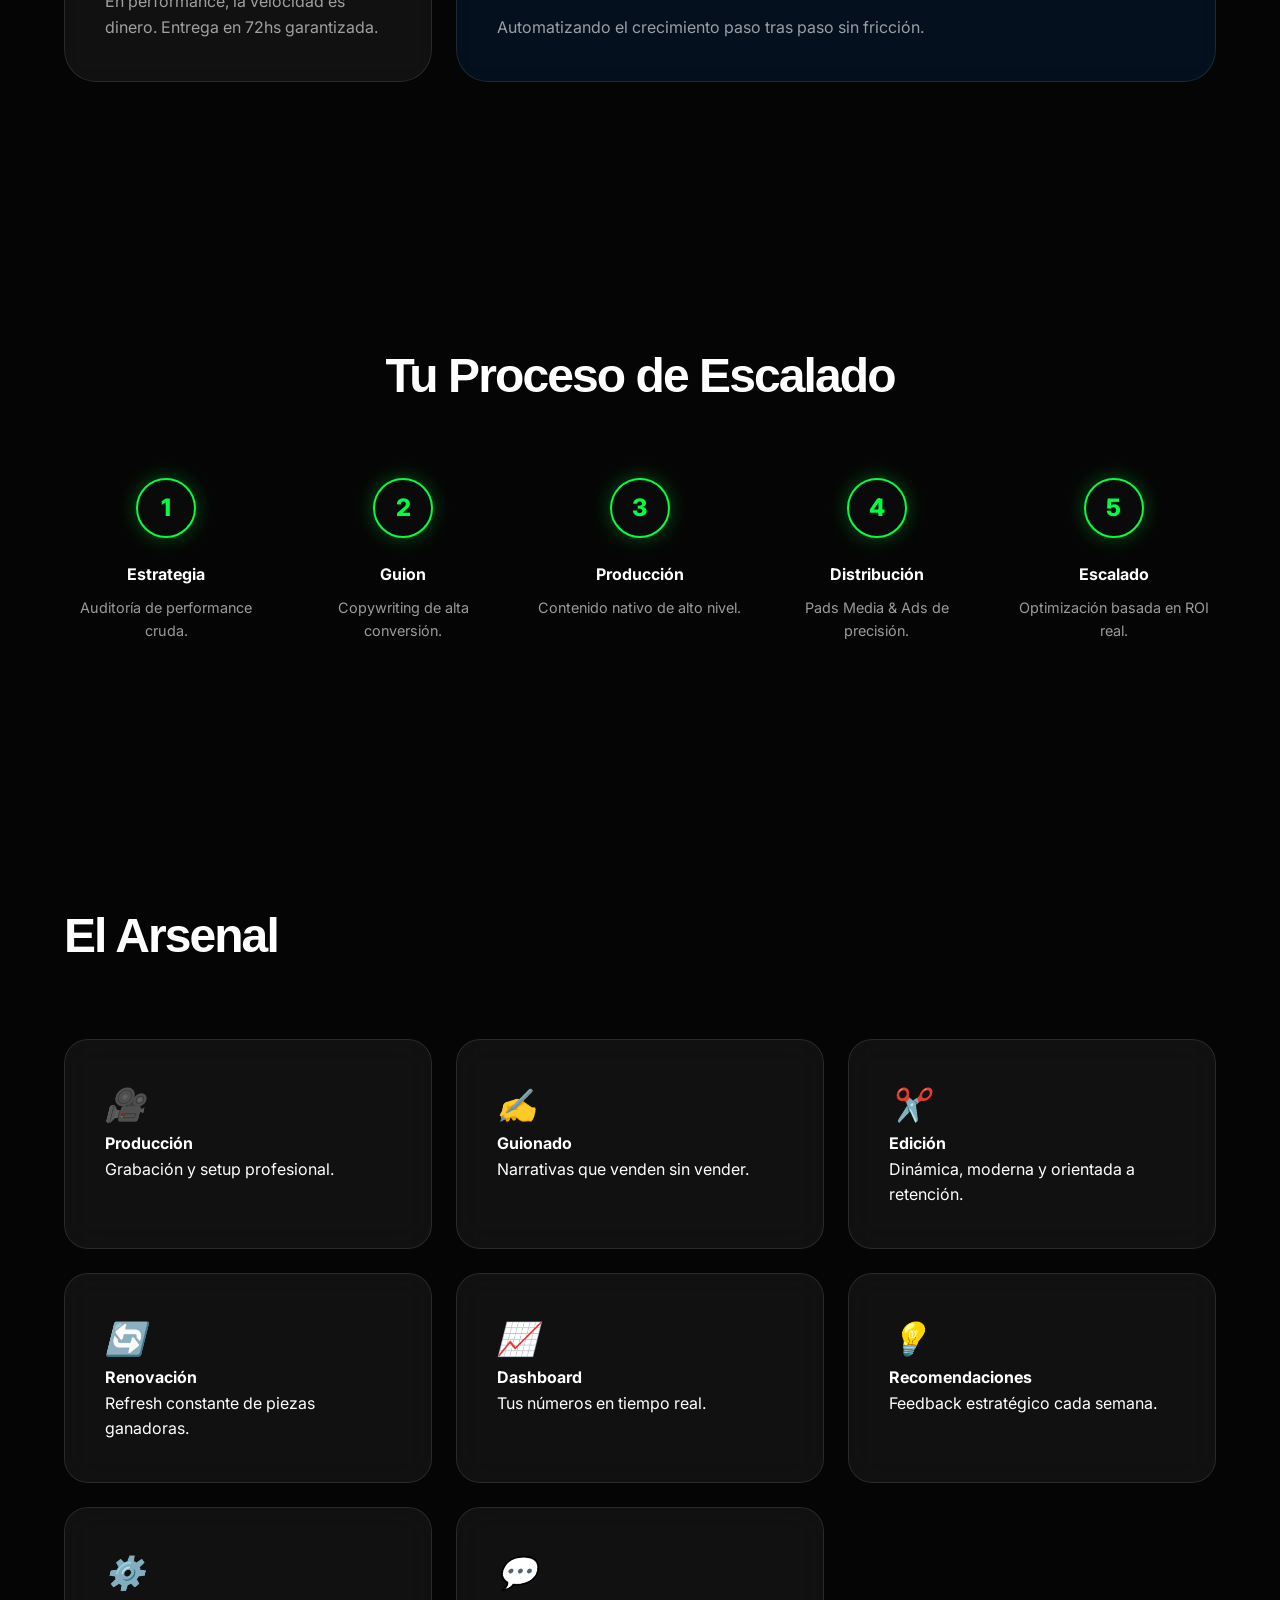
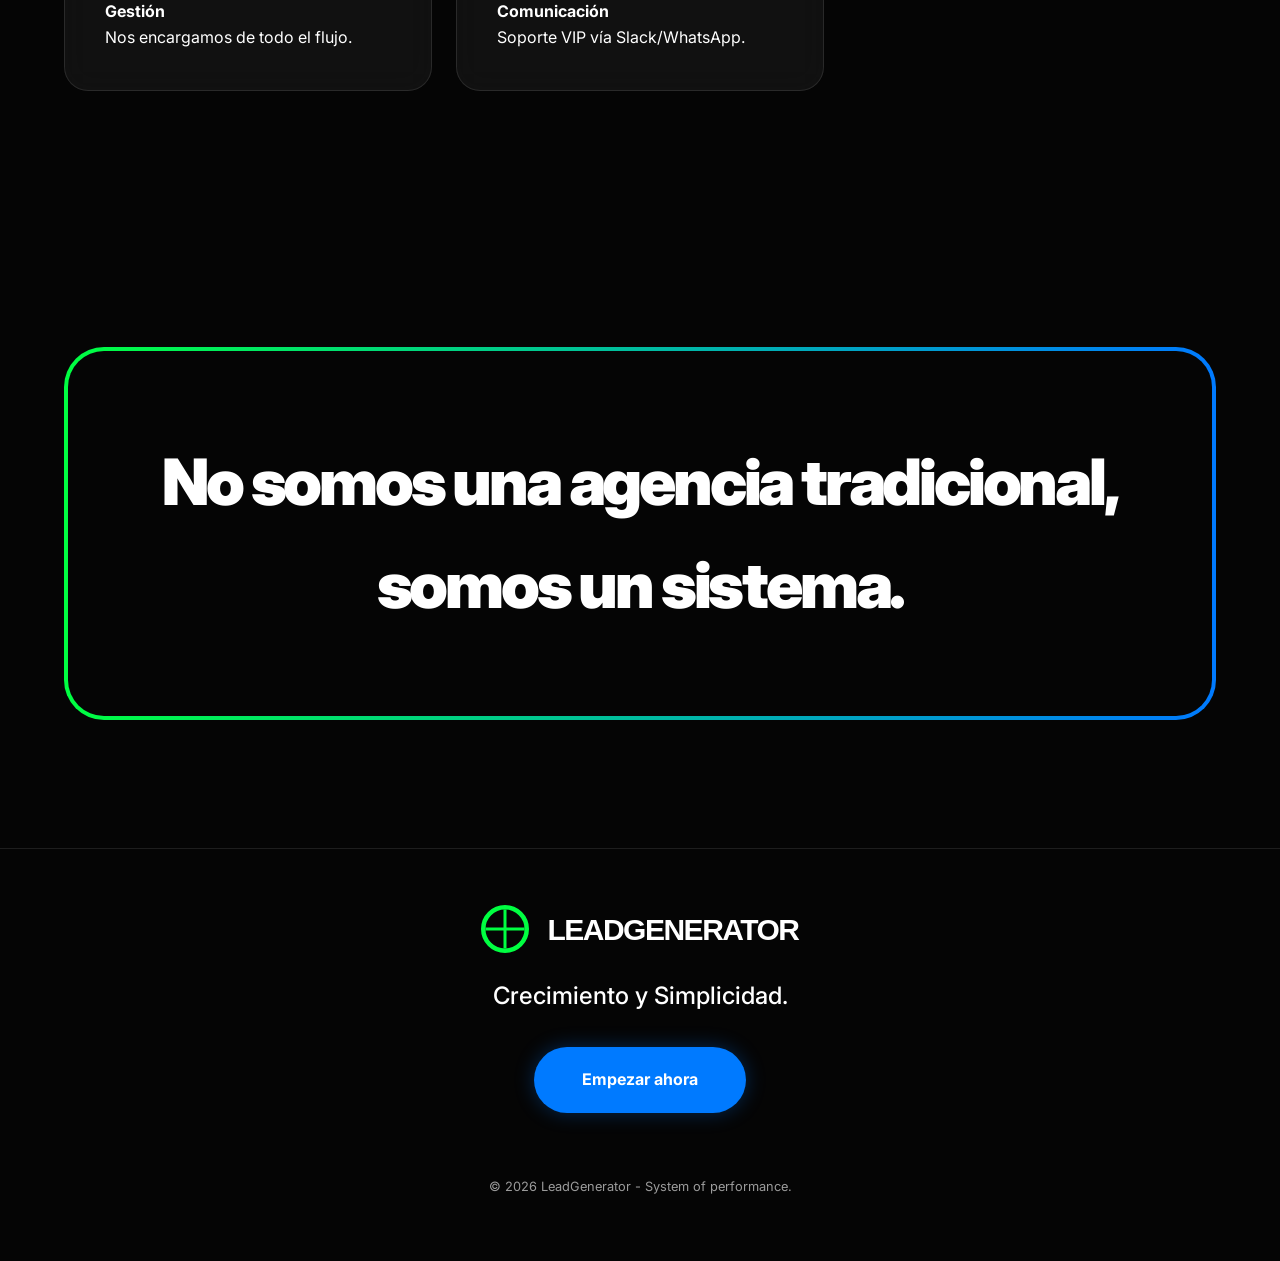
==== commit 1f566160: "Update repository to only include ultra-motion files in the root" ====
--- a/index.html
+++ b/index.html
@@ -1,600 +1,153 @@
 <!DOCTYPE html>
 <html lang="es">
 <head>
-  <meta charset="UTF-8" />
-  <meta name="viewport" content="width=device-width, initial-scale=1.0" />
-  <meta name="description" content="LeadGenerator — Sistema de Performance Creativo. Creamos contenido que convierte, con métricas claras y velocidad de ejecución que multiplica tu crecimiento." />
-  <meta name="keywords" content="LeadGenerator, performance creativo, marketing de contenidos, estrategia digital, leads, generación de demanda" />
-  <meta property="og:title" content="LeadGenerator — Sistema de Performance Creativo" />
-  <meta property="og:description" content="No somos una agencia tradicional. Somos un sistema de performance creativo." />
-  <meta property="og:type" content="website" />
-  <title>LeadGenerator — Sistema de Performance Creativo</title>
-  <link rel="stylesheet" href="styles.css" />
-  <link rel="preconnect" href="https://fonts.googleapis.com" />
-  <link rel="preconnect" href="https://fonts.gstatic.com" crossorigin />
-  <link href="https://fonts.googleapis.com/css2?family=Playfair+Display:ital,wght@0,400;0,700;0,900;1,400;1,700&family=Inter:wght@300;400;500;600;900&family=Outfit:wght@300;400;700;900&family=Cormorant+Garamond:ital,wght@0,300;0,400;0,600;1,400&family=Roboto+Mono:wght@400;700&display=swap" rel="stylesheet" />
+    <meta charset="UTF-8">
+    <meta name="viewport" content="width=device-width, initial-scale=1.0">
+    <title>LeadGenerator | ULTRA-MOTION SYSTEM</title>
+    <!-- Fonts -->
+    <link rel="preconnect" href="https://fonts.googleapis.com">
+    <link rel="preconnect" href="https://fonts.gstatic.com" crossorigin>
+    <link href="https://fonts.googleapis.com/css2?family=Inter:wght@400;700;900&family=Lexend:wght@400;700;900&display=swap" rel="stylesheet">
+    <link rel="stylesheet" href="styles.css">
 </head>
 <body>
 
-  <!-- ============================================================
-       HEADER / NAV
-  ============================================================ -->
-  <header class="site-header" id="site-header" role="banner">
-    <nav class="site-header__nav nav" aria-label="Navegación principal">
-      <a href="#hero" class="nav__logo" aria-label="LeadGenerator — inicio">
-        <img src="logo.png" alt="LeadGenerator Logo" style="height: 36px; width: auto;">
-        <span class="nav__logo-name">LeadGenerator</span>
-      </a>
+    <div class="mesh-gradient"></div>
 
-      <!-- Ticker horizontal para llenar el "espacio vacío" con movimiento estratégico -->
-      <div class="nav__ticker" aria-hidden="true">
-        <div class="nav__ticker-track">
-          <span>CRECER ES LA ÚNICA OPCIÓN • CRECIMIENTO • PERFORMANCE EN TIEMPO REAL • CONVERSIÓN • CREATIVIDAD • ESTRATEGIA DIGITAL • </span>
-          <span>CRECER ES LA ÚNICA OPCIÓN • CRECIMIENTO • PERFORMANCE EN TIEMPO REAL • CONVERSIÓN • CREATIVIDAD • ESTRATEGIA DIGITAL • </span>
+    <header class="header">
+        <div class="container header__nav">
+            <a href="#" class="logo">
+                <div class="logo-icon"></div>
+                <span>LEADGENERATOR</span>
+            </a>
+            <ul class="nav-links">
+                <li><a href="#problem" class="nav-link">Problema</a></li>
+                <li><a href="#how-it-works" class="nav-link">Proceso</a></li>
+                <li><a href="#services" class="nav-link">Servicios</a></li>
+                <li><a href="#contact" class="btn-magnetic" style="padding: 0.5rem 1.5rem; font-size: 0.8rem;">Let's Go</a></li>
+            </ul>
         </div>
-      </div>
+    </header>
 
-      <ul class="nav__links" role="list">
-        <li><a href="#problem" class="nav__link">Problema</a></li>
-        <li><a href="#solution" class="nav__link">Solución</a></li>
-        <li><a href="#differential" class="nav__link">Diferencial</a></li>
-        <li><a href="#services" class="nav__link">Servicios</a></li>
-      </ul>
-      <a href="#contact" class="nav__cta btn btn--primary btn--small" id="nav-cta-btn">Hablemos</a>
-      <button class="nav__burger" id="nav-burger-btn" aria-label="Abrir menú" aria-expanded="false" aria-controls="mobile-menu">
-        <span class="nav__burger-line"></span>
-        <span class="nav__burger-line"></span>
-        <span class="nav__burger-line"></span>
-      </button>
-    </nav>
-    <div class="nav__mobile-menu" id="mobile-menu" aria-hidden="true">
-      <ul class="nav__mobile-links" role="list">
-        <li><a href="#problem" class="nav__mobile-link">Problema</a></li>
-        <li><a href="#solution" class="nav__mobile-link">Solución</a></li>
-        <li><a href="#differential" class="nav__mobile-link">Diferencial</a></li>
-        <li><a href="#services" class="nav__mobile-link">Servicios</a></li>
-        <li><a href="#contact" class="nav__mobile-link nav__mobile-link--cta">Hablemos</a></li>
-      </ul>
-    </div>
-  </header>
+    <main>
+        <!-- HERO SECTION -->
+        <section class="hero">
+            <div class="container">
+                <div class="floating-element" style="top: 20%; left: 10%; font-size: 2rem;">🚀</div>
+                <div class="floating-element" style="top: 15%; right: 15%; font-size: 1.5rem;">📊</div>
+                <div class="floating-element" style="bottom: 30%; left: 5%; font-size: 2rem;">⚡</div>
+                
+                <h1 class="hero__title reveal">Sistema de<br>Performance<br>Creativo</h1>
+                <p class="hero__subtitle reveal">Creamos contenido estratégico y disruptivo que convierte tu audiencia en una máquina de leads insaciable.</p>
+                <div class="reveal">
+                    <a href="#contact" class="btn-magnetic">Descubrir el sistema</a>
+                </div>
+            </div>
+        </section>
 
-  <main id="main-content">
+        <!-- PROBLEM SECTION (BENTO GRID) -->
+        <section class="problem" id="problem">
+            <div class="container">
+                <h2 class="section-title reveal">El Diagnóstico</h2>
+                <div class="bento-grid">
+                    <article class="bento-item bento-item--large reveal">
+                        <h3>No saben qué crear.</h3>
+                        <p>Contenido sin estrategia es solo ruido. Diseñamos piezas que realmente mueven la aguja de tu negocio.</p>
+                    </article>
+                    <article class="bento-item reveal">
+                        <h3>Métricas <br>Invisibles.</h3>
+                        <p>Si no se mide, no existe. Dashboard real-time para control total.</p>
+                    </article>
+                    <article class="bento-item reveal">
+                        <h3>Agencias <br>Lentas.</h3>
+                        <p>En performance, la velocidad es dinero. Entrega en 72hs garantizada.</p>
+                    </article>
+                    <article class="bento-item bento-item--large reveal" style="background: rgba(0, 122, 255, 0.1);">
+                        <h3>Ejecución con Precisión.</h3>
+                        <p>Automatizando el crecimiento paso tras paso sin fricción.</p>
+                    </article>
+                </div>
+            </div>
+        </section>
 
-    <!-- ============================================================
-         SECTION 1 · HERO
-    ============================================================ -->
-    <section class="hero" id="hero" aria-labelledby="hero-title">
-      <div class="hero__bg-decoration" aria-hidden="true">
-        <div class="blob blob--orange"></div>
-        <div class="blob blob--gray"></div>
-      </div>
+        <!-- HOW IT WORKS (PROCESO ANIMADO) -->
+        <section class="how-it-works" id="how-it-works">
+            <div class="container">
+                <h2 class="section-title reveal" style="text-align: center;">Tu Proceso de Escalado</h2>
+                <div class="process__list">
+                    <div class="process__step reveal" id="step-1">
+                        <div class="process__number">1</div>
+                        <h4>Estrategia</h4>
+                        <p>Auditoría de performance cruda.</p>
+                    </div>
+                    <div class="process__step reveal" id="step-2">
+                        <div class="process__number">2</div>
+                        <h4>Guion</h4>
+                        <p>Copywriting de alta conversión.</p>
+                    </div>
+                    <div class="process__step reveal" id="step-3">
+                        <div class="process__number">3</div>
+                        <h4>Producción</h4>
+                        <p>Contenido nativo de alto nivel.</p>
+                    </div>
+                    <div class="process__step reveal" id="step-4">
+                        <div class="process__number">4</div>
+                        <h4>Distribución</h4>
+                        <p>Pads Media & Ads de precisión.</p>
+                    </div>
+                    <div class="process__step reveal" id="step-5">
+                        <div class="process__number">5</div>
+                        <h4>Escalado</h4>
+                        <p>Optimización basada en ROI real.</p>
+                    </div>
+                </div>
+            </div>
+        </section>
 
-      <div class="hero__container container">
-        <div class="hero__grid">
-          <div class="hero__content">
-            <div class="hero__eyebrow reveal">
-              <span class="hero__eyebrow-line" aria-hidden="true"></span>
-              <p class="hero__eyebrow-text">Performance Creativo</p>
+        <!-- SERVICES SECTION -->
+        <section class="services" id="services">
+            <div class="container">
+                <h2 class="section-title reveal">El Arsenal</h2>
+                <div class="services__grid">
+                    <div class="service-card reveal"><i>🎥</i> <h4>Producción</h4><p>Grabación y setup profesional.</p></div>
+                    <div class="service-card reveal"><i>✍️</i> <h4>Guionado</h4><p>Narrativas que venden sin vender.</p></div>
+                    <div class="service-card reveal"><i>✂️</i> <h4>Edición</h4><p>Dinámica, moderna y orientada a retención.</p></div>
+                    <div class="service-card reveal"><i>🔄</i> <h4>Renovación</h4><p>Refresh constante de piezas ganadoras.</p></div>
+                    <div class="service-card reveal"><i>📈</i> <h4>Dashboard</h4><p>Tus números en tiempo real.</p></div>
+                    <div class="service-card reveal"><i>💡</i> <h4>Recomendaciones</h4><p>Feedback estratégico cada semana.</p></div>
+                    <div class="service-card reveal"><i>⚙️</i> <h4>Gestión</h4><p>Nos encargamos de todo el flujo.</p></div>
+                    <div class="service-card reveal"><i>💬</i> <h4>Comunicación</h4><p>Soporte VIP vía Slack/WhatsApp.</p></div>
+                </div>
             </div>
+        </section>
 
-            <h1 class="hero__title reveal reveal--delay-1" id="hero-title">
-              Sistema de<br />
-              <em class="hero__title-italic">Performance</em><br />
-              Creativo.
-            </h1>
+        <!-- DIFFERENTIAL SECTION -->
+        <section class="differential" id="differential">
+            <div class="container">
+                <div class="gradient-block reveal">
+                    <div class="gradient-block__inner">
+                        <h2 class="gradient-block__title">No somos una agencia tradicional,<br>somos un sistema.</h2>
+                    </div>
+                </div>
+            </div>
+        </section>
 
-            <div class="hero__body reveal reveal--delay-2">
-              <p class="hero__description">
-                En un mercado saturado, la diferencia entre crecer y estancarse no es el presupuesto.
-                Es la precisión de tu sistema.
-              </p>
-              <div class="hero__actions">
-                <a href="#solution" class="btn btn--primary btn--large" id="hero-cta-primary">Descubrir el sistema</a>
-                <a href="#how-it-works" class="btn btn--ghost btn--large" id="hero-cta-secondary">Ver cómo funciona</a>
-              </div>
-              
-              <!-- Métricas para llenar el espacio "en blanco" verticalmente -->
-              <div class="hero__metrics reveal reveal--delay-3">
-                <div class="metric">
-                  <span class="metric__value">+15K</span>
-                  <span class="metric__label">Leads por mes</span>
-                </div>
-                <div class="metric">
-                  <span class="metric__value">2.4X</span>
-                  <span class="metric__label">ROI Promedio</span>
-                </div>
-                <div class="metric">
-                  <span class="metric__value">100%</span>
-                  <span class="metric__label">Auditado</span>
-                </div>
-              </div>
+    </main>
+
+    <footer class="footer">
+        <div class="container">
+            <div class="logo" style="justify-content: center; transform: scale(1.5); margin-bottom: 2rem;">
+                <div class="logo-icon"></div>
+                <span>LEADGENERATOR</span>
             </div>
-          </div>
-          
-          <div class="hero__image-wrapper reveal reveal--delay-3">
-            <img src="hero.png" alt="Abstract motion art representing growth" class="hero__image">
-          </div>
+            <p class="footer__title">Crecimiento y Simplicidad.</p>
+            <div class="reveal">
+                <a href="mailto:hola@lg.io" class="btn-magnetic">Empezar ahora</a>
+            </div>
+            <p style="margin-top: 4rem; font-size: 0.8rem; color: var(--text-muted);">&copy; 2026 LeadGenerator - System of performance.</p>
         </div>
+    </footer>
 
-        <div class="hero__scroll-indicator" aria-hidden="true">
-          <span class="hero__scroll-line"></span>
-          <span class="hero__scroll-label">Scroll</span>
-        </div>
-      </div>
-
-      <div class="hero__editorial-number" aria-hidden="true">01</div>
-    </section>
-
-    <!-- ============================================================
-         SECTION 2 · PROBLEMA
-    ============================================================ -->
-    <section class="problem" id="problem" aria-labelledby="problem-title">
-      <div class="problem__container container">
-
-        <header class="section-header reveal">
-          <span class="section-header__number" aria-hidden="true">02</span>
-          <div class="section-header__content">
-            <p class="section-header__eyebrow">El Diagnóstico</p>
-            <h2 class="section-header__title" id="problem-title">
-              Tres frenos que detienen tu crecimiento.
-            </h2>
-          </div>
-        </header>
-
-        <div class="problem__grid">
-
-          <article class="problem-card reveal reveal--delay-1" id="problem-card-content">
-            <div class="problem-card__number" aria-hidden="true">I</div>
-            <h3 class="problem-card__title">Falta de contenido estratégico</h3>
-            <p class="problem-card__description">
-              Publicas sin una dirección clara. Tu contenido existe, pero no trabaja para ti.
-              No genera conversaciones, no cualifica prospectos, no acorta el ciclo de venta.
-              Es ruido en lugar de señal.
-            </p>
-          </article>
-
-          <article class="problem-card reveal reveal--delay-2" id="problem-card-metrics">
-            <div class="problem-card__number" aria-hidden="true">II</div>
-            <h3 class="problem-card__title">Cero claridad en las métricas</h3>
-            <p class="problem-card__description">
-              Tienes actividad pero no resultados medibles. No sabes qué pieza de contenido
-              genera leads reales, cuánto cuesta cada cliente adquirido ni dónde se rompe
-              tu embudo. Operas con intuición cuando deberías operar con datos.
-            </p>
-          </article>
-
-          <article class="problem-card reveal reveal--delay-3" id="problem-card-speed">
-            <div class="problem-card__number" aria-hidden="true">III</div>
-            <h3 class="problem-card__title">Lentitud en la ejecución</h3>
-            <p class="problem-card__description">
-              Las ideas quedan atrapadas en reuniones, aprobaciones y revisiones
-              interminables. Cuando finalmente publicas, el momento óptimo ya pasó.
-              La velocidad no es opcional: es una ventaja competitiva que tu competencia
-              ya está aprovechando.
-            </p>
-          </article>
-
-        </div>
-
-        <div class="problem__footer reveal">
-          <p class="problem__closing-statement">
-            Si identificas al menos uno de estos tres patrones en tu operación,<br />
-            <strong>no necesitas más contenido. Necesitas un sistema.</strong>
-          </p>
-        </div>
-
-      </div>
-    </section>
-
-    <!-- ============================================================
-         SECTION 3 · SOLUCIÓN
-    ============================================================ -->
-    <section class="solution" id="solution" aria-labelledby="solution-title">
-      <div class="solution__container container">
-
-        <header class="section-header section-header--inverted reveal">
-          <span class="section-header__number" aria-hidden="true">03</span>
-          <div class="section-header__content">
-            <p class="section-header__eyebrow">La Resolución</p>
-            <h2 class="section-header__title" id="solution-title">
-              Creamos contenido que convierte.
-            </h2>
-          </div>
-        </header>
-
-        <div class="solution__body reveal reveal--delay-1">
-          <p class="solution__lead">
-            No producimos contenido para llenar calendarios. Diseñamos piezas estratégicas
-            con un propósito específico en cada etapa del recorrido de tu cliente ideal.
-          </p>
-          <p class="solution__text">
-            Cada publicación, cada artículo, cada campaña que construimos responde a
-            una pregunta fundamental: <em>¿qué acción concreta queremos que tome el lector
-            después de consumir este contenido?</em>
-          </p>
-          <p class="solution__text">
-            Combinamos narrativa editorial con estructura de conversión. El resultado
-            es contenido que educa, genera confianza y mueve a la acción —
-            simultáneamente.
-          </p>
-        </div>
-
-        <div class="solution__metrics reveal reveal--delay-2">
-          <div class="metric" id="metric-leads">
-            <span class="metric__value">3×</span>
-            <p class="metric__label">más leads cualificados en los primeros 90 días</p>
-          </div>
-          <div class="metric__divider" aria-hidden="true"></div>
-          <div class="metric" id="metric-cycle">
-            <span class="metric__value">−40%</span>
-            <p class="metric__label">en el ciclo de venta promedio</p>
-          </div>
-          <div class="metric__divider" aria-hidden="true"></div>
-          <div class="metric" id="metric-speed">
-            <span class="metric__value">72h</span>
-            <p class="metric__label">de entrega para cada pieza de contenido</p>
-          </div>
-        </div>
-
-        <a href="#contact" class="solution__cta btn btn--white btn--large reveal reveal--delay-3" id="solution-cta-btn">
-          Quiero este sistema
-          <span class="btn__arrow" aria-hidden="true">→</span>
-        </a>
-
-      </div>
-
-      <div class="solution__editorial-number" aria-hidden="true">03</div>
-    </section>
-
-    <!-- ============================================================
-         SECTION 4 · CÓMO FUNCIONA
-    ============================================================ -->
-    <section class="how-it-works" id="how-it-works" aria-labelledby="how-title">
-      <div class="how-it-works__container container">
-
-        <header class="section-header reveal">
-          <span class="section-header__number" aria-hidden="true">04</span>
-          <div class="section-header__content">
-            <p class="section-header__eyebrow">El Proceso</p>
-            <h2 class="section-header__title" id="how-title">
-              Cinco pasos hacia la máquina de crecimiento.
-            </h2>
-          </div>
-        </header>
-
-        <ol class="process-list" aria-label="Pasos del proceso">
-
-          <li class="process-step reveal reveal--delay-1" id="step-audit">
-            <div class="process-step__number" aria-hidden="true">01</div>
-            <div class="process-step__content">
-              <h3 class="process-step__title">Auditoría de Performance</h3>
-              <p class="process-step__description">
-                Analizamos tu contenido actual, tu embudo de ventas y la brecha entre
-                lo que produces y los resultados que obtienes. Identificamos exactamente
-                dónde estás perdiendo oportunidades y construimos un mapa de acción basado
-                en métricas reales, no en suposiciones.
-              </p>
-            </div>
-            <div class="process-step__line" aria-hidden="true"></div>
-          </li>
-
-          <li class="process-step reveal reveal--delay-2" id="step-strategy">
-            <div class="process-step__number" aria-hidden="true">02</div>
-            <div class="process-step__content">
-              <h3 class="process-step__title">Arquitectura de Contenido</h3>
-              <p class="process-step__description">
-                Diseñamos la estructura editorial completa: qué publicar, en qué formato,
-                en qué canal, con qué frecuencia y con qué objetivo de conversión.
-                No es un calendario de redes sociales. Es un sistema de comunicación
-                construido sobre el comportamiento real de tu cliente ideal.
-              </p>
-            </div>
-            <div class="process-step__line" aria-hidden="true"></div>
-          </li>
-
-          <li class="process-step reveal reveal--delay-3" id="step-production">
-            <div class="process-step__number" aria-hidden="true">03</div>
-            <div class="process-step__content">
-              <h3 class="process-step__title">Producción Acelerada</h3>
-              <p class="process-step__description">
-                Ejecutamos la producción de contenido con un protocolo de entrega de 72
-                horas por pieza. Copywriting de alto impacto, diseño editorial consistente
-                y adaptación a cada formato y plataforma. Sin cuellos de botella,
-                sin aprobaciones eternas, sin excusas.
-              </p>
-            </div>
-            <div class="process-step__line" aria-hidden="true"></div>
-          </li>
-
-          <li class="process-step reveal reveal--delay-1" id="step-distribution">
-            <div class="process-step__number" aria-hidden="true">04</div>
-            <div class="process-step__content">
-              <h3 class="process-step__title">Distribución con Precisión</h3>
-              <p class="process-step__description">
-                El mejor contenido publicado en el canal equivocado no genera resultados.
-                Activamos cada pieza en los canales donde vive realmente tu audiencia,
-                con la segmentación y el timing adecuados para maximizar el alcance
-                orgánico y el retorno de la inversión publicitaria.
-              </p>
-            </div>
-            <div class="process-step__line" aria-hidden="true"></div>
-          </li>
-
-          <li class="process-step reveal reveal--delay-2" id="step-optimization">
-            <div class="process-step__number" aria-hidden="true">05</div>
-            <div class="process-step__content">
-              <h3 class="process-step__title">Optimización Continua</h3>
-              <p class="process-step__description">
-                Medimos todo. Cada semana revisamos qué funciona y qué no, ajustamos
-                la estrategia basándonos en datos reales y escalamos lo que genera
-                resultados. Tu sistema de contenido mejora constantemente porque aprende
-                de cada interacción con tu audiencia.
-              </p>
-            </div>
-          </li>
-
-        </ol>
-
-      </div>
-    </section>
-
-    <!-- ============================================================
-         SECTION 5 · DIFERENCIAL
-    ============================================================ -->
-    <section class="differential" id="differential" aria-labelledby="differential-title">
-      <div class="differential__container container">
-
-        <header class="section-header section-header--centered reveal">
-          <span class="section-header__number" aria-hidden="true">05</span>
-          <div class="section-header__content">
-            <p class="section-header__eyebrow">El Diferencial</p>
-          </div>
-        </header>
-
-        <div class="differential__statement reveal reveal--delay-1">
-          <h2 class="differential__title" id="differential-title">
-            No somos una agencia<br />
-            <em>tradicional.</em>
-          </h2>
-        </div>
-
-        <div class="differential__columns reveal reveal--delay-2">
-          <div class="differential__column">
-            <p>
-              Las agencias tradicionales crean contenido. Nosotros construimos sistemas
-              de crecimiento. La diferencia no es semántica: es estructural.
-            </p>
-            <p>
-              Una agencia produce para entregarte piezas. Nosotros diseñamos para que
-              cada pieza sea un engranaje de una máquina más grande cuyo único objetivo
-              es generar demanda real y medible para tu negocio.
-            </p>
-          </div>
-          <div class="differential__column">
-            <p>
-              Trabajamos con un número limitado de clientes al mismo tiempo porque la
-              profundidad de nuestro trabajo requiere atención genuina. No somos
-              una fábrica de contenido. Somos tu equipo de estrategia creativa
-              integrado en tu operación.
-            </p>
-            <p>
-              Cada proyecto empieza con una pregunta: <em>¿cuánto cuesta hoy adquirir
-              un cliente y cuánto debería costar?</em> Todo lo que construimos
-              tiene como norte reducir ese número.
-            </p>
-          </div>
-        </div>
-
-        <div class="differential__badges reveal reveal--delay-3">
-          <div class="badge" id="badge-system">
-            <span class="badge__icon" aria-hidden="true">◆</span>
-            <span class="badge__text">Orientado a sistemas</span>
-          </div>
-          <div class="badge" id="badge-data">
-            <span class="badge__icon" aria-hidden="true">◆</span>
-            <span class="badge__text">Basado en datos</span>
-          </div>
-          <div class="badge" id="badge-speed">
-            <span class="badge__icon" aria-hidden="true">◆</span>
-            <span class="badge__text">Velocidad de ejecución</span>
-          </div>
-          <div class="badge" id="badge-results">
-            <span class="badge__icon" aria-hidden="true">◆</span>
-            <span class="badge__text">Resultados medibles</span>
-          </div>
-        </div>
-
-      </div>
-    </section>
-
-    <!-- ============================================================
-         SECTION 6 · SERVICIOS
-    ============================================================ -->
-    <section class="services" id="services" aria-labelledby="services-title">
-      <div class="services__container container">
-
-        <header class="section-header reveal">
-          <span class="section-header__number" aria-hidden="true">06</span>
-          <div class="section-header__content">
-            <p class="section-header__eyebrow">El Arsenal</p>
-            <h2 class="section-header__title" id="services-title">
-              Ocho capacidades.<br />Un solo objetivo.
-            </h2>
-          </div>
-        </header>
-
-        <div class="services__grid">
-
-          <article class="service-card reveal reveal--delay-1" id="service-card-copywriting">
-            <div class="service-card__index" aria-hidden="true">01</div>
-            <h3 class="service-card__title">Copywriting de Conversión</h3>
-            <p class="service-card__description">
-              Textos que venden sin vender. Emails, landing pages, propuestas, guiones
-              y anuncios escritos con la psicología del comprador en mente.
-              Cada palabra tiene un trabajo: mover al lector un paso más cerca de la decisión.
-            </p>
-            <span class="service-card__tag">Copy · Ventas</span>
-          </article>
-
-          <article class="service-card reveal reveal--delay-2" id="service-card-linkedin">
-            <div class="service-card__index" aria-hidden="true">02</div>
-            <h3 class="service-card__title">Estrategia LinkedIn B2B</h3>
-            <p class="service-card__description">
-              Posicionamiento de marca personal y corporativa en el canal de mayor
-              retorno para negocios B2B. Contenido editorial que construye autoridad,
-              genera conversaciones relevantes y abre oportunidades de negocio de forma orgánica.
-            </p>
-            <span class="service-card__tag">B2B · Autoridad</span>
-          </article>
-
-          <article class="service-card reveal reveal--delay-3" id="service-card-email">
-            <div class="service-card__index" aria-hidden="true">03</div>
-            <h3 class="service-card__title">Email Marketing Automatizado</h3>
-            <p class="service-card__description">
-              Secuencias de nutrición que convierten suscriptores en clientes sin
-              intervención manual. Diseñamos el flujo completo: bienvenida, educación,
-              consideración y cierre, con segmentación basada en comportamiento real.
-            </p>
-            <span class="service-card__tag">Email · Automatización</span>
-          </article>
-
-          <article class="service-card reveal reveal--delay-1" id="service-card-funnel">
-            <div class="service-card__index" aria-hidden="true">04</div>
-            <h3 class="service-card__title">Diseño de Embudos de Conversión</h3>
-            <p class="service-card__description">
-              Arquitectura completa del recorrido del cliente: desde el primer contacto
-              hasta el cierre. Landing pages, páginas de captura, ofertas de entrada
-              y optimización de cada punto de fricción en el proceso de compra.
-            </p>
-            <span class="service-card__tag">Funnels · UX</span>
-          </article>
-
-          <article class="service-card reveal reveal--delay-2" id="service-card-ads">
-            <div class="service-card__index" aria-hidden="true">05</div>
-            <h3 class="service-card__title">Campañas de Paid Media</h3>
-            <p class="service-card__description">
-              Gestión de inversión publicitaria en Meta Ads y Google Ads con enfoque
-              en ROAS real, no en métricas de vanidad. Creamos los anuncios, optimizamos
-              las audiencias y escalamos lo que funciona con base en datos de conversión.
-            </p>
-            <span class="service-card__tag">Ads · ROAS</span>
-          </article>
-
-          <article class="service-card reveal reveal--delay-3" id="service-card-seo">
-            <div class="service-card__index" aria-hidden="true">06</div>
-            <h3 class="service-card__title">Contenido SEO de Autoridad</h3>
-            <p class="service-card__description">
-              Artículos de largo aliento diseñados para posicionarse en búsquedas de
-              intención comercial alta. Investigación de palabras clave, estructura
-              editorial y distribución que convierte tráfico orgánico en pipeline de ventas.
-            </p>
-            <span class="service-card__tag">SEO · Tráfico orgánico</span>
-          </article>
-
-          <article class="service-card reveal reveal--delay-1" id="service-card-video">
-            <div class="service-card__index" aria-hidden="true">07</div>
-            <h3 class="service-card__title">Producción de Contenido en Video</h3>
-            <p class="service-card__description">
-              Guionización, dirección y edición de videos cortos y largos para YouTube,
-              Instagram y LinkedIn. Desde reels de 30 segundos hasta documentales de
-              marca. El video es el formato de mayor alcance orgánico: lo optimizamos
-              para conversión desde el primer fotograma.
-            </p>
-            <span class="service-card__tag">Video · Producción</span>
-          </article>
-
-          <article class="service-card reveal reveal--delay-2" id="service-card-analytics">
-            <div class="service-card__index" aria-hidden="true">08</div>
-            <h3 class="service-card__title">Analítica y Reportes de Performance</h3>
-            <p class="service-card__description">
-              Dashboard de métricas customizado para tu operación. Seguimiento semanal
-              de KPIs que importan: costo por lead, tasa de conversión por canal,
-              ROI por pieza de contenido y velocidad del embudo. Tomamos decisiones
-              con datos, no con intuición.
-            </p>
-            <span class="service-card__tag">Analytics · KPIs</span>
-          </article>
-
-        </div>
-
-      </div>
-    </section>
-
-    <!-- ============================================================
-         SECTION 7 · CONTACTO / CTA FINAL
-    ============================================================ -->
-    <section class="contact" id="contact" aria-labelledby="contact-title">
-      <div class="contact__container container">
-
-        <header class="section-header section-header--inverted section-header--centered reveal">
-          <span class="section-header__number" aria-hidden="true">07</span>
-        </header>
-
-        <div class="contact__content reveal reveal--delay-1">
-          <h2 class="contact__title" id="contact-title">
-            ¿Listo para dejar<br />
-            de improvisar?
-          </h2>
-          <p class="contact__description">
-            El primer paso es una conversación. Sin pitch de ventas, sin presiones.
-            Analizamos tu situación actual y te decimos honestamente si podemos
-            ayudarte y cómo.
-          </p>
-          <div class="contact__actions">
-            <a href="mailto:hola@leadgenerator.io" class="btn btn--white btn--large" id="contact-email-btn">
-              Escribir a hola@leadgenerator.io
-            </a>
-            <a href="#how-it-works" class="btn btn--outline-white btn--large" id="contact-process-btn">
-              Ver el proceso primero
-            </a>
-          </div>
-        </div>
-
-        <div class="contact__editorial reveal reveal--delay-2" aria-hidden="true">
-          <p class="contact__editorial-text">LeadGenerator</p>
-        </div>
-
-      </div>
-    </section>
-
-  </main>
-
-  <!-- ============================================================
-       FOOTER
-  ============================================================ -->
-  <footer class="site-footer" role="contentinfo">
-    <div class="site-footer__container container">
-      <div class="site-footer__brand">
-        <span class="site-footer__logo-mark" aria-hidden="true">LG</span>
-        <span class="site-footer__name">LeadGenerator</span>
-      </div>
-      <p class="site-footer__tagline">Sistema de Performance Creativo.</p>
-      <p class="site-footer__copy">&copy; <span id="footer-year"></span> LeadGenerator. Todos los derechos reservados.</p>
-    </div>
-  </footer>
-
-  <!-- ============================================================
-       THEME SWITCHER UI
-  ============================================================ -->
-  <aside class="theme-switcher" id="theme-switcher" aria-label="Selector de temas">
-    <button class="theme-switcher__toggle" id="theme-toggle" aria-label="Abrir selector de estilos">
-      <span class="theme-switcher__toggle-icon">🎨</span>
-      <span class="theme-switcher__toggle-text">Estilos</span>
-    </button>
-    
-    <div class="theme-switcher__content">
-      <header class="theme-switcher__header">
-        <h3>Explorador de Estilos</h3>
-        <p>Selecciona un template para aplicarlo instantáneamente al sitio.</p>
-        <button class="theme-switcher__close" id="theme-close">&times;</button>
-      </header>
-      
-      <nav class="theme-switcher__grid" id="theme-grid">
-        <!-- Los temas se cargarán dinámicamente vía JS -->
-      </nav>
-    </div>
-  </aside>
-
-  <script src="main.js"></script>
+    <script src="main.js"></script>
 </body>
 </html>
--- a/styles.css
+++ b/styles.css
@@ -1,131 +1,55 @@
 /* ============================================================
-   LEADGENERATOR — STYLES.CSS
-   Arquitectura: BEM + Custom Properties + CSS Grid/Flexbox
-   Metodología: Typography First · Editorial Design System
-   ============================================================ */
-
-/* ============================================================
-   1. CUSTOM PROPERTIES (Design Tokens)
-   ============================================================ */
+   ULTRA-MOTION TECH FORWARD — STYLES.CSS
+   Estética: Dark Mode Premium + Glassmorphism + Mesh Gradients
+   Paleta: #050505 (Background), #00ff41 (Neon Green), #007aff (Electric Blue)
+   ============================================================ */
+
 :root {
-  /* --- Paleta de Color --- */
-  --color-black:       #0a0a0a;
-  --color-off-black:   #111111;
-  --color-dark-gray:   #1a1a1a;
-  --color-mid-gray:    #666666;
-  --color-light-gray:  #c8c8c8;
-  --color-off-white:   #f5f4f0;
-  --color-white:       #ffffff;
-
-  /* Acento único: Naranja Quemado */
-  --color-accent:      #E8501A;
-  --color-accent-dark: #c43c10;
-  --color-accent-light:#f4733d;
-
-  /* --- Tipografía --- */
-  --font-serif:   'Playfair Display', Georgia, 'Times New Roman', serif;
-  --font-sans:    'Inter', system-ui, -apple-system, sans-serif;
-
-  /* Escala tipográfica (modular scale ratio ≈ 1.333) */
-  --text-xs:    0.75rem;    /* 12px */
-  --text-sm:    0.875rem;   /* 14px */
-  --text-base:  1rem;       /* 16px */
-  --text-lg:    1.125rem;   /* 18px */
-  --text-xl:    1.333rem;   /* 21px */
-  --text-2xl:   1.777rem;   /* 28px */
-  --text-3xl:   2.369rem;   /* 38px */
-  --text-4xl:   3.157rem;   /* 50px */
-  --text-5xl:   4.209rem;   /* 67px */
-  --text-6xl:   5.610rem;   /* 90px */
-  --text-hero:  clamp(3.5rem, 10vw, 7.5rem);
-
-  /* --- Espaciado Modular --- */
-  --space-1:    0.25rem;
-  --space-2:    0.5rem;
-  --space-3:    0.75rem;
-  --space-4:    1rem;
-  --space-6:    1.5rem;
-  --space-8:    2rem;
-  --space-10:   2.5rem;
-  --space-12:   3rem;
-  --space-16:   4rem;
-  --space-20:   5rem;
-  --space-24:   6rem;
-  --space-32:   8rem;
-  --space-40:   10rem;
-  --space-48:   12rem;
-
-  /* --- Rejilla --- */
-  --container-max:  1280px;
-  --container-pad:  clamp(1.5rem, 5vw, 4rem);
-  --grid-cols:      12;
-  --grid-gap:       clamp(1rem, 2.5vw, 2rem);
-
-  /* --- Patrón de Fondo Estructural --- */
-  --bg-grid: repeating-linear-gradient(0deg, transparent, transparent 39px, rgba(0,0,0,0.03) 39px, rgba(0,0,0,0.03) 40px),
-              repeating-linear-gradient(90deg, transparent, transparent 39px, rgba(0,0,0,0.03) 39px, rgba(0,0,0,0.03) 40px);
-
-  /* --- Bordes y Radios --- */
-  --border-thin:    1px solid rgba(0,0,0,0.1);
-  --border-mid:     1px solid rgba(0,0,0,0.15);
-  --radius-sm:      4px;
-  --radius-md:      8px;
-  --radius-full:    9999px;
-
-  /* --- Transiciones --- */
-  --transition-fast:   150ms cubic-bezier(0.4, 0, 0.2, 1);
-  --transition-base:   300ms cubic-bezier(0.4, 0, 0.2, 1);
-  --transition-slow:   600ms cubic-bezier(0.16, 1, 0.3, 1);
-
-  /* --- Sombras --- */
-  --shadow-sm:  0 1px 4px rgba(0,0,0,0.06);
-  --shadow-md:  0 4px 16px rgba(0,0,0,0.08);
-  --shadow-lg:  0 12px 40px rgba(0,0,0,0.12);
-
-  /* --- Logical Tokens (Themeable) --- */
-  --theme-bg: var(--color-off-white);
-  --theme-text: var(--color-off-black);
-  --theme-heading-font: var(--font-serif);
-  --theme-body-font: var(--font-sans);
-  --theme-accent: var(--color-accent);
-  --theme-accent-text: var(--color-white);
-  --theme-radius: var(--radius-sm);
-  --theme-card-bg: var(--color-white);
-  --theme-card-shadow: var(--shadow-md);
-  --theme-border: 1px solid rgba(0,0,0,0.1);
-  --theme-section-bg: var(--color-white);
-  --theme-hero-bg: var(--color-white);
-  --theme-filter: none;
-  --theme-transition: var(--transition-base);
-}
-
-/* ============================================================
-   2. RESET Y BASE
-   ============================================================ */
-*,
-*::before,
-*::after {
+  /* --- Colors --- */
+  --bg-deep: #050505;
+  --bg-darker: #0a0a0a;
+  --neon-green: #00ff41;
+  --electric-blue: #007aff;
+  --text-white: #ffffff;
+  --text-muted: rgba(255, 255, 255, 0.6);
+  --glass-bg: rgba(255, 255, 255, 0.05);
+  --glass-border: rgba(255, 255, 255, 0.1);
+  --neon-green-glow: rgba(0, 255, 65, 0.3);
+  --electric-blue-glow: rgba(0, 122, 255, 0.3);
+
+  /* --- Typography --- */
+  --font-main: 'Inter', sans-serif;
+  --font-heading: 'Lexend', sans-serif;
+
+  /* --- Spacing --- */
+  --space-unit: 1rem;
+  --section-pad: 8rem;
+
+  /* --- Transitions --- */
+  --transition-smooth: all 0.6s cubic-bezier(0.16, 1, 0.3, 1);
+  --transition-fast: all 0.3s cubic-bezier(0.4, 0, 0.2, 1);
+}
+
+/* ============================================================
+   1. RESET & BASE
+   ============================================================ */
+*, *::before, *::after {
   box-sizing: border-box;
   margin: 0;
   padding: 0;
 }
 
+body {
+  background-color: var(--bg-deep);
+  color: var(--text-white);
+  font-family: var(--font-main);
+  line-height: 1.6;
+  overflow-x: hidden;
+  -webkit-font-smoothing: antialiased;
+}
+
 html {
   scroll-behavior: smooth;
-  font-size: 16px;
-  -webkit-font-smoothing: antialiased;
-  -moz-osx-font-smoothing: grayscale;
-  text-rendering: optimizeLegibility;
-}
-
-body {
-  font-family: var(--theme-body-font);
-  font-size: var(--text-base);
-  line-height: 1.7;
-  color: var(--theme-text);
-  background-color: var(--theme-section-bg);
-  overflow-x: hidden;
-  transition: background-color var(--theme-transition), color var(--theme-transition);
 }
 
 img, video {
@@ -138,1794 +62,393 @@
   text-decoration: none;
 }
 
-ul, ol {
+ul {
   list-style: none;
 }
 
-/* ============================================================
-   3. TIPOGRAFÍA GLOBAL
-   ============================================================ */
-h1, h2, h3, h4 {
-  font-family: var(--theme-heading-font);
-  line-height: 1.1;
-  letter-spacing: -0.02em;
-  font-weight: 700;
-}
-
-p {
-  font-family: var(--font-sans);
-  font-weight: 300;
-  color: var(--color-mid-gray);
-  max-width: 65ch;
-}
-
-em {
-  font-style: italic;
-  font-family: var(--font-serif);
-}
-
-strong {
-  font-weight: 600;
-  color: var(--color-off-black);
-}
-
-/* ============================================================
-   4. UTILIDADES GLOBALES
-   ============================================================ */
-
-/* Contenedor responsivo */
 .container {
-  width: 100%;
-  max-width: var(--container-max);
-  margin-inline: auto;
-  padding-inline: var(--container-pad);
-}
-
-/* ============================================================
-   5. BOTONES (BEM: .btn)
-   ============================================================ */
-.btn {
-  display: inline-flex;
-  align-items: center;
-  gap: var(--space-2);
-  font-family: var(--font-sans);
-  font-size: var(--text-sm);
-  font-weight: 500;
-  letter-spacing: 0.08em;
-  text-transform: uppercase;
-  padding: var(--space-3) var(--space-6);
-  border-radius: var(--radius-sm);
-  border: 2px solid transparent;
-  cursor: pointer;
-  transition:
-    background-color var(--transition-base),
-    color var(--transition-base),
-    border-color var(--transition-base),
-    transform var(--transition-fast),
-    box-shadow var(--transition-base);
-  white-space: nowrap;
-  position: relative;
-  overflow: hidden;
-}
-
-.btn:hover {
-  transform: translateY(-2px);
-}
-
-.btn:active {
-  transform: translateY(0);
-}
-
-/* Botón primario: Naranja Quemado */
-.btn--primary {
-  background-color: var(--color-accent);
-  color: var(--color-white);
-  border-color: var(--color-accent);
-}
-
-.btn--primary:hover {
-  background-color: var(--color-accent-dark);
-  border-color: var(--color-accent-dark);
-  box-shadow: 0 8px 24px rgba(232, 80, 26, 0.35);
-}
-
-/* Botón fantasma: borde negro sobre blanco */
-.btn--ghost {
-  background-color: transparent;
-  color: var(--color-off-black);
-  border-color: var(--color-off-black);
-}
-
-.btn--ghost:hover {
-  background-color: var(--color-off-black);
-  color: var(--color-white);
-}
-
-/* Botón blanco: para fondos oscuros */
-.btn--white {
-  background-color: var(--color-white);
-  color: var(--color-accent);
-  border-color: var(--color-white);
-}
-
-.btn--white:hover {
-  background-color: var(--color-off-white);
-  box-shadow: 0 8px 24px rgba(255,255,255,0.2);
-}
-
-/* Botón outline blanco */
-.btn--outline-white {
-  background-color: transparent;
-  color: var(--color-white);
-  border-color: rgba(255,255,255,0.5);
-}
-
-.btn--outline-white:hover {
-  background-color: rgba(255,255,255,0.1);
-  border-color: var(--color-white);
-}
-
-/* Tamaño grande */
-.btn--large {
-  font-size: var(--text-sm);
-  padding: var(--space-4) var(--space-8);
-  letter-spacing: 0.1em;
-}
-
-/* Flecha animada en botones */
-.btn__arrow {
-  display: inline-block;
-  transition: transform var(--transition-base);
-}
-
-.btn:hover .btn__arrow {
-  transform: translateX(4px);
-}
-
-/* ============================================================
-   6. ENCABEZADOS DE SECCIÓN (BEM: .section-header)
-   ============================================================ */
-.section-header {
-  display: grid;
-  grid-template-columns: auto 1fr;
-  gap: var(--space-6);
-  align-items: start;
-  margin-bottom: var(--space-16);
-  padding-bottom: var(--space-8);
-  border-bottom: 1px solid var(--color-light-gray);
-}
-
-.section-header--inverted {
-  border-bottom-color: rgba(255,255,255,0.15);
-}
-
-.section-header--centered {
-  grid-template-columns: 1fr;
-  text-align: center;
-  justify-items: center;
-}
-
-.section-header__number {
-  font-family: var(--font-sans);
-  font-size: var(--text-xs);
-  font-weight: 500;
-  letter-spacing: 0.15em;
-  color: var(--color-light-gray);
-  padding-top: var(--space-1);
-  min-width: 2ch;
-}
-
-.section-header--inverted .section-header__number {
-  color: rgba(255,255,255,0.3);
-}
-
-.section-header__eyebrow {
-  font-family: var(--font-sans);
-  font-size: var(--text-xs);
-  font-weight: 500;
-  letter-spacing: 0.2em;
-  text-transform: uppercase;
-  color: var(--color-mid-gray);
-  margin-bottom: var(--space-3);
-  max-width: none;
-}
-
-.section-header--inverted .section-header__eyebrow {
-  color: rgba(255,255,255,0.5);
-}
-
-.section-header__title {
-  font-size: clamp(var(--text-3xl), 4vw, var(--text-5xl));
-  font-weight: 700;
-  line-height: 1.05;
-  letter-spacing: -0.03em;
-  color: var(--color-off-black);
-}
-
-.section-header--inverted .section-header__title {
-  color: var(--color-white);
-}
-
-/* ============================================================
-   7. ANIMACIONES DE SCROLL REVEAL
-   ============================================================ */
-.reveal {
-  opacity: 0;
-  transform: translateY(32px);
-  transition:
-    opacity 0.8s cubic-bezier(0.16, 1, 0.3, 1),
-    transform 0.8s cubic-bezier(0.16, 1, 0.3, 1);
-}
-
-.reveal.is-visible {
-  opacity: 1;
-  transform: translateY(0);
-}
-
-.reveal--delay-1 { transition-delay: 0.1s; }
-.reveal--delay-2 { transition-delay: 0.22s; }
-.reveal--delay-3 { transition-delay: 0.34s; }
-
-/* ============================================================
-   8. HEADER / NAV (BEM: .site-header, .nav)
-   ============================================================ */
-.site-header {
+  max-width: 1200px;
+  margin: 0 auto;
+  padding: 0 1.5rem;
+}
+
+/* ============================================================
+   2. MESH GRADIENT BACKGROUND
+   ============================================================ */
+.mesh-gradient {
   position: fixed;
   top: 0;
   left: 0;
-  right: 0;
+  width: 100%;
+  height: 100%;
+  z-index: -1;
+  background: 
+    radial-gradient(at 0% 0%, rgba(0, 122, 255, 0.15) 0, transparent 50%),
+    radial-gradient(at 100% 0%, rgba(0, 255, 65, 0.1) 0, transparent 50%),
+    radial-gradient(at 100% 100%, rgba(123, 31, 162, 0.15) 0, transparent 50%),
+    radial-gradient(at 0% 100%, rgba(0, 122, 255, 0.1) 0, transparent 50%);
+  filter: blur(80px);
+  animation: meshMove 20s ease infinite alternate;
+}
+
+@keyframes meshMove {
+  0% { transform: scale(1); }
+  100% { transform: scale(1.1) translate(2%, 2%); }
+}
+
+/* ============================================================
+   3. REVEAL ANIMATIONS
+   ============================================================ */
+.reveal {
+  opacity: 0;
+  transform: translateY(30px);
+  transition: var(--transition-smooth);
+}
+
+.reveal.visible {
+  opacity: 1;
+  transform: translateY(0);
+}
+
+/* ============================================================
+   4. HEADER & LOGO
+   ============================================================ */
+.header {
+  position: fixed;
+  top: 0;
+  left: 0;
+  width: 100%;
   z-index: 100;
-  background-color: rgba(255,255,255,0.95);
-  backdrop-filter: blur(12px);
-  -webkit-backdrop-filter: blur(12px);
-  border-bottom: 1px solid transparent;
-  transition:
-    border-color var(--transition-base),
-    box-shadow var(--transition-base),
-    background-color var(--transition-base);
-}
-
-.site-header.is-scrolled {
-  border-bottom-color: var(--color-light-gray);
-  box-shadow: var(--shadow-sm);
-}
-
-.nav {
+  background: rgba(5, 5, 5, 0.8);
+  backdrop-filter: blur(10px);
+  border-bottom: 1px solid var(--glass-border);
+  padding: 1.5rem 0;
+}
+
+.header__nav {
+  display: flex;
+  justify-content: space-between;
+  align-items: center;
+}
+
+.logo {
   display: flex;
   align-items: center;
-  gap: var(--space-8);
-  height: 72px;
-}
-
-/* Logo */
-.nav__logo {
+  gap: 0.75rem;
+  font-family: var(--font-heading);
+  font-size: 1.25rem;
+  font-weight: 800;
+  letter-spacing: -0.05em;
+  color: var(--text-white);
+}
+
+.logo-icon {
+  width: 32px;
+  height: 32px;
+  border: 3px solid var(--neon-green);
+  border-radius: 50%;
+  position: relative;
+  animation: rotateShutter 8s linear infinite;
+}
+
+.logo-icon::before {
+  content: '';
+  position: absolute;
+  top: 50%;
+  left: 50%;
+  width: 2px;
+  height: 100%;
+  background: var(--neon-green);
+  transform: translate(-50%, -50%);
+}
+
+.logo-icon::after {
+  content: '';
+  position: absolute;
+  top: 50%;
+  left: 50%;
+  width: 100%;
+  height: 2px;
+  background: var(--neon-green);
+  transform: translate(-50%, -50%);
+}
+
+@keyframes rotateShutter {
+  from { transform: rotate(0deg); }
+  to { transform: rotate(360deg); }
+}
+
+.nav-links {
+  display: flex;
+  gap: 2rem;
+}
+
+.nav-link {
+  font-size: 0.9rem;
+  font-weight: 500;
+  color: var(--text-muted);
+  transition: var(--transition-fast);
+}
+
+.nav-link:hover {
+  color: var(--neon-green);
+}
+
+/* ============================================================
+   5. HERO SECTION
+   ============================================================ */
+.hero {
+  padding-top: 12rem;
+  padding-bottom: var(--section-pad);
+  text-align: center;
+  position: relative;
+}
+
+.hero__title {
+  font-family: var(--font-heading);
+  font-size: clamp(3rem, 10vw, 6rem);
+  font-weight: 900;
+  line-height: 0.9;
+  letter-spacing: -0.06em;
+  margin-bottom: 2rem;
+  background: linear-gradient(135deg, var(--text-white) 0%, var(--electric-blue) 100%);
+  -webkit-background-clip: text;
+  background-clip: text;
+  -webkit-text-fill-color: transparent;
+}
+
+.hero__subtitle {
+  font-size: 1.25rem;
+  color: var(--text-muted);
+  max-width: 600px;
+  margin: 0 auto 3rem;
+}
+
+.btn-magnetic {
+  display: inline-block;
+  padding: 1.25rem 3rem;
+  background: var(--electric-blue);
+  color: #fff;
+  font-weight: 700;
+  border-radius: 500px;
+  position: relative;
+  transition: var(--transition-smooth);
+  box-shadow: 0 0 20px var(--electric-blue-glow);
+  animation: pulseMagnetic 2s infinite;
+}
+
+@keyframes pulseMagnetic {
+  0% { box-shadow: 0 0 0 0 rgba(0, 122, 255, 0.7); }
+  70% { box-shadow: 0 0 0 20px rgba(0, 122, 255, 0); }
+  100% { box-shadow: 0 0 0 0 rgba(0, 122, 255, 0); }
+}
+
+.btn-magnetic:hover {
+  transform: scale(1.05);
+  background: var(--neon-green);
+  box-shadow: 0 0 30px var(--neon-green-glow);
+}
+
+/* Floating Elements */
+.floating-element {
+  position: absolute;
+  z-index: -1;
+  opacity: 0.3;
+  animation: float 6s infinite ease-in-out;
+}
+
+@keyframes float {
+  0%, 100% { transform: translateY(0) rotate(0); }
+  50% { transform: translateY(-30px) rotate(10deg); }
+}
+
+/* ============================================================
+   6. BENTO GRID — PROBLEM SECTION
+   ============================================================ */
+.problem {
+  padding: var(--section-pad) 0;
+}
+
+.section-title {
+  font-family: var(--font-heading);
+  font-size: 3rem;
+  font-weight: 900;
+  letter-spacing: -0.04em;
+  margin-bottom: 4rem;
+}
+
+.bento-grid {
+  display: grid;
+  grid-template-columns: repeat(3, 1fr);
+  grid-auto-rows: 300px;
+  gap: 1.5rem;
+}
+
+.bento-item {
+  background: var(--glass-bg);
+  backdrop-filter: blur(10px);
+  border: 1px solid var(--glass-border);
+  border-radius: 2rem;
+  padding: 2.5rem;
+  display: flex;
+  flex-direction: column;
+  justify-content: flex-end;
+  transition: var(--transition-smooth);
+}
+
+.bento-item:hover {
+  border-color: var(--neon-green);
+  box-shadow: 0 0 40px var(--neon-green-glow);
+  transform: scale(1.02);
+}
+
+.bento-item--large {
+  grid-column: span 2;
+}
+
+.bento-item h3 {
+  font-size: 2rem;
+  margin-bottom: 1rem;
+}
+
+.bento-item p {
+  color: var(--text-muted);
+}
+
+/* ============================================================
+   7. HOW IT WORKS — ANIMATED PROCESS
+   ============================================================ */
+.how-it-works {
+  padding: var(--section-pad) 0;
+}
+
+.process__list {
+  display: grid;
+  grid-template-columns: repeat(auto-fit, minmax(200px, 1fr));
+  gap: 2rem;
+  position: relative;
+}
+
+.process__step {
+  text-align: center;
+  position: relative;
+}
+
+.process__number {
+  width: 60px;
+  height: 60px;
+  background: var(--bg-darker);
+  border: 2px solid var(--glass-border);
+  border-radius: 50%;
   display: flex;
   align-items: center;
-  gap: var(--space-3);
-  flex-shrink: 0;
-}
-
-.nav__logo-mark {
-  display: inline-flex;
-  align-items: center;
   justify-content: center;
-  width: 36px;
-  height: 36px;
-  background-color: var(--color-off-black);
-  color: var(--color-white);
-  font-family: var(--font-serif);
-  font-size: var(--text-sm);
-  font-weight: 700;
-  border-radius: var(--radius-sm);
-  flex-shrink: 0;
-  transition: background-color var(--transition-base);
-}
-
-.nav__logo:hover .nav__logo-mark {
-  background-color: var(--color-accent);
-}
-
-.nav__logo-name {
-  font-family: var(--font-serif);
-  font-size: var(--text-lg);
-  font-weight: 700;
-  color: var(--color-off-black);
-  letter-spacing: -0.02em;
-}
-
-/* Links de nav */
-.nav__links {
-  display: flex;
-  gap: var(--space-10);
-  margin-inline-start: var(--space-8);
-}
-
-.nav__link {
-  font-family: var(--font-sans);
-  font-size: var(--text-sm);
-  font-weight: 400;
-  color: var(--color-mid-gray);
-  letter-spacing: 0.02em;
-  position: relative;
-  padding-bottom: 2px;
-  transition: color var(--transition-fast);
-}
-
-.nav__link::after {
-  content: '';
-  position: absolute;
-  bottom: 0;
-  left: 0;
-  width: 0;
-  height: 1px;
-  background-color: var(--color-off-black);
-  transition: width var(--transition-base);
-}
-
-.nav__link:hover {
-  color: var(--color-off-black);
-}
-
-.nav__link:hover::after {
-  width: 100%;
-}
-
-/* CTA Nav */
-.nav__cta {
-  flex-shrink: 0;
-}
-
-/* Burger (mobile) */
-.nav__burger {
-  display: none;
-  flex-direction: column;
-  gap: 5px;
-  background: none;
-  border: none;
-  cursor: pointer;
-  padding: var(--space-2);
-  margin-left: auto;
-}
-
-.nav__burger-line {
-  display: block;
-  width: 22px;
-  height: 2px;
-  background-color: var(--color-off-black);
-  transition: transform var(--transition-base), opacity var(--transition-base);
-  transform-origin: center;
-}
-
-.nav__burger.is-open .nav__burger-line:nth-child(1) {
-  transform: translateY(7px) rotate(45deg);
-}
-
-.nav__burger.is-open .nav__burger-line:nth-child(2) {
-  opacity: 0;
-}
-
-.nav__burger.is-open .nav__burger-line:nth-child(3) {
-  transform: translateY(-7px) rotate(-45deg);
-}
-
-/* Menú mobile */
-.nav__mobile-menu {
-  display: none;
-  position: absolute;
-  top: 100%;
-  left: 0;
-  right: 0;
-  background-color: var(--color-white);
-  border-bottom: 1px solid var(--color-light-gray);
-  padding: var(--space-6) var(--container-pad);
-  box-shadow: var(--shadow-md);
-  opacity: 0;
-  transform: translateY(-8px);
-  transition:
-    opacity var(--transition-base),
-    transform var(--transition-base);
-  pointer-events: none;
-}
-
-.nav__mobile-menu.is-open {
-  opacity: 1;
-  transform: translateY(0);
-  pointer-events: auto;
-}
-
-.nav__mobile-links {
-  display: flex;
-  flex-direction: column;
-  gap: var(--space-4);
-}
-
-.nav__mobile-link {
-  font-family: var(--font-sans);
-  font-size: var(--text-lg);
-  font-weight: 400;
-  color: var(--color-off-black);
-  padding-block: var(--space-2);
-  border-bottom: 1px solid var(--color-light-gray);
-  transition: color var(--transition-fast);
-}
-
-.nav__mobile-link:hover {
-  color: var(--color-accent);
-}
-
-.nav__mobile-link--cta {
-  color: var(--color-accent);
-  font-weight: 600;
-  border-bottom: none;
-}
-
-/* ============================================================
-   9. SECCIÓN HERO (BEM: .hero)
-   ============================================================ */
-/* Grid Background Hero + Watermark */
-.hero {
-  min-height: 90svh;
-  display: flex;
-  align-items: center;
-  padding-top: 40px; 
-  position: relative;
-  overflow: hidden;
-  background-color: var(--color-white);
-  background-image: var(--bg-grid);
-  background-size: 40px 40px;
-}
-
-.hero::after {
-  content: 'PERFORMANCE';
-  position: absolute;
-  top: 10%;
-  left: 50%;
-  transform: translateX(-50%);
-  font-family: var(--font-serif);
-  font-size: clamp(10rem, 20vw, 30rem);
-  font-weight: 900;
-  color: rgba(0,0,0,0.025);
-  pointer-events: none;
-  z-index: 1;
-  letter-spacing: -0.05em;
-}
-
-.hero__container {
-  padding-top: var(--space-20);
-  padding-bottom: var(--space-20);
-  position: relative;
-  z-index: 2;
-}
-
-.hero__grid {
-  display: grid;
-  grid-template-columns: 1.2fr 1fr;
-  gap: var(--space-12);
-  align-items: center;
-}
-
-/* Header Ticker - Estilo Técnico/Ligero */
-.nav__ticker {
-  flex-grow: 1;
-  margin-inline: var(--space-8);
-  height: 32px;
-  border-left: 1px solid rgba(0,0,0,0.1);
-  border-right: 1px solid rgba(0,0,0,0.1);
-  overflow: hidden;
-  display: flex;
-  align-items: center;
-  position: relative;
-  background: transparent;
-}
-
-.nav__ticker-track {
-  display: flex;
-  animation: tickerAnimation 40s linear infinite;
-  white-space: nowrap;
-}
-
-.nav__ticker-track span {
-  font-family: var(--font-sans);
-  font-size: 11px;
-  font-weight: 500;
-  text-transform: uppercase;
-  letter-spacing: 0.12em;
-  color: var(--color-mid-gray);
-  padding-right: var(--space-12);
-}
-
-@keyframes tickerAnimation {
-  0% { transform: translateX(0); }
-  100% { transform: translateX(-100%); }
-}
-
-/* Hero Image Wrapper */
-.hero__image-wrapper {
-  position: relative;
-  width: 100%;
-  height: 100%;
-  max-height: 700px;
-  display: flex;
-  justify-content: flex-end;
-}
-
-.hero__image {
-  width: 110%;
-  height: auto;
-  object-fit: cover;
-  border-radius: var(--radius-sm);
-  box-shadow: var(--shadow-lg);
-  filter: grayscale(0.2) contrast(1.1);
-  transition: transform var(--transition-slow);
-}
-
-.hero:hover .hero__image {
-  transform: scale(1.02) rotate(1deg);
-}
-
-/* Eyebrow */
-.hero__eyebrow {
-  display: flex;
-  align-items: center;
-  gap: var(--space-4);
-  margin-bottom: var(--space-8);
-}
-
-.hero__eyebrow-line {
-  display: block;
-  width: 40px;
-  height: 1px;
-  background-color: var(--color-off-black);
-}
-
-.hero__eyebrow-text {
-  font-family: var(--font-sans);
-  font-size: var(--text-xs);
-  font-weight: 500;
-  letter-spacing: 0.25em;
-  text-transform: uppercase;
-  color: var(--color-mid-gray);
-  max-width: none;
-}
-
-/* Título hero masivo */
-.hero__title {
-  font-size: var(--text-hero);
-  font-weight: 900;
-  line-height: 0.95;
-  letter-spacing: -0.04em;
-  color: var(--color-off-black);
-  margin-bottom: var(--space-12);
-  max-width: 20ch;
-}
-
-.hero__title-italic {
-  font-style: italic;
-  font-weight: 700;
-  color: var(--color-off-black);
-}
-
-/* Cuerpo hero */
-.hero__body {
-  display: flex;
-  flex-direction: column;
-  gap: var(--space-8);
-  max-width: 500px;
-}
-
-.hero__description {
-  font-size: var(--text-lg);
-  line-height: 1.75;
-  color: var(--color-mid-gray);
-  max-width: 42ch;
-}
-
-.hero__actions {
-  display: flex;
-  flex-direction: column;
-  gap: var(--space-3);
-  align-items: flex-start;
-  justify-content: center;
-}
-
-/* Scroll indicator */
-.hero__scroll-indicator {
-  position: absolute;
-  bottom: var(--space-8);
-  right: var(--container-pad);
-  display: flex;
-  flex-direction: column;
-  align-items: center;
-  gap: var(--space-2);
-  opacity: 0.3;
-  z-index: 10;
-}
-
-@media (max-width: 1024px) {
-  .hero__scroll-indicator {
-    display: none;
-  }
-}
-
-.hero__scroll-line {
-  display: block;
-  width: 1px;
-  height: 48px;
-  background: linear-gradient(to bottom, var(--color-off-black), transparent);
-  animation: scrollPulse 2s ease-in-out infinite;
-}
-
-.hero__scroll-label {
-  font-family: var(--font-sans);
-  font-size: var(--text-xs);
-  letter-spacing: 0.2em;
-  text-transform: uppercase;
-  color: var(--color-off-black);
-  writing-mode: vertical-rl;
-  font-weight: 500;
-}
-
-@keyframes scrollPulse {
-  0%, 100% { opacity: 1; }
-  50% { opacity: 0.3; }
-}
-
-/* Número editorial decorativo */
-.hero__editorial-number {
-  position: absolute;
-  right: -0.05em;
-  top: 50%;
-  transform: translateY(-50%);
-  font-family: var(--font-serif);
-  font-size: clamp(12rem, 25vw, 22rem);
-  font-weight: 900;
-  color: transparent;
-  -webkit-text-stroke: 1px rgba(0,0,0,0.05);
-  pointer-events: none;
-  user-select: none;
-  line-height: 1;
-  z-index: 1;
-}
-
-/* ============================================================
-   10. SECCIÓN PROBLEMA (BEM: .problem)
-   ============================================================ */
-.problem {
-  padding-block: var(--space-32);
-  background-color: var(--color-off-white);
-  position: relative;
-}
-
-.problem__grid {
-  display: grid;
-  grid-template-columns: repeat(3, 1fr);
-  gap: var(--space-8);
-  margin-bottom: var(--space-16);
-}
-
-/* Tarjeta de problema */
-.problem-card {
-  padding: var(--space-8) var(--space-6);
-  background-color: var(--color-white);
-  border: 1px solid rgba(0,0,0,0.06);
-  border-top: 3px solid var(--color-off-black);
-  position: relative;
-  transition:
-    box-shadow var(--transition-base),
-    transform var(--transition-slow);
-}
-
-.problem-card:hover {
-  box-shadow: var(--shadow-lg);
-  transform: translateY(-4px);
-}
-
-.problem-card__number {
-  font-family: var(--font-serif);
-  font-size: var(--text-5xl);
-  font-weight: 700;
-  color: var(--color-off-white);
-  line-height: 1;
-  margin-bottom: var(--space-4);
-  -webkit-text-stroke: 1px var(--color-light-gray);
-}
-
-.problem-card__title {
-  font-size: var(--text-xl);
-  font-weight: 700;
-  color: var(--color-off-black);
-  margin-bottom: var(--space-4);
-  line-height: 1.25;
-}
-
-.problem-card__description {
-  font-size: var(--text-base);
-  line-height: 1.75;
-  color: var(--color-mid-gray);
-}
-
-/* Declaración de cierre */
-.problem__footer {
-  text-align: center;
-  padding-top: var(--space-8);
-  border-top: 1px solid var(--color-light-gray);
-}
-
-.problem__closing-statement {
-  font-size: var(--text-xl);
-  line-height: 1.6;
-  color: var(--color-off-black);
-  max-width: 60ch;
-  margin-inline: auto;
-}
-
-/* ============================================================
-   11. SECCIÓN SOLUCIÓN (BEM: .solution)
-   ============================================================ */
-.solution {
-  padding-block: var(--space-32);
-  background-color: var(--color-off-black);
-  position: relative;
-  overflow: hidden;
-}
-
-/* Fondo con textura sutil */
-.solution::before {
-  content: '';
-  position: absolute;
-  inset: 0;
-  background-image:
-    radial-gradient(circle at 20% 50%, rgba(232, 80, 26, 0.08) 0%, transparent 60%),
-    radial-gradient(circle at 80% 20%, rgba(232, 80, 26, 0.05) 0%, transparent 50%);
-  pointer-events: none;
-}
-
-.solution__container {
-  position: relative;
-  z-index: 2;
-}
-
-.solution__body {
-  max-width: 800px;
-  margin-bottom: var(--space-16);
-}
-
-.solution__lead {
-  font-size: var(--text-2xl);
-  font-family: var(--font-serif);
-  font-weight: 400;
-  line-height: 1.5;
-  color: var(--color-white);
-  margin-bottom: var(--space-6);
-  max-width: 55ch;
-}
-
-.solution__text {
-  font-size: var(--text-lg);
-  line-height: 1.75;
-  color: rgba(255,255,255,0.65);
-  margin-bottom: var(--space-4);
-  max-width: 60ch;
-}
-
-.solution__text em {
-  color: var(--color-accent-light);
-  font-style: italic;
-}
-
-/* Métricas */
-.solution__metrics {
-  display: flex;
-  align-items: center;
-  gap: 0;
-  margin-bottom: var(--space-12);
-  padding-block: var(--space-10);
-  border-top: 1px solid rgba(255,255,255,0.1);
-  border-bottom: 1px solid rgba(255,255,255,0.1);
-}
-
-.metric {
-  flex: 1;
-  padding-inline: var(--space-6);
-}
-
-.metric:first-child {
-  padding-left: 0;
-}
-
-.metric__value {
-  display: block;
-  font-family: var(--font-serif);
-  font-size: clamp(var(--text-4xl), 5vw, var(--text-5xl));
-  font-weight: 900;
-  color: var(--color-accent);
-  line-height: 1;
-  margin-bottom: var(--space-2);
-  letter-spacing: -0.03em;
-}
-
-.metric__label {
-  font-size: var(--text-sm);
-  line-height: 1.5;
-  color: rgba(255,255,255,0.5);
-  max-width: 20ch;
-}
-
-.metric__divider {
-  width: 1px;
-  height: 60px;
-  background-color: rgba(255,255,255,0.1);
-  flex-shrink: 0;
-}
-
-/* CTA de la solución */
-.solution__cta {
-  align-self: flex-start;
-}
-
-/* Número editorial decorativo */
-.solution__editorial-number {
-  position: absolute;
-  right: -0.05em;
-  bottom: -0.2em;
-  font-family: var(--font-serif);
-  font-size: clamp(12rem, 25vw, 22rem);
-  font-weight: 900;
-  color: transparent;
-  -webkit-text-stroke: 1px rgba(255,255,255,0.04);
-  pointer-events: none;
-  user-select: none;
-  line-height: 1;
-  z-index: 1;
-}
-
-/* ============================================================
-   12. SECCIÓN CÓMO FUNCIONA (BEM: .how-it-works)
-   ============================================================ */
-.how-it-works {
-  padding-block: var(--space-32);
-  background-color: var(--color-white);
-}
-
-.process-list {
-  counter-reset: step;
-}
-
-.process-step {
-  display: grid;
-  grid-template-columns: 80px 1fr 2px;
-  gap: var(--space-8);
-  padding-bottom: var(--space-12);
-  position: relative;
-}
-
-.process-step:last-child {
-  padding-bottom: 0;
-}
-
-.process-step__number {
-  font-family: var(--font-sans);
-  font-size: var(--text-xs);
-  font-weight: 600;
-  letter-spacing: 0.15em;
-  color: var(--color-accent);
-  padding-top: var(--space-1);
-}
-
-.process-step__content {
-  padding-bottom: var(--space-12);
-  border-bottom: 1px solid var(--color-light-gray);
-}
-
-.process-step:last-child .process-step__content {
-  border-bottom: none;
-  padding-bottom: 0;
-}
-
-.process-step__title {
-  font-size: var(--text-2xl);
-  font-weight: 700;
-  color: var(--color-off-black);
-  margin-bottom: var(--space-4);
-  transition: color var(--transition-fast);
-}
-
-.process-step:hover .process-step__title {
-  color: var(--color-accent);
-}
-
-.process-step__description {
-  font-size: var(--text-base);
-  line-height: 1.8;
-  color: var(--color-mid-gray);
-  max-width: 65ch;
-}
-
-.process-step__line {
-  width: 2px;
-  background: linear-gradient(to bottom, var(--color-light-gray), transparent);
-  position: absolute;
-  left: 0;
-  top: var(--space-8);
-  bottom: 0;
-  display: none; /* se activa en pantallas grandes si se quiere */
-}
-
-/* ============================================================
-   13. SECCIÓN DIFERENCIAL (BEM: .differential)
-   ============================================================ */
-.differential {
-  padding-block: var(--space-32);
-  background-color: var(--color-off-white);
-  overflow: hidden;
-  position: relative;
-}
-
-.differential__statement {
-  margin-block: var(--space-12);
-}
-
-.differential__title {
-  font-size: clamp(var(--text-4xl), 7vw, 6rem);
-  font-weight: 900;
-  line-height: 1;
-  letter-spacing: -0.04em;
-  color: var(--color-off-black);
-}
-
-.differential__title em {
-  color: var(--color-off-black);
-  font-style: italic;
-  font-weight: 700;
-}
-
-.differential__columns {
-  display: grid;
-  grid-template-columns: 1fr 1fr;
-  gap: var(--space-12);
-  margin-bottom: var(--space-16);
-  max-width: 900px;
-}
-
-.differential__column p {
-  font-size: var(--text-lg);
-  line-height: 1.8;
-  color: var(--color-mid-gray);
-  margin-bottom: var(--space-4);
-  max-width: none;
-}
-
-.differential__column p em {
-  color: var(--color-off-black);
-  font-style: italic;
-  font-weight: 400;
-}
-
-/* Badges */
-.differential__badges {
-  display: flex;
-  flex-wrap: wrap;
-  gap: var(--space-3);
-}
-
-.badge {
-  display: inline-flex;
-  align-items: center;
-  gap: var(--space-2);
-  font-family: var(--font-sans);
-  font-size: var(--text-sm);
-  font-weight: 500;
-  letter-spacing: 0.05em;
-  color: var(--color-off-black);
-  padding: var(--space-2) var(--space-4);
-  border: 1px solid var(--color-off-black);
-  border-radius: var(--radius-full);
-  transition:
-    background-color var(--transition-base),
-    color var(--transition-base);
-}
-
-.badge:hover {
-  background-color: var(--color-off-black);
-  color: var(--color-white);
-}
-
-.badge__icon {
-  font-size: 0.6em;
-  color: var(--color-accent);
-}
-
-/* ============================================================
-   14. SECCIÓN SERVICIOS (BEM: .services)
+  margin: 0 auto 1.5rem;
+  font-weight: 800;
+  font-size: 1.5rem;
+  transition: var(--transition-smooth);
+}
+
+.process__step.active .process__number {
+  border-color: var(--neon-green);
+  color: var(--neon-green);
+  box-shadow: 0 0 20px var(--neon-green-glow);
+}
+
+.process__step h4 { margin-bottom: 0.5rem; }
+.process__step p { font-size: 0.9rem; color: var(--text-muted); }
+
+/* ============================================================
+   8. SERVICES GRID
    ============================================================ */
 .services {
-  padding-block: var(--space-32);
-  background-color: var(--color-white);
+  padding: var(--section-pad) 0;
 }
 
 .services__grid {
   display: grid;
-  grid-template-columns: repeat(2, 1fr);
-  gap: 0;
-}
-
-/* Tarjeta de servicio */
+  grid-template-columns: repeat(auto-fill, minmax(280px, 1fr));
+  gap: 1.5rem;
+}
+
 .service-card {
-  padding: var(--space-10) var(--space-8);
-  border: 1px solid rgba(0,0,0,0.08);
-  margin: -1px 0 0 -1px; /* Colapso de bordes */
-  position: relative;
-  transition:
-    background-color var(--transition-base),
-    z-index 0s;
-}
-
-.service-card::before {
-  content: '';
-  position: absolute;
-  top: 0;
-  left: 0;
-  width: 0;
-  height: 2px;
-  background-color: var(--color-accent);
-  transition: width var(--transition-slow);
+  background: var(--glass-bg);
+  backdrop-filter: blur(15px);
+  border: 1px solid var(--glass-border);
+  border-radius: 1.5rem;
+  padding: 2.5rem;
+  transition: var(--transition-smooth);
 }
 
 .service-card:hover {
-  background-color: var(--color-off-white);
-  z-index: 1;
-}
-
-.service-card:hover::before {
-  width: 100%;
-}
-
-.service-card__index {
-  font-family: var(--font-sans);
-  font-size: var(--text-xs);
-  font-weight: 600;
-  letter-spacing: 0.15em;
-  color: var(--color-light-gray);
-  margin-bottom: var(--space-4);
-}
-
-.service-card__title {
-  font-size: var(--text-xl);
-  font-weight: 700;
-  color: var(--color-off-black);
-  margin-bottom: var(--space-4);
-  line-height: 1.2;
-  transition: color var(--transition-fast);
-}
-
-.service-card:hover .service-card__title {
-  color: var(--color-accent);
-}
-
-.service-card__description {
-  font-size: var(--text-base);
-  line-height: 1.75;
-  color: var(--color-mid-gray);
-  margin-bottom: var(--space-4);
-}
-
-.service-card__tag {
-  display: inline-block;
-  font-family: var(--font-sans);
-  font-size: var(--text-xs);
+  background: rgba(255, 255, 255, 0.08);
+  border-color: var(--electric-blue);
+  box-shadow: 0 0 30px var(--electric-blue-glow);
+}
+
+.service-card i {
+  font-size: 2rem;
+  color: var(--electric-blue);
+  margin-bottom: 1.5rem;
+}
+
+/* ============================================================
+   9. DIFFERENTIAL — GRADIENT BORDER
+   ============================================================ */
+.differential {
+  padding: var(--section-pad) 0;
+}
+
+.gradient-block {
+  padding: 4px;
+  background: linear-gradient(90deg, var(--neon-green), var(--electric-blue), var(--neon-green));
+  background-size: 200% 100%;
+  border-radius: 2.5rem;
+  animation: gradientFlow 4s linear infinite;
+}
+
+@keyframes gradientFlow {
+  0% { background-position: 0% 50%; }
+  100% { background-position: 200% 50%; }
+}
+
+.gradient-block__inner {
+  background: var(--bg-deep);
+  border-radius: calc(2.5rem - 4px);
+  padding: 5rem 3rem;
+  text-align: center;
+}
+
+.gradient-block__title {
+  font-size: clamp(2rem, 5vw, 4rem);
+  font-weight: 900;
+  letter-spacing: -0.05em;
+}
+
+/* ============================================================
+   10. FOOTER
+   ============================================================ */
+.footer {
+  padding: 4rem 0;
+  border-top: 1px solid var(--glass-border);
+  text-align: center;
+}
+
+.footer__title {
+  font-size: 1.5rem;
   font-weight: 500;
-  letter-spacing: 0.1em;
-  text-transform: uppercase;
-  color: var(--color-mid-gray);
-  padding: var(--space-1) var(--space-3);
-  background-color: rgba(0,0,0,0.04);
-  border-radius: var(--radius-sm);
-  transition: background-color var(--transition-base), color var(--transition-base);
-}
-
-.service-card:hover .service-card__tag {
-  background-color: rgba(232, 80, 26, 0.1);
-  color: var(--color-accent);
-}
-
-/* ============================================================
-   15. SECCIÓN CONTACTO (BEM: .contact)
-   ============================================================ */
-.contact {
-  padding-block: var(--space-32);
-  background-color: var(--color-off-black);
-  position: relative;
-  overflow: hidden;
-  text-align: center;
-}
-
-/* Fondo de acento */
-.contact::before {
-  content: '';
-  position: absolute;
-  inset: 0;
-  background-image:
-    radial-gradient(ellipse at 50% 100%, rgba(232, 80, 26, 0.12) 0%, transparent 60%);
-  pointer-events: none;
-}
-
-.contact__container {
-  position: relative;
-  z-index: 2;
-}
-
-.contact__title {
-  font-size: clamp(var(--text-4xl), 6vw, 5.5rem);
-  font-weight: 900;
-  line-height: 1.05;
-  letter-spacing: -0.04em;
-  color: var(--color-white);
-  margin-bottom: var(--space-6);
-}
-
-.contact__description {
-  font-size: var(--text-lg);
-  line-height: 1.75;
-  color: rgba(255,255,255,0.55);
-  max-width: 50ch;
-  margin-inline: auto;
-  margin-bottom: var(--space-10);
-}
-
-.contact__actions {
-  display: flex;
-  justify-content: center;
-  align-items: center;
-  gap: var(--space-4);
-  flex-wrap: wrap;
-}
-
-/* Texto editorial gigante decorativo */
-.contact__editorial {
-  margin-top: var(--space-20);
-  overflow: hidden;
-}
-
-.contact__editorial-text {
-  font-family: var(--font-serif);
-  font-size: clamp(4rem, 15vw, 14rem);
-  font-weight: 900;
-  color: transparent;
-  -webkit-text-stroke: 1px rgba(255,255,255,0.06);
-  letter-spacing: -0.03em;
-  line-height: 1;
-  white-space: nowrap;
-  max-width: none;
-  text-align: center;
-  user-select: none;
-  pointer-events: none;
-}
-
-/* ============================================================
-   16. FOOTER (BEM: .site-footer)
-   ============================================================ */
-.site-footer {
-  background-color: var(--color-black);
-  padding-block: var(--space-10);
-  border-top: 1px solid rgba(255,255,255,0.06);
-}
-
-.site-footer__container {
-  display: flex;
-  align-items: center;
-  gap: var(--space-8);
-  flex-wrap: wrap;
-}
-
-.site-footer__brand {
-  display: flex;
-  align-items: center;
-  gap: var(--space-3);
-}
-
-.site-footer__logo-mark {
-  display: inline-flex;
-  align-items: center;
-  justify-content: center;
-  width: 28px;
-  height: 28px;
-  background-color: var(--color-accent);
-  color: var(--color-white);
-  font-family: var(--font-serif);
-  font-size: var(--text-xs);
-  font-weight: 700;
-  border-radius: 3px;
-}
-
-.site-footer__name {
-  font-family: var(--font-serif);
-  font-size: var(--text-base);
-  font-weight: 700;
-  color: var(--color-white);
-}
-
-.site-footer__tagline {
-  font-size: var(--text-sm);
-  color: rgba(255,255,255,0.3);
-  max-width: none;
-  margin-right: auto;
-}
-
-.site-footer__copy {
-  font-size: var(--text-xs);
-  color: rgba(255,255,255,0.2);
-  max-width: none;
-}
-
-/* ============================================================
-   17. RESPONSIVE — TABLET (≤ 1024px)
-   ============================================================ */
-@media (max-width: 1024px) {
-  .nav__links,
-  .nav__cta {
-    display: none;
+  margin-bottom: 2rem;
+}
+
+/* Responsive adjustments */
+@media (max-width: 768px) {
+  .bento-grid {
+    grid-template-columns: 1fr;
+    grid-auto-rows: auto;
   }
-
-  .nav__burger {
-    display: flex;
+  .bento-item--large {
+    grid-column: span 1;
   }
-
-  .nav__mobile-menu {
-    display: block;
-  }
-
-  .hero__grid {
-    grid-template-columns: 1fr;
-    gap: var(--space-8);
-  }
-
-  .hero__image-wrapper {
-    justify-content: center;
-    order: -1;
-  }
-
-/* Hero Metrics */
-.hero__metrics {
-  display: flex;
-  gap: var(--space-8);
-  margin-top: var(--space-12);
-  padding-top: var(--space-8);
-  border-top: 1px solid rgba(0,0,0,0.05);
-}
-
-.metric {
-  display: flex;
-  flex-direction: column;
-}
-
-.metric__value {
-  font-family: var(--font-sans);
-  font-size: 24px;
-  font-weight: 800;
-  color: var(--color-off-black);
-  line-height: 1;
-}
-
-.metric__label {
-  font-size: 11px;
-  text-transform: uppercase;
-  color: var(--color-mid-gray);
-  font-weight: 600;
-  letter-spacing: 0.05em;
-  margin-top: var(--space-1);
-}
-
-/* Header Links */
-.nav__links {
-  display: flex;
-  gap: var(--space-8);
-  margin-right: var(--space-4);
-}
-
-  .problem__grid {
-    grid-template-columns: 1fr;
-    gap: var(--space-6);
-  }
-
-  .differential__columns {
-    grid-template-columns: 1fr;
-    gap: var(--space-8);
-  }
-
-  .services__grid {
-    grid-template-columns: 1fr;
-  }
-
-  .solution__metrics {
-    flex-direction: column;
-    gap: var(--space-6);
-    align-items: flex-start;
-  }
-
-  .metric__divider {
-    width: 40px;
-    height: 1px;
-    background-color: rgba(255,255,255,0.1);
-  }
-
-  .metric {
-    padding-inline: 0;
-  }
-}
-
-/* ============================================================
-   18. RESPONSIVE — MOBILE (≤ 640px)
-   ============================================================ */
-@media (max-width: 640px) {
-  :root {
-    --space-32: 5rem;
-    --space-24: 4rem;
-    --space-20: 3.5rem;
-    --space-16: 3rem;
-  }
-
-  .hero__title {
-    letter-spacing: -0.03em;
-  }
-
-  .hero__scroll-indicator {
-    display: none;
-  }
-
-  .nav__logo {
-    display: flex;
-    align-items: center;
-    gap: 0.5rem;
-  }
-  .nav__logo-img {
-    height: 32px;
-    width: auto;
-  }
-
-/* Header Ticker */
-.nav__ticker {
-  flex-grow: 1;
-  margin-inline: var(--space-8);
-  overflow: hidden;
-  white-space: nowrap;
-  font-family: var(--font-sans);
-  font-size: 11px;
-  font-weight: 700;
-  text-transform: uppercase;
-  letter-spacing: 0.1em;
-  color: var(--color-light-gray);
-  position: relative;
-  mask-image: linear-gradient(to right, transparent, black 15%, black 85%, transparent);
-  -webkit-mask-image: linear-gradient(to right, transparent, black 15%, black 85%, transparent);
-}
-
-.nav__ticker-track {
-  display: inline-block;
-  padding-left: 100%;
-  animation: tickerAnimation 40s linear infinite;
-}
-
-.nav__ticker-track span {
-  padding-right: var(--space-4);
-}
-
-@keyframes tickerAnimation {
-  0% { transform: translateX(0); }
-  100% { transform: translateX(-100%); }
-}
-
-/* Logo Image */
-.nav__logo-img {
-  height: 32px;
-  width: auto;
-  filter: grayscale(1);
-  transition: filter var(--transition-base);
-}
-
-.nav__logo:hover .nav__logo-img {
-  filter: grayscale(0);
-}
-
-/* Background Grids */
-.hero {
-  background-image: var(--bg-grid);
-  background-size: 40px 40px;
-}
-
-  .section-header__number {
-    display: none;
-  }
-
-  .process-step {
-    grid-template-columns: 50px 1fr;
-    gap: var(--space-4);
-  }
-
-  .process-step__line {
-    display: none;
-  }
-
-  .differential__title {
-    font-size: clamp(var(--text-3xl), 10vw, var(--text-4xl));
-  }
-
-  .service-card {
-    padding: var(--space-6) var(--space-6);
-  }
-
-  .contact__actions {
-    flex-direction: column;
-    align-items: stretch;
-  }
-
-  .contact__actions .btn {
-    text-align: center;
-    justify-content: center;
-  }
-
-  .site-footer__container {
-    flex-direction: column;
-    align-items: flex-start;
-    gap: var(--space-4);
-  }
-
-  .site-footer__tagline {
-    margin-right: 0;
-  }
-
-  .badge {
-    font-size: var(--text-xs);
-  }
-}
-
-/* ============================================================
-   19. MODO OSCURO (preferencia del sistema)
-   ============================================================ */
-@media (prefers-reduced-motion: reduce) {
-  .reveal {
-    opacity: 1;
-    transform: none;
-    transition: none;
-  }
-
-  .hero__scroll-line {
-    animation: none;
-  }
-
-  * {
-    transition-duration: 0.01ms !important;
-    animation-duration: 0.01ms !important;
-  }
-}
-
-/* ============================================================
-   11. THEME SWITCHER SYSTEM
-   ============================================================ */
-.theme-switcher {
-  position: fixed;
-  top: 0;
-  right: 0;
-  height: 100vh;
-  width: 380px;
-  background: var(--color-white);
-  z-index: 1000;
-  box-shadow: -10px 0 30px rgba(0,0,0,0.1);
-  transform: translateX(100%);
-  transition: transform 0.6s cubic-bezier(0.19, 1, 0.22, 1);
-  display: flex;
-  flex-direction: column;
-}
-
-.theme-switcher.is-open {
-  transform: translateX(0);
-}
-
-.theme-switcher__toggle {
-  position: absolute;
-  left: -110px;
-  top: 50%;
-  transform: translateY(-50%) rotate(-90deg);
-  background: var(--color-off-black);
-  color: var(--color-white);
-  border: none;
-  padding: 10px 20px;
-  border-radius: 6px 6px 0 0;
-  cursor: pointer;
-  display: flex;
-  align-items: center;
-  gap: 8px;
-  font-family: var(--font-sans);
-  font-size: 14px;
-  font-weight: 600;
-  letter-spacing: 1px;
-}
-
-.theme-switcher__content {
-  padding: 30px;
-  height: 100%;
-  overflow-y: auto;
-}
-
-.theme-switcher__header {
-  margin-bottom: 24px;
-  padding-bottom: 20px;
-  border-bottom: 1px solid var(--color-light-gray);
-}
-
-.theme-switcher__header h3 {
-  font-family: var(--font-serif);
-  font-size: 22px;
-  margin-bottom: 8px;
-}
-
-.theme-switcher__close {
-  position: absolute;
-  top: 20px;
-  right: 20px;
-  background: none;
-  border: none;
-  font-size: 28px;
-  cursor: pointer;
-  color: var(--color-mid-gray);
-}
-
-.theme-switcher__grid {
-  display: grid;
-  grid-template-columns: 1fr;
-  gap: 12px;
-}
-
-.theme-item {
-  width: 100%;
-  padding: 12px;
-  background: var(--color-off-white);
-  border: 1px solid transparent;
-  border-radius: 8px;
-  cursor: pointer;
-  text-align: left;
-  display: flex;
-  align-items: center;
-  gap: 12px;
-  transition: all 0.3s;
-}
-
-.theme-item:hover {
-  background: #fff;
-  border-color: var(--color-accent);
-  transform: translateX(-4px);
-}
-
-.theme-item__preview {
-  width: 40px;
-  height: 40px;
-  border-radius: 6px;
-  flex-shrink: 0;
-}
-
-/* ============================================================
-   12. THEMES IMPLEMENTATION
-   ============================================================ */
-
-/* 1. Neobrutalista */
-.theme-neobrutalist {
-  --theme-section-bg: #ffde03;
-  --theme-text: #000;
-  --theme-heading-font: 'Roboto Mono', monospace;
-  --theme-body-font: 'Roboto Mono', monospace;
-  --theme-accent: #000;
-  --theme-radius: 0;
-  --theme-border: 3px solid #000;
-  --theme-card-shadow: 6px 6px 0 #000;
-}
-.theme-neobrutalist .btn { box-shadow: 4px 4px 0 #000; border: 3px solid #000; }
-
-/* 2. Suizo */
-.theme-swiss {
-  --theme-text: #000;
-  --theme-heading-font: 'Inter', sans-serif;
-  --theme-accent: #e31e24;
-  --theme-radius: 0;
-}
-.theme-swiss h1 { font-weight: 900; text-transform: uppercase; letter-spacing: -3px; }
-
-/* 3. Editorial */
-.theme-editorial {
-  --theme-section-bg: #fafafa;
-  --theme-text: #1a1a1a;
-  --theme-heading-font: 'Playfair Display', serif;
-  --theme-body-font: 'Cormorant Garamond', serif;
-}
-
-/* 4. Glassmorphism */
-.theme-glassmorphism {
-  --theme-section-bg: linear-gradient(135deg, #3b82f6 0%, #2dd4bf 100%);
-  --theme-text: #fff;
-  --theme-card-bg: rgba(255,255,255,0.1);
-  --theme-radius: 20px;
-}
-.theme-glassmorphism .problem-card, .theme-glassmorphism .service-card { backdrop-filter: blur(10px); border: 1px solid rgba(255,255,255,0.2); }
-
-/* 6. Bauhaus */
-.theme-bauhaus {
-  --theme-section-bg: #fff;
-  --theme-text: #000;
-  --theme-accent: #ed1c24;
-  --theme-radius: 0;
-  --theme-border: 4px solid #000;
-}
-.theme-bauhaus .metric:nth-child(odd) { background-color: #fff200; }
-.theme-bauhaus .metric:nth-child(even) { background-color: #2e3192; color: #fff; }
-
-/* 7. Art Deco */
-.theme-artdeco {
-  --theme-section-bg: #111;
-  --theme-text: #e5e5e5;
-  --theme-accent: #d4af37;
-  --theme-heading-font: 'Playfair Display', serif;
-}
-.theme-artdeco h1 { letter-spacing: 4px; text-transform: uppercase; border: 1px solid #d4af37; padding: 20px; }
-
-/* 8. Minimalista */
-.theme-minimalist {
-  --theme-section-bg: #fff;
-  --theme-text: #333;
-  --theme-accent: #000;
-  --theme-radius: 0;
-  --theme-card-shadow: none;
-  --theme-border: 1px solid #eee;
-}
-
-/* 9. Flat */
-.theme-flat {
-  --theme-section-bg: #ecfdf5;
-  --theme-text: #065f46;
-  --theme-accent: #10b981;
-  --theme-card-shadow: none;
-  --theme-radius: 12px;
-}
-
-/* 10. Material */
-.theme-material {
-  --theme-section-bg: #f3f4f6;
-  --theme-text: #374151;
-  --theme-accent: #3b82f6;
-  --theme-card-shadow: 0 4px 6px -1px rgba(0,0,0,0.1), 0 2px 4px -1px rgba(0,0,0,0.06);
-  --theme-radius: 8px;
-}
-
-/* 11. Neumórfico */
-.theme-neumorphic {
-  --theme-section-bg: #e0e0e0;
-  --theme-text: #444;
-  --theme-card-bg: #e0e0e0;
-  --theme-card-shadow: 10px 10px 20px #bebebe, -10px -10px 20px #ffffff;
-  --theme-radius: 30px;
-}
-
-/* 12. Monocromático */
-.theme-monochrome {
-  --theme-section-bg: #eff6ff;
-  --theme-text: #1e3a8a;
-  --theme-accent: #1e3a8a;
-}
-
-/* 13. Escandinavo */
-.theme-scandinavian {
-  --theme-section-bg: #f9f6f2;
-  --theme-text: #444;
-  --theme-accent: #8d6e63;
-  --theme-radius: 4px;
-}
-
-/* 14. Japandi */
-.theme-japandi {
-  --theme-section-bg: #ece7e1;
-  --theme-text: #5d4037;
-  --theme-accent: #8d6e63;
-}
-
-/* 15. Dark Mode First */
-.theme-dark {
-  --theme-section-bg: #0f172a;
-  --theme-text: #f8fafc;
-  --theme-accent: #38bdf8;
-  --theme-card-bg: #1e293b;
-}
-
-/* 16. Modernista */
-.theme-modernist {
-  --theme-section-bg: #fff;
-  --theme-text: #000;
-  --theme-accent: #000;
-  --theme-radius: 0;
-  --theme-border: 1px solid #000;
-}
-
-/* 17. Orgánico */
-.theme-organic {
-  --theme-section-bg: #fff;
-  --theme-accent: #10b981;
-  --theme-radius: 100px;
-}
-.theme-organic .btn, .theme-organic .problem-card { border-radius: 30px 100px; }
-
-/* 18. Corporativo */
-.theme-corporate {
-  --theme-section-bg: #f8fafc;
-  --theme-text: #334155;
-  --theme-accent: #1e3a8a;
-  --theme-heading-font: 'Inter', sans-serif;
-}
-
-/* 19. Tech Forward */
-.theme-tech {
-  --theme-section-bg: #020617;
-  --theme-text: #94a3b8;
-  --theme-accent: #0ea5e9;
-  --theme-heading-font: 'Roboto Mono', monospace;
-}
-.theme-tech h1 { background: linear-gradient(90deg, #0ea5e9, #6366f1); -webkit-background-clip: text; background-clip: text; -webkit-text-fill-color: transparent; }
-
-/* 20. Lujo */
-.theme-luxury {
-  --theme-section-bg: #fff;
-  --theme-text: #9c855a;
-  --theme-accent: #9c855a;
-  --theme-heading-font: 'Outfit', sans-serif;
-}
-.theme-luxury h1 { font-weight: 300; letter-spacing: 10px; }
-
-/* 21. Neo-Geo */
-.theme-neogeo {
-  --theme-section-bg: #fff;
-  --theme-text: #000;
-  --theme-accent: #000;
-  --theme-border: 2px solid #000;
-}
-.theme-neogeo .hero { background-image: radial-gradient(#000 15%, transparent 15%); background-size: 30px 30px; }
-
-/* 22. Kinetic */
-.theme-kinetic {
-  --theme-accent: #ef4444;
-}
-.theme-kinetic .reveal.is-visible { animation: kineticIn 1s cubic-bezier(0.17, 0.67, 0.83, 0.67); }
-@keyframes kineticIn { 0% { transform: scale(0.5) rotate(-10deg); opacity: 0; } 100% { transform: scale(1) rotate(0deg); opacity: 1; } }
-
-/* 23. Mesh */
-.theme-mesh {
-  --theme-section-bg: radial-gradient(at 0% 0%, #7c3aed 0%, transparent 50%), radial-gradient(at 100% 0%, #ec4899 0%, transparent 50%), radial-gradient(at 50% 100%, #3b82f6 0%, transparent 50%);
-  --theme-text: #fff;
-  --theme-accent: #fff;
-}
-
-/* 24. Typo */
-.theme-typo {
-  --theme-heading-font: 'Outfit', sans-serif;
-}
-.theme-typo h1 { font-size: 15vw; line-height: 0.8; font-weight: 900; letter-spacing: -10px; }
-
-/* 25. Metropolitan */
-.theme-metropolitan {
-  --theme-section-bg: #1e293b;
-  --theme-text: #f1f5f9;
-  --theme-accent: #94a3b8;
-}
-.theme-metropolitan .hero { background-image: url('https://images.unsplash.com/photo-1449824913935-59a10b8d2000?auto=format&fit=crop&w=1920&q=80'); background-size: cover; background-blend-mode: overlay; background-color: rgba(0,0,0,0.6); }
-
-/* Overrides finales */
-.hero, .problem, .solution, .how-it-works, .differential, .services, .contact, .site-footer {
-  background: var(--theme-section-bg);
-  color: var(--theme-text);
-  transition: all 0.5s ease;
-}
-.problem-card, .service-card {
-  background: var(--theme-card-bg);
-  border-radius: var(--theme-radius);
-  box-shadow: var(--theme-card-shadow);
-  border: var(--theme-border);
-}
-.btn--primary {
-  background: var(--theme-accent);
-  border-color: var(--theme-accent);
-}
-
+  .section-title { font-size: 2.5rem; }
+  --section-pad: 4rem;
+}
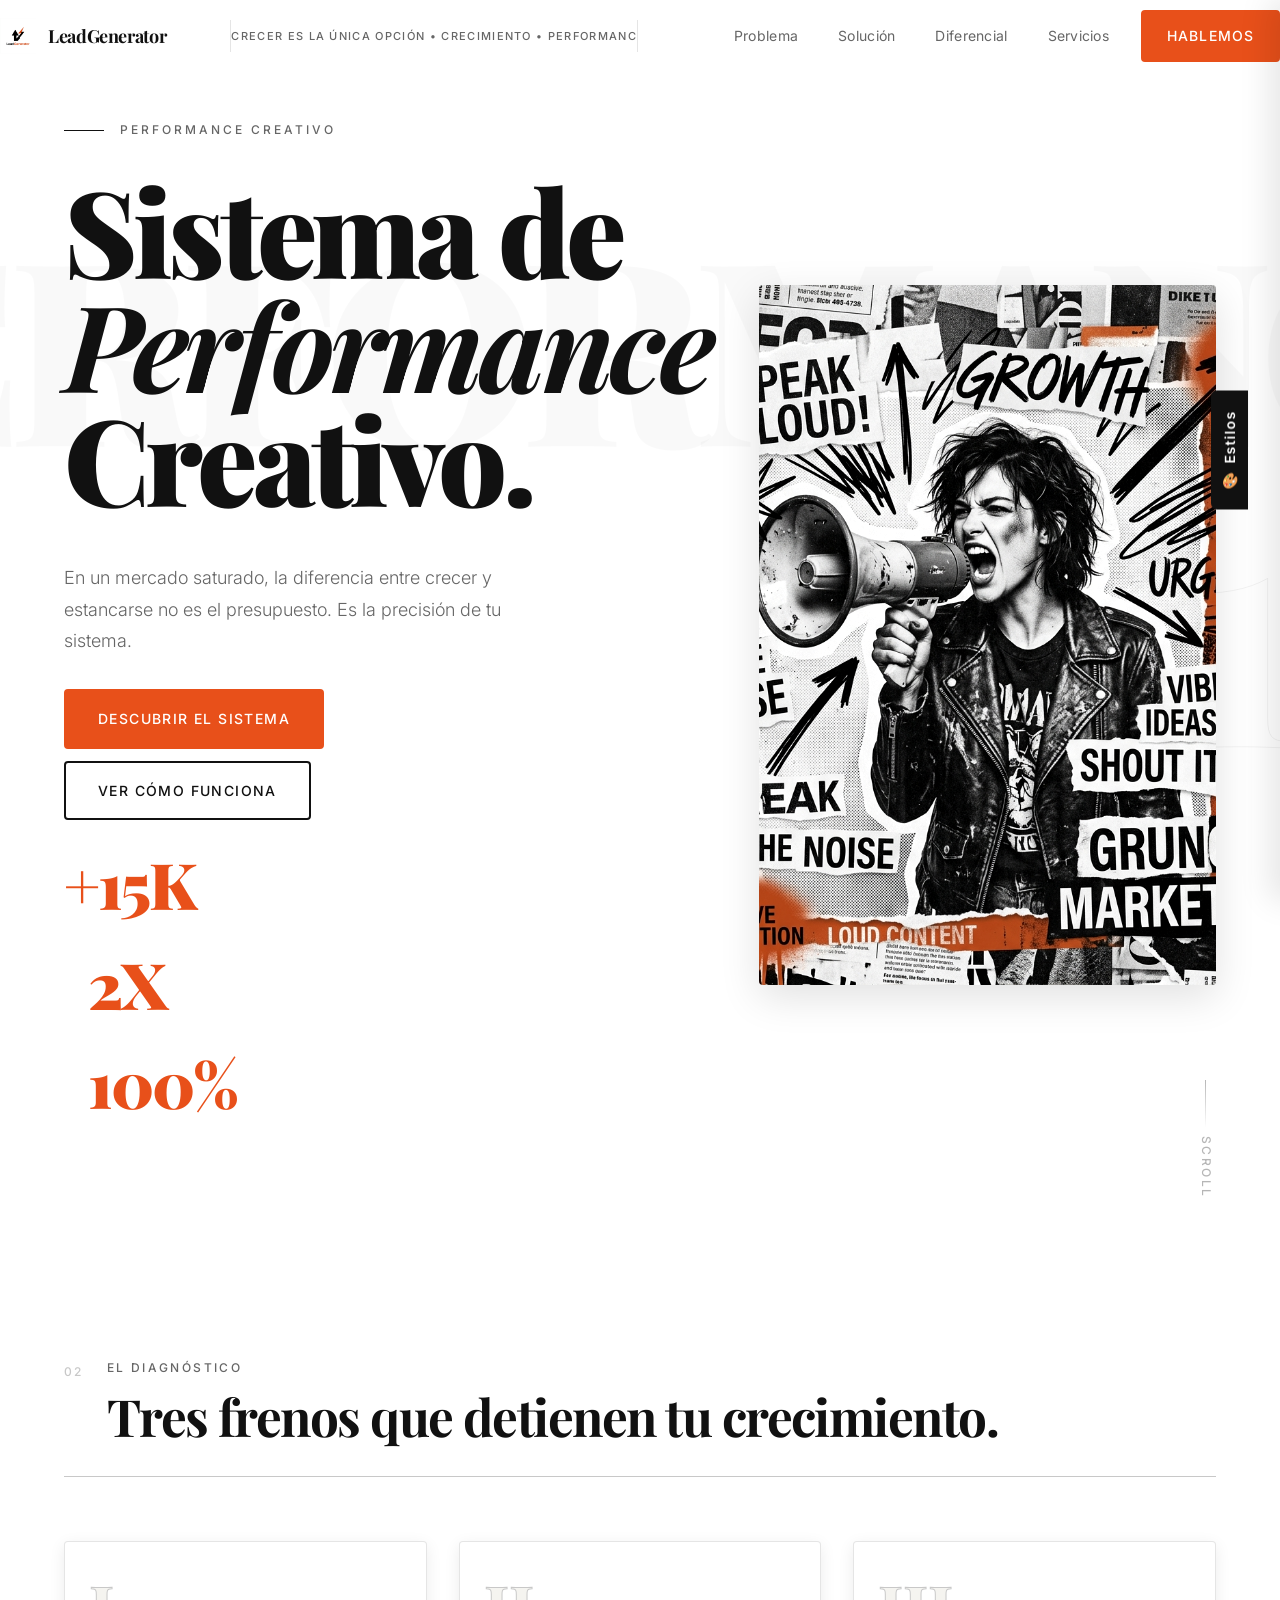
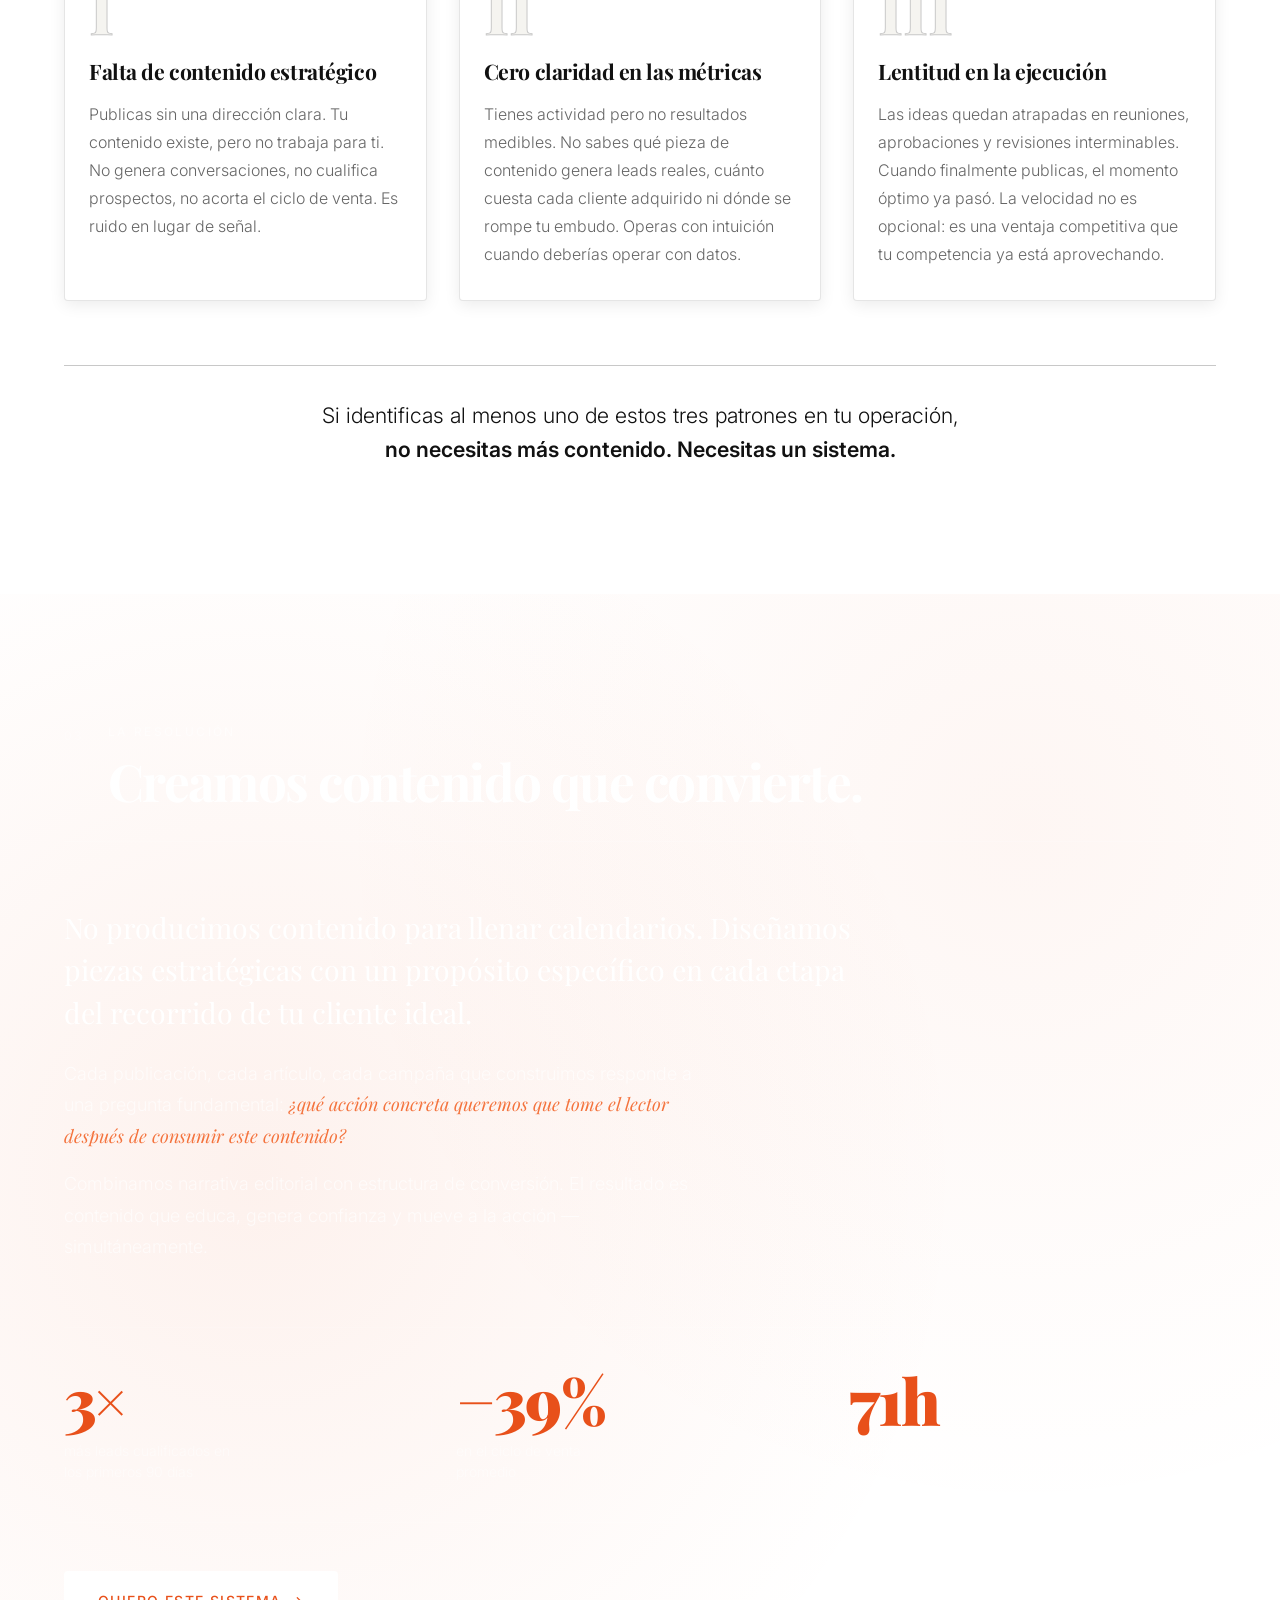
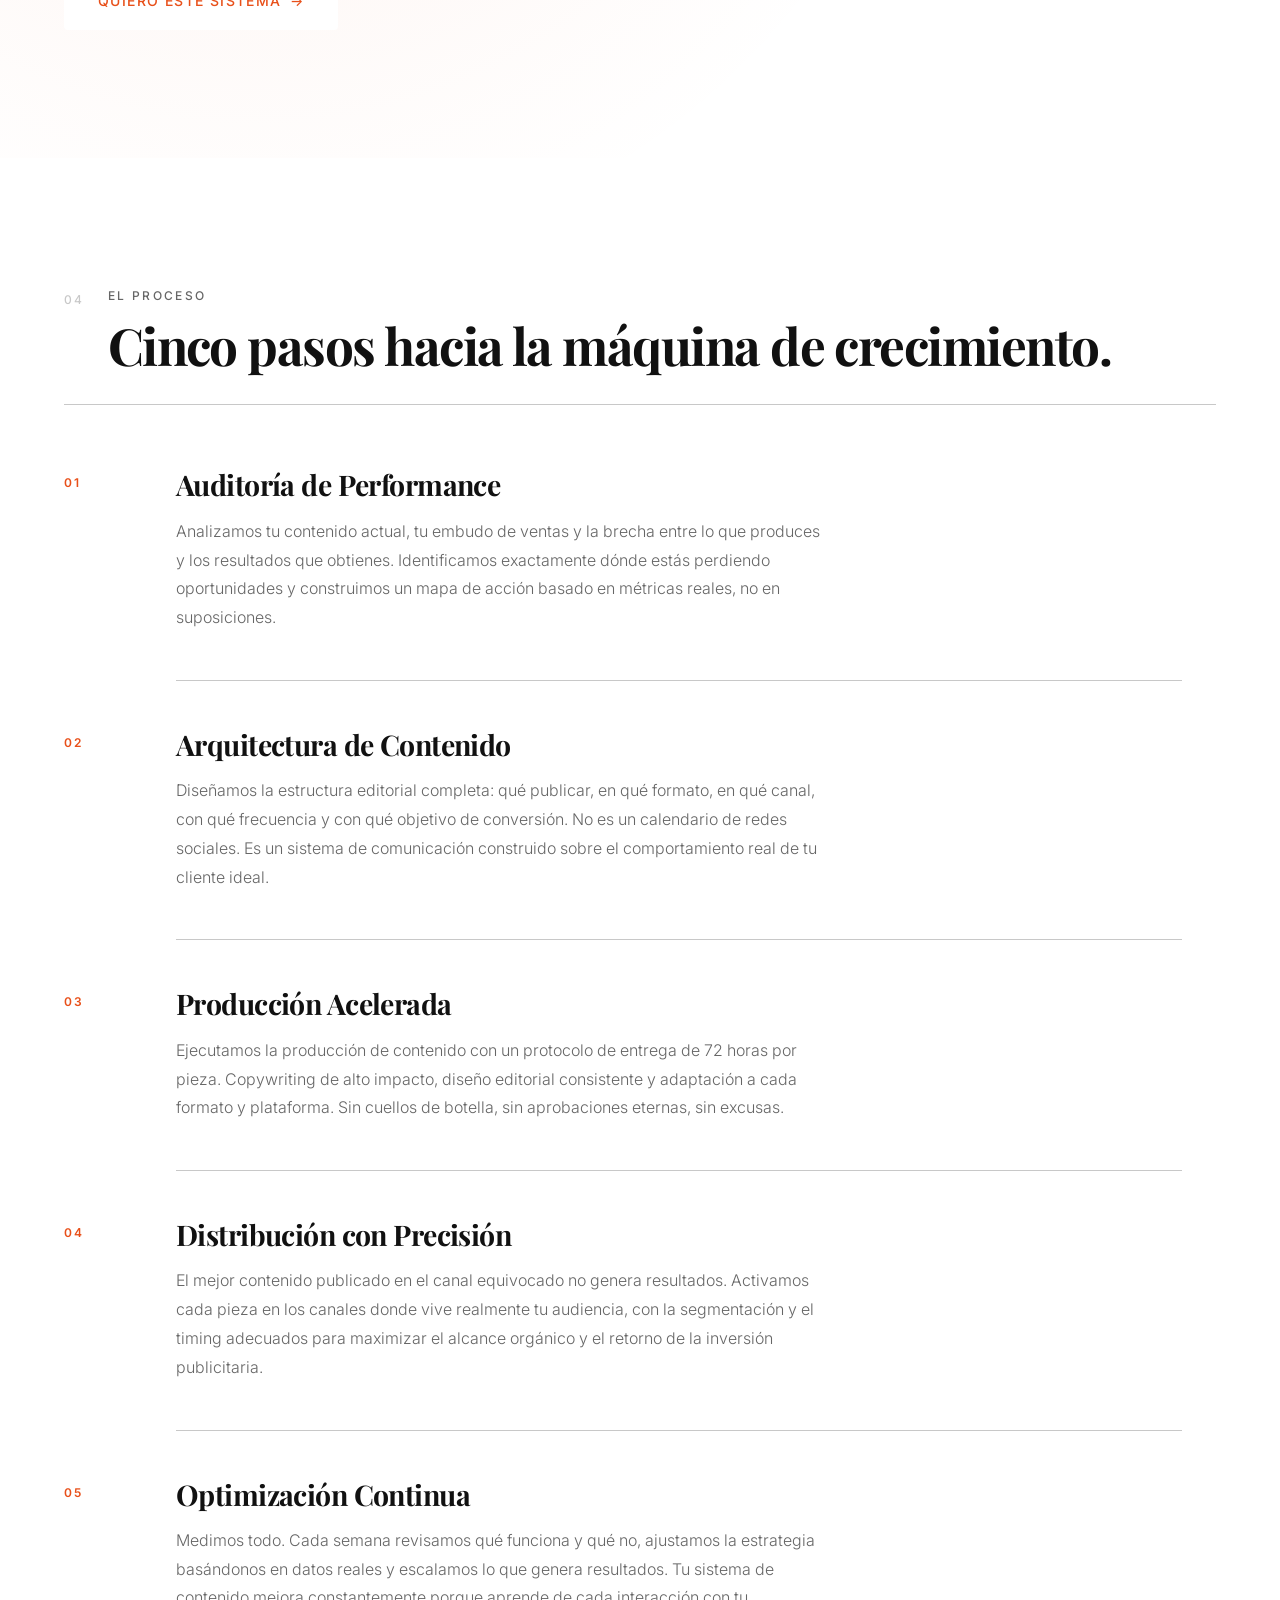
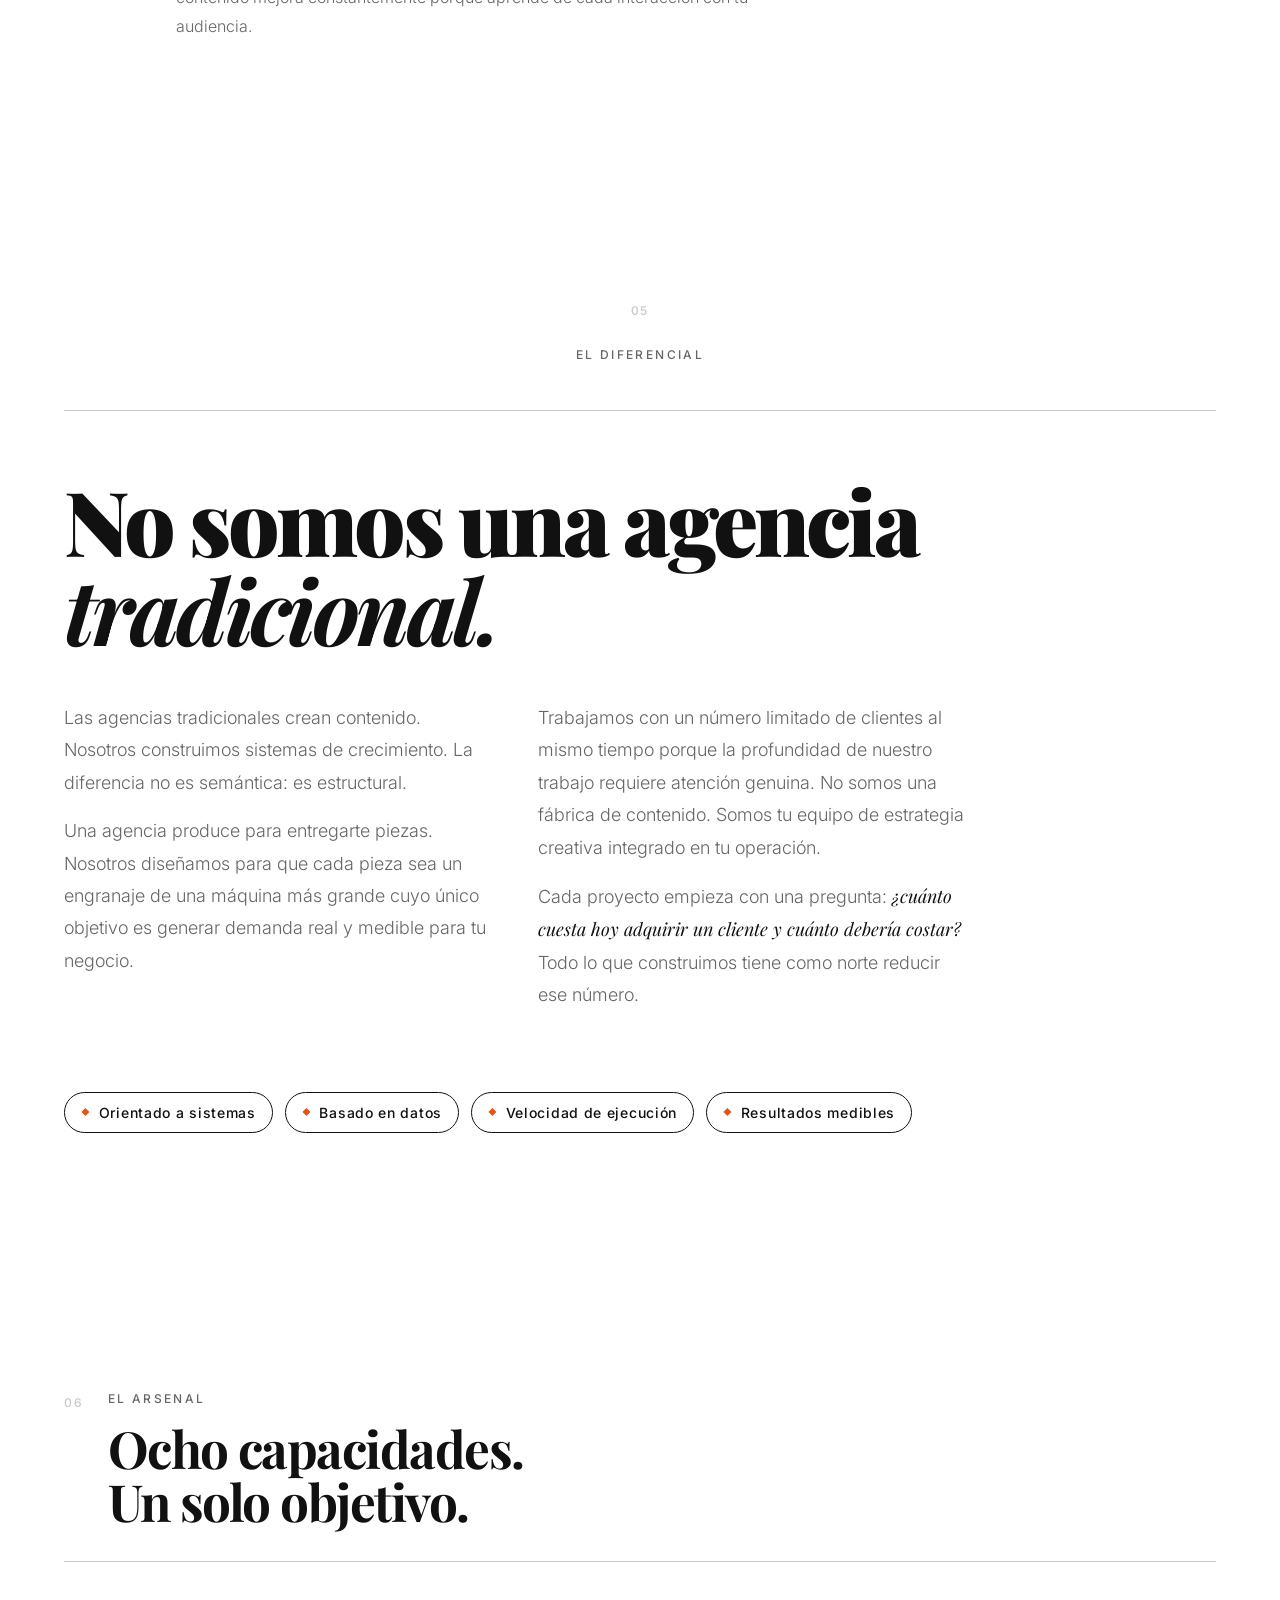
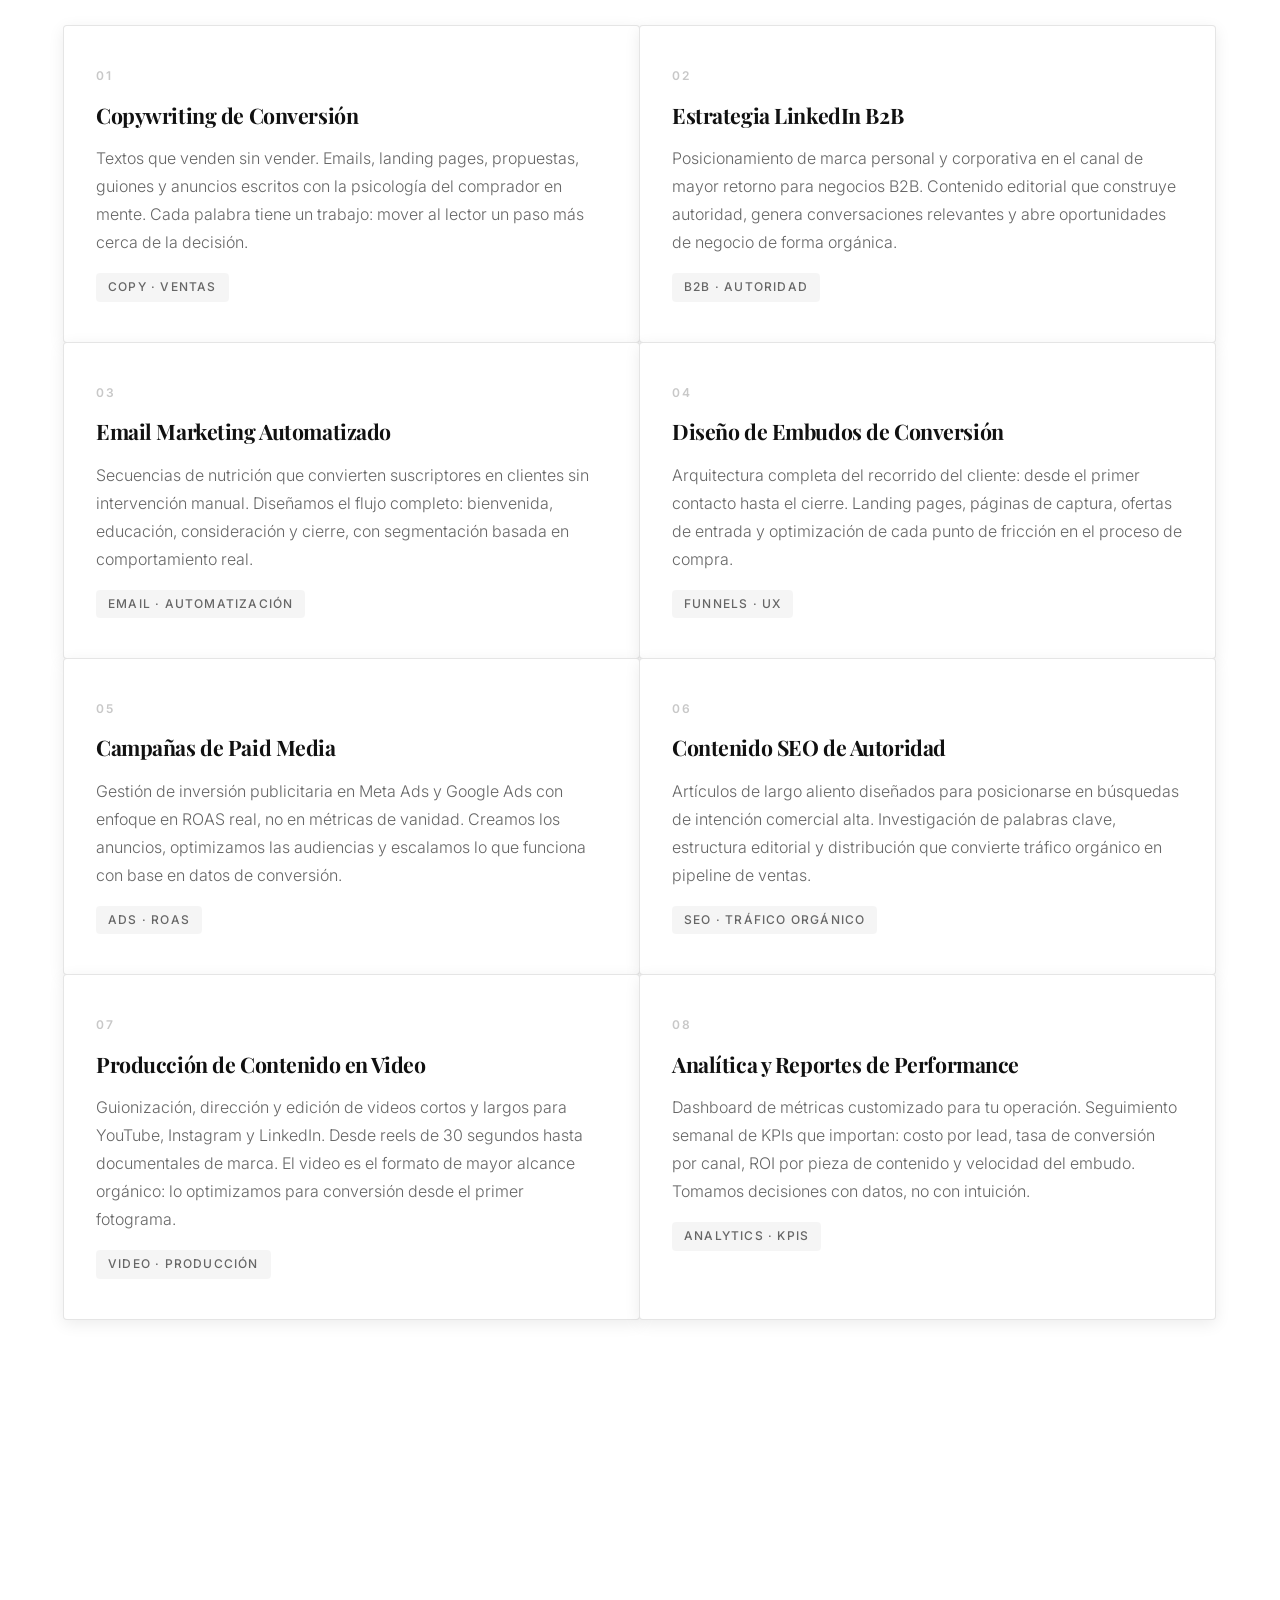
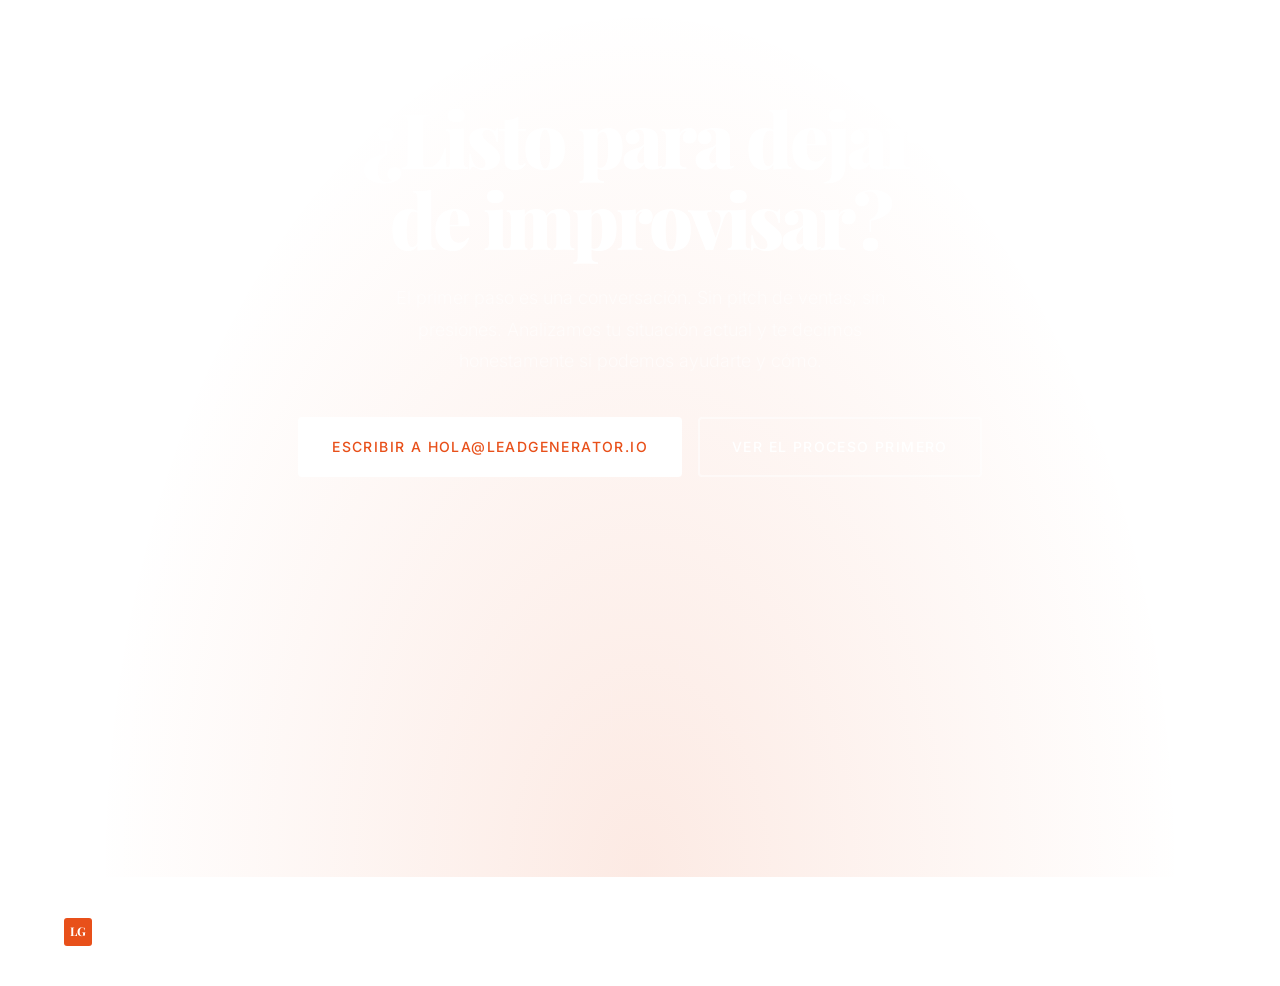
==== commit 922897c9: "All project files preserved here" ====
--- a/index.html
+++ b/index.html
@@ -1,153 +1,600 @@
 <!DOCTYPE html>
 <html lang="es">
 <head>
-    <meta charset="UTF-8">
-    <meta name="viewport" content="width=device-width, initial-scale=1.0">
-    <title>LeadGenerator | ULTRA-MOTION SYSTEM</title>
-    <!-- Fonts -->
-    <link rel="preconnect" href="https://fonts.googleapis.com">
-    <link rel="preconnect" href="https://fonts.gstatic.com" crossorigin>
-    <link href="https://fonts.googleapis.com/css2?family=Inter:wght@400;700;900&family=Lexend:wght@400;700;900&display=swap" rel="stylesheet">
-    <link rel="stylesheet" href="styles.css">
+  <meta charset="UTF-8" />
+  <meta name="viewport" content="width=device-width, initial-scale=1.0" />
+  <meta name="description" content="LeadGenerator — Sistema de Performance Creativo. Creamos contenido que convierte, con métricas claras y velocidad de ejecución que multiplica tu crecimiento." />
+  <meta name="keywords" content="LeadGenerator, performance creativo, marketing de contenidos, estrategia digital, leads, generación de demanda" />
+  <meta property="og:title" content="LeadGenerator — Sistema de Performance Creativo" />
+  <meta property="og:description" content="No somos una agencia tradicional. Somos un sistema de performance creativo." />
+  <meta property="og:type" content="website" />
+  <title>LeadGenerator — Sistema de Performance Creativo</title>
+  <link rel="stylesheet" href="styles.css" />
+  <link rel="preconnect" href="https://fonts.googleapis.com" />
+  <link rel="preconnect" href="https://fonts.gstatic.com" crossorigin />
+  <link href="https://fonts.googleapis.com/css2?family=Playfair+Display:ital,wght@0,400;0,700;0,900;1,400;1,700&family=Inter:wght@300;400;500;600;900&family=Outfit:wght@300;400;700;900&family=Cormorant+Garamond:ital,wght@0,300;0,400;0,600;1,400&family=Roboto+Mono:wght@400;700&display=swap" rel="stylesheet" />
 </head>
 <body>
 
-    <div class="mesh-gradient"></div>
-
-    <header class="header">
-        <div class="container header__nav">
-            <a href="#" class="logo">
-                <div class="logo-icon"></div>
-                <span>LEADGENERATOR</span>
+  <!-- ============================================================
+       HEADER / NAV
+  ============================================================ -->
+  <header class="site-header" id="site-header" role="banner">
+    <nav class="site-header__nav nav" aria-label="Navegación principal">
+      <a href="#hero" class="nav__logo" aria-label="LeadGenerator — inicio">
+        <img src="logo.png" alt="LeadGenerator Logo" style="height: 36px; width: auto;">
+        <span class="nav__logo-name">LeadGenerator</span>
+      </a>
+
+      <!-- Ticker horizontal para llenar el "espacio vacío" con movimiento estratégico -->
+      <div class="nav__ticker" aria-hidden="true">
+        <div class="nav__ticker-track">
+          <span>CRECER ES LA ÚNICA OPCIÓN • CRECIMIENTO • PERFORMANCE EN TIEMPO REAL • CONVERSIÓN • CREATIVIDAD • ESTRATEGIA DIGITAL • </span>
+          <span>CRECER ES LA ÚNICA OPCIÓN • CRECIMIENTO • PERFORMANCE EN TIEMPO REAL • CONVERSIÓN • CREATIVIDAD • ESTRATEGIA DIGITAL • </span>
+        </div>
+      </div>
+
+      <ul class="nav__links" role="list">
+        <li><a href="#problem" class="nav__link">Problema</a></li>
+        <li><a href="#solution" class="nav__link">Solución</a></li>
+        <li><a href="#differential" class="nav__link">Diferencial</a></li>
+        <li><a href="#services" class="nav__link">Servicios</a></li>
+      </ul>
+      <a href="#contact" class="nav__cta btn btn--primary btn--small" id="nav-cta-btn">Hablemos</a>
+      <button class="nav__burger" id="nav-burger-btn" aria-label="Abrir menú" aria-expanded="false" aria-controls="mobile-menu">
+        <span class="nav__burger-line"></span>
+        <span class="nav__burger-line"></span>
+        <span class="nav__burger-line"></span>
+      </button>
+    </nav>
+    <div class="nav__mobile-menu" id="mobile-menu" aria-hidden="true">
+      <ul class="nav__mobile-links" role="list">
+        <li><a href="#problem" class="nav__mobile-link">Problema</a></li>
+        <li><a href="#solution" class="nav__mobile-link">Solución</a></li>
+        <li><a href="#differential" class="nav__mobile-link">Diferencial</a></li>
+        <li><a href="#services" class="nav__mobile-link">Servicios</a></li>
+        <li><a href="#contact" class="nav__mobile-link nav__mobile-link--cta">Hablemos</a></li>
+      </ul>
+    </div>
+  </header>
+
+  <main id="main-content">
+
+    <!-- ============================================================
+         SECTION 1 · HERO
+    ============================================================ -->
+    <section class="hero" id="hero" aria-labelledby="hero-title">
+      <div class="hero__bg-decoration" aria-hidden="true">
+        <div class="blob blob--orange"></div>
+        <div class="blob blob--gray"></div>
+      </div>
+
+      <div class="hero__container container">
+        <div class="hero__grid">
+          <div class="hero__content">
+            <div class="hero__eyebrow reveal">
+              <span class="hero__eyebrow-line" aria-hidden="true"></span>
+              <p class="hero__eyebrow-text">Performance Creativo</p>
+            </div>
+
+            <h1 class="hero__title reveal reveal--delay-1" id="hero-title">
+              Sistema de<br />
+              <em class="hero__title-italic">Performance</em><br />
+              Creativo.
+            </h1>
+
+            <div class="hero__body reveal reveal--delay-2">
+              <p class="hero__description">
+                En un mercado saturado, la diferencia entre crecer y estancarse no es el presupuesto.
+                Es la precisión de tu sistema.
+              </p>
+              <div class="hero__actions">
+                <a href="#solution" class="btn btn--primary btn--large" id="hero-cta-primary">Descubrir el sistema</a>
+                <a href="#how-it-works" class="btn btn--ghost btn--large" id="hero-cta-secondary">Ver cómo funciona</a>
+              </div>
+              
+              <!-- Métricas para llenar el espacio "en blanco" verticalmente -->
+              <div class="hero__metrics reveal reveal--delay-3">
+                <div class="metric">
+                  <span class="metric__value">+15K</span>
+                  <span class="metric__label">Leads por mes</span>
+                </div>
+                <div class="metric">
+                  <span class="metric__value">2.4X</span>
+                  <span class="metric__label">ROI Promedio</span>
+                </div>
+                <div class="metric">
+                  <span class="metric__value">100%</span>
+                  <span class="metric__label">Auditado</span>
+                </div>
+              </div>
+            </div>
+          </div>
+          
+          <div class="hero__image-wrapper reveal reveal--delay-3">
+            <img src="hero.png" alt="Abstract motion art representing growth" class="hero__image">
+          </div>
+        </div>
+
+        <div class="hero__scroll-indicator" aria-hidden="true">
+          <span class="hero__scroll-line"></span>
+          <span class="hero__scroll-label">Scroll</span>
+        </div>
+      </div>
+
+      <div class="hero__editorial-number" aria-hidden="true">01</div>
+    </section>
+
+    <!-- ============================================================
+         SECTION 2 · PROBLEMA
+    ============================================================ -->
+    <section class="problem" id="problem" aria-labelledby="problem-title">
+      <div class="problem__container container">
+
+        <header class="section-header reveal">
+          <span class="section-header__number" aria-hidden="true">02</span>
+          <div class="section-header__content">
+            <p class="section-header__eyebrow">El Diagnóstico</p>
+            <h2 class="section-header__title" id="problem-title">
+              Tres frenos que detienen tu crecimiento.
+            </h2>
+          </div>
+        </header>
+
+        <div class="problem__grid">
+
+          <article class="problem-card reveal reveal--delay-1" id="problem-card-content">
+            <div class="problem-card__number" aria-hidden="true">I</div>
+            <h3 class="problem-card__title">Falta de contenido estratégico</h3>
+            <p class="problem-card__description">
+              Publicas sin una dirección clara. Tu contenido existe, pero no trabaja para ti.
+              No genera conversaciones, no cualifica prospectos, no acorta el ciclo de venta.
+              Es ruido en lugar de señal.
+            </p>
+          </article>
+
+          <article class="problem-card reveal reveal--delay-2" id="problem-card-metrics">
+            <div class="problem-card__number" aria-hidden="true">II</div>
+            <h3 class="problem-card__title">Cero claridad en las métricas</h3>
+            <p class="problem-card__description">
+              Tienes actividad pero no resultados medibles. No sabes qué pieza de contenido
+              genera leads reales, cuánto cuesta cada cliente adquirido ni dónde se rompe
+              tu embudo. Operas con intuición cuando deberías operar con datos.
+            </p>
+          </article>
+
+          <article class="problem-card reveal reveal--delay-3" id="problem-card-speed">
+            <div class="problem-card__number" aria-hidden="true">III</div>
+            <h3 class="problem-card__title">Lentitud en la ejecución</h3>
+            <p class="problem-card__description">
+              Las ideas quedan atrapadas en reuniones, aprobaciones y revisiones
+              interminables. Cuando finalmente publicas, el momento óptimo ya pasó.
+              La velocidad no es opcional: es una ventaja competitiva que tu competencia
+              ya está aprovechando.
+            </p>
+          </article>
+
+        </div>
+
+        <div class="problem__footer reveal">
+          <p class="problem__closing-statement">
+            Si identificas al menos uno de estos tres patrones en tu operación,<br />
+            <strong>no necesitas más contenido. Necesitas un sistema.</strong>
+          </p>
+        </div>
+
+      </div>
+    </section>
+
+    <!-- ============================================================
+         SECTION 3 · SOLUCIÓN
+    ============================================================ -->
+    <section class="solution" id="solution" aria-labelledby="solution-title">
+      <div class="solution__container container">
+
+        <header class="section-header section-header--inverted reveal">
+          <span class="section-header__number" aria-hidden="true">03</span>
+          <div class="section-header__content">
+            <p class="section-header__eyebrow">La Resolución</p>
+            <h2 class="section-header__title" id="solution-title">
+              Creamos contenido que convierte.
+            </h2>
+          </div>
+        </header>
+
+        <div class="solution__body reveal reveal--delay-1">
+          <p class="solution__lead">
+            No producimos contenido para llenar calendarios. Diseñamos piezas estratégicas
+            con un propósito específico en cada etapa del recorrido de tu cliente ideal.
+          </p>
+          <p class="solution__text">
+            Cada publicación, cada artículo, cada campaña que construimos responde a
+            una pregunta fundamental: <em>¿qué acción concreta queremos que tome el lector
+            después de consumir este contenido?</em>
+          </p>
+          <p class="solution__text">
+            Combinamos narrativa editorial con estructura de conversión. El resultado
+            es contenido que educa, genera confianza y mueve a la acción —
+            simultáneamente.
+          </p>
+        </div>
+
+        <div class="solution__metrics reveal reveal--delay-2">
+          <div class="metric" id="metric-leads">
+            <span class="metric__value">3×</span>
+            <p class="metric__label">más leads cualificados en los primeros 90 días</p>
+          </div>
+          <div class="metric__divider" aria-hidden="true"></div>
+          <div class="metric" id="metric-cycle">
+            <span class="metric__value">−40%</span>
+            <p class="metric__label">en el ciclo de venta promedio</p>
+          </div>
+          <div class="metric__divider" aria-hidden="true"></div>
+          <div class="metric" id="metric-speed">
+            <span class="metric__value">72h</span>
+            <p class="metric__label">de entrega para cada pieza de contenido</p>
+          </div>
+        </div>
+
+        <a href="#contact" class="solution__cta btn btn--white btn--large reveal reveal--delay-3" id="solution-cta-btn">
+          Quiero este sistema
+          <span class="btn__arrow" aria-hidden="true">→</span>
+        </a>
+
+      </div>
+
+      <div class="solution__editorial-number" aria-hidden="true">03</div>
+    </section>
+
+    <!-- ============================================================
+         SECTION 4 · CÓMO FUNCIONA
+    ============================================================ -->
+    <section class="how-it-works" id="how-it-works" aria-labelledby="how-title">
+      <div class="how-it-works__container container">
+
+        <header class="section-header reveal">
+          <span class="section-header__number" aria-hidden="true">04</span>
+          <div class="section-header__content">
+            <p class="section-header__eyebrow">El Proceso</p>
+            <h2 class="section-header__title" id="how-title">
+              Cinco pasos hacia la máquina de crecimiento.
+            </h2>
+          </div>
+        </header>
+
+        <ol class="process-list" aria-label="Pasos del proceso">
+
+          <li class="process-step reveal reveal--delay-1" id="step-audit">
+            <div class="process-step__number" aria-hidden="true">01</div>
+            <div class="process-step__content">
+              <h3 class="process-step__title">Auditoría de Performance</h3>
+              <p class="process-step__description">
+                Analizamos tu contenido actual, tu embudo de ventas y la brecha entre
+                lo que produces y los resultados que obtienes. Identificamos exactamente
+                dónde estás perdiendo oportunidades y construimos un mapa de acción basado
+                en métricas reales, no en suposiciones.
+              </p>
+            </div>
+            <div class="process-step__line" aria-hidden="true"></div>
+          </li>
+
+          <li class="process-step reveal reveal--delay-2" id="step-strategy">
+            <div class="process-step__number" aria-hidden="true">02</div>
+            <div class="process-step__content">
+              <h3 class="process-step__title">Arquitectura de Contenido</h3>
+              <p class="process-step__description">
+                Diseñamos la estructura editorial completa: qué publicar, en qué formato,
+                en qué canal, con qué frecuencia y con qué objetivo de conversión.
+                No es un calendario de redes sociales. Es un sistema de comunicación
+                construido sobre el comportamiento real de tu cliente ideal.
+              </p>
+            </div>
+            <div class="process-step__line" aria-hidden="true"></div>
+          </li>
+
+          <li class="process-step reveal reveal--delay-3" id="step-production">
+            <div class="process-step__number" aria-hidden="true">03</div>
+            <div class="process-step__content">
+              <h3 class="process-step__title">Producción Acelerada</h3>
+              <p class="process-step__description">
+                Ejecutamos la producción de contenido con un protocolo de entrega de 72
+                horas por pieza. Copywriting de alto impacto, diseño editorial consistente
+                y adaptación a cada formato y plataforma. Sin cuellos de botella,
+                sin aprobaciones eternas, sin excusas.
+              </p>
+            </div>
+            <div class="process-step__line" aria-hidden="true"></div>
+          </li>
+
+          <li class="process-step reveal reveal--delay-1" id="step-distribution">
+            <div class="process-step__number" aria-hidden="true">04</div>
+            <div class="process-step__content">
+              <h3 class="process-step__title">Distribución con Precisión</h3>
+              <p class="process-step__description">
+                El mejor contenido publicado en el canal equivocado no genera resultados.
+                Activamos cada pieza en los canales donde vive realmente tu audiencia,
+                con la segmentación y el timing adecuados para maximizar el alcance
+                orgánico y el retorno de la inversión publicitaria.
+              </p>
+            </div>
+            <div class="process-step__line" aria-hidden="true"></div>
+          </li>
+
+          <li class="process-step reveal reveal--delay-2" id="step-optimization">
+            <div class="process-step__number" aria-hidden="true">05</div>
+            <div class="process-step__content">
+              <h3 class="process-step__title">Optimización Continua</h3>
+              <p class="process-step__description">
+                Medimos todo. Cada semana revisamos qué funciona y qué no, ajustamos
+                la estrategia basándonos en datos reales y escalamos lo que genera
+                resultados. Tu sistema de contenido mejora constantemente porque aprende
+                de cada interacción con tu audiencia.
+              </p>
+            </div>
+          </li>
+
+        </ol>
+
+      </div>
+    </section>
+
+    <!-- ============================================================
+         SECTION 5 · DIFERENCIAL
+    ============================================================ -->
+    <section class="differential" id="differential" aria-labelledby="differential-title">
+      <div class="differential__container container">
+
+        <header class="section-header section-header--centered reveal">
+          <span class="section-header__number" aria-hidden="true">05</span>
+          <div class="section-header__content">
+            <p class="section-header__eyebrow">El Diferencial</p>
+          </div>
+        </header>
+
+        <div class="differential__statement reveal reveal--delay-1">
+          <h2 class="differential__title" id="differential-title">
+            No somos una agencia<br />
+            <em>tradicional.</em>
+          </h2>
+        </div>
+
+        <div class="differential__columns reveal reveal--delay-2">
+          <div class="differential__column">
+            <p>
+              Las agencias tradicionales crean contenido. Nosotros construimos sistemas
+              de crecimiento. La diferencia no es semántica: es estructural.
+            </p>
+            <p>
+              Una agencia produce para entregarte piezas. Nosotros diseñamos para que
+              cada pieza sea un engranaje de una máquina más grande cuyo único objetivo
+              es generar demanda real y medible para tu negocio.
+            </p>
+          </div>
+          <div class="differential__column">
+            <p>
+              Trabajamos con un número limitado de clientes al mismo tiempo porque la
+              profundidad de nuestro trabajo requiere atención genuina. No somos
+              una fábrica de contenido. Somos tu equipo de estrategia creativa
+              integrado en tu operación.
+            </p>
+            <p>
+              Cada proyecto empieza con una pregunta: <em>¿cuánto cuesta hoy adquirir
+              un cliente y cuánto debería costar?</em> Todo lo que construimos
+              tiene como norte reducir ese número.
+            </p>
+          </div>
+        </div>
+
+        <div class="differential__badges reveal reveal--delay-3">
+          <div class="badge" id="badge-system">
+            <span class="badge__icon" aria-hidden="true">◆</span>
+            <span class="badge__text">Orientado a sistemas</span>
+          </div>
+          <div class="badge" id="badge-data">
+            <span class="badge__icon" aria-hidden="true">◆</span>
+            <span class="badge__text">Basado en datos</span>
+          </div>
+          <div class="badge" id="badge-speed">
+            <span class="badge__icon" aria-hidden="true">◆</span>
+            <span class="badge__text">Velocidad de ejecución</span>
+          </div>
+          <div class="badge" id="badge-results">
+            <span class="badge__icon" aria-hidden="true">◆</span>
+            <span class="badge__text">Resultados medibles</span>
+          </div>
+        </div>
+
+      </div>
+    </section>
+
+    <!-- ============================================================
+         SECTION 6 · SERVICIOS
+    ============================================================ -->
+    <section class="services" id="services" aria-labelledby="services-title">
+      <div class="services__container container">
+
+        <header class="section-header reveal">
+          <span class="section-header__number" aria-hidden="true">06</span>
+          <div class="section-header__content">
+            <p class="section-header__eyebrow">El Arsenal</p>
+            <h2 class="section-header__title" id="services-title">
+              Ocho capacidades.<br />Un solo objetivo.
+            </h2>
+          </div>
+        </header>
+
+        <div class="services__grid">
+
+          <article class="service-card reveal reveal--delay-1" id="service-card-copywriting">
+            <div class="service-card__index" aria-hidden="true">01</div>
+            <h3 class="service-card__title">Copywriting de Conversión</h3>
+            <p class="service-card__description">
+              Textos que venden sin vender. Emails, landing pages, propuestas, guiones
+              y anuncios escritos con la psicología del comprador en mente.
+              Cada palabra tiene un trabajo: mover al lector un paso más cerca de la decisión.
+            </p>
+            <span class="service-card__tag">Copy · Ventas</span>
+          </article>
+
+          <article class="service-card reveal reveal--delay-2" id="service-card-linkedin">
+            <div class="service-card__index" aria-hidden="true">02</div>
+            <h3 class="service-card__title">Estrategia LinkedIn B2B</h3>
+            <p class="service-card__description">
+              Posicionamiento de marca personal y corporativa en el canal de mayor
+              retorno para negocios B2B. Contenido editorial que construye autoridad,
+              genera conversaciones relevantes y abre oportunidades de negocio de forma orgánica.
+            </p>
+            <span class="service-card__tag">B2B · Autoridad</span>
+          </article>
+
+          <article class="service-card reveal reveal--delay-3" id="service-card-email">
+            <div class="service-card__index" aria-hidden="true">03</div>
+            <h3 class="service-card__title">Email Marketing Automatizado</h3>
+            <p class="service-card__description">
+              Secuencias de nutrición que convierten suscriptores en clientes sin
+              intervención manual. Diseñamos el flujo completo: bienvenida, educación,
+              consideración y cierre, con segmentación basada en comportamiento real.
+            </p>
+            <span class="service-card__tag">Email · Automatización</span>
+          </article>
+
+          <article class="service-card reveal reveal--delay-1" id="service-card-funnel">
+            <div class="service-card__index" aria-hidden="true">04</div>
+            <h3 class="service-card__title">Diseño de Embudos de Conversión</h3>
+            <p class="service-card__description">
+              Arquitectura completa del recorrido del cliente: desde el primer contacto
+              hasta el cierre. Landing pages, páginas de captura, ofertas de entrada
+              y optimización de cada punto de fricción en el proceso de compra.
+            </p>
+            <span class="service-card__tag">Funnels · UX</span>
+          </article>
+
+          <article class="service-card reveal reveal--delay-2" id="service-card-ads">
+            <div class="service-card__index" aria-hidden="true">05</div>
+            <h3 class="service-card__title">Campañas de Paid Media</h3>
+            <p class="service-card__description">
+              Gestión de inversión publicitaria en Meta Ads y Google Ads con enfoque
+              en ROAS real, no en métricas de vanidad. Creamos los anuncios, optimizamos
+              las audiencias y escalamos lo que funciona con base en datos de conversión.
+            </p>
+            <span class="service-card__tag">Ads · ROAS</span>
+          </article>
+
+          <article class="service-card reveal reveal--delay-3" id="service-card-seo">
+            <div class="service-card__index" aria-hidden="true">06</div>
+            <h3 class="service-card__title">Contenido SEO de Autoridad</h3>
+            <p class="service-card__description">
+              Artículos de largo aliento diseñados para posicionarse en búsquedas de
+              intención comercial alta. Investigación de palabras clave, estructura
+              editorial y distribución que convierte tráfico orgánico en pipeline de ventas.
+            </p>
+            <span class="service-card__tag">SEO · Tráfico orgánico</span>
+          </article>
+
+          <article class="service-card reveal reveal--delay-1" id="service-card-video">
+            <div class="service-card__index" aria-hidden="true">07</div>
+            <h3 class="service-card__title">Producción de Contenido en Video</h3>
+            <p class="service-card__description">
+              Guionización, dirección y edición de videos cortos y largos para YouTube,
+              Instagram y LinkedIn. Desde reels de 30 segundos hasta documentales de
+              marca. El video es el formato de mayor alcance orgánico: lo optimizamos
+              para conversión desde el primer fotograma.
+            </p>
+            <span class="service-card__tag">Video · Producción</span>
+          </article>
+
+          <article class="service-card reveal reveal--delay-2" id="service-card-analytics">
+            <div class="service-card__index" aria-hidden="true">08</div>
+            <h3 class="service-card__title">Analítica y Reportes de Performance</h3>
+            <p class="service-card__description">
+              Dashboard de métricas customizado para tu operación. Seguimiento semanal
+              de KPIs que importan: costo por lead, tasa de conversión por canal,
+              ROI por pieza de contenido y velocidad del embudo. Tomamos decisiones
+              con datos, no con intuición.
+            </p>
+            <span class="service-card__tag">Analytics · KPIs</span>
+          </article>
+
+        </div>
+
+      </div>
+    </section>
+
+    <!-- ============================================================
+         SECTION 7 · CONTACTO / CTA FINAL
+    ============================================================ -->
+    <section class="contact" id="contact" aria-labelledby="contact-title">
+      <div class="contact__container container">
+
+        <header class="section-header section-header--inverted section-header--centered reveal">
+          <span class="section-header__number" aria-hidden="true">07</span>
+        </header>
+
+        <div class="contact__content reveal reveal--delay-1">
+          <h2 class="contact__title" id="contact-title">
+            ¿Listo para dejar<br />
+            de improvisar?
+          </h2>
+          <p class="contact__description">
+            El primer paso es una conversación. Sin pitch de ventas, sin presiones.
+            Analizamos tu situación actual y te decimos honestamente si podemos
+            ayudarte y cómo.
+          </p>
+          <div class="contact__actions">
+            <a href="mailto:hola@leadgenerator.io" class="btn btn--white btn--large" id="contact-email-btn">
+              Escribir a hola@leadgenerator.io
             </a>
-            <ul class="nav-links">
-                <li><a href="#problem" class="nav-link">Problema</a></li>
-                <li><a href="#how-it-works" class="nav-link">Proceso</a></li>
-                <li><a href="#services" class="nav-link">Servicios</a></li>
-                <li><a href="#contact" class="btn-magnetic" style="padding: 0.5rem 1.5rem; font-size: 0.8rem;">Let's Go</a></li>
-            </ul>
-        </div>
-    </header>
-
-    <main>
-        <!-- HERO SECTION -->
-        <section class="hero">
-            <div class="container">
-                <div class="floating-element" style="top: 20%; left: 10%; font-size: 2rem;">🚀</div>
-                <div class="floating-element" style="top: 15%; right: 15%; font-size: 1.5rem;">📊</div>
-                <div class="floating-element" style="bottom: 30%; left: 5%; font-size: 2rem;">⚡</div>
-                
-                <h1 class="hero__title reveal">Sistema de<br>Performance<br>Creativo</h1>
-                <p class="hero__subtitle reveal">Creamos contenido estratégico y disruptivo que convierte tu audiencia en una máquina de leads insaciable.</p>
-                <div class="reveal">
-                    <a href="#contact" class="btn-magnetic">Descubrir el sistema</a>
-                </div>
-            </div>
-        </section>
-
-        <!-- PROBLEM SECTION (BENTO GRID) -->
-        <section class="problem" id="problem">
-            <div class="container">
-                <h2 class="section-title reveal">El Diagnóstico</h2>
-                <div class="bento-grid">
-                    <article class="bento-item bento-item--large reveal">
-                        <h3>No saben qué crear.</h3>
-                        <p>Contenido sin estrategia es solo ruido. Diseñamos piezas que realmente mueven la aguja de tu negocio.</p>
-                    </article>
-                    <article class="bento-item reveal">
-                        <h3>Métricas <br>Invisibles.</h3>
-                        <p>Si no se mide, no existe. Dashboard real-time para control total.</p>
-                    </article>
-                    <article class="bento-item reveal">
-                        <h3>Agencias <br>Lentas.</h3>
-                        <p>En performance, la velocidad es dinero. Entrega en 72hs garantizada.</p>
-                    </article>
-                    <article class="bento-item bento-item--large reveal" style="background: rgba(0, 122, 255, 0.1);">
-                        <h3>Ejecución con Precisión.</h3>
-                        <p>Automatizando el crecimiento paso tras paso sin fricción.</p>
-                    </article>
-                </div>
-            </div>
-        </section>
-
-        <!-- HOW IT WORKS (PROCESO ANIMADO) -->
-        <section class="how-it-works" id="how-it-works">
-            <div class="container">
-                <h2 class="section-title reveal" style="text-align: center;">Tu Proceso de Escalado</h2>
-                <div class="process__list">
-                    <div class="process__step reveal" id="step-1">
-                        <div class="process__number">1</div>
-                        <h4>Estrategia</h4>
-                        <p>Auditoría de performance cruda.</p>
-                    </div>
-                    <div class="process__step reveal" id="step-2">
-                        <div class="process__number">2</div>
-                        <h4>Guion</h4>
-                        <p>Copywriting de alta conversión.</p>
-                    </div>
-                    <div class="process__step reveal" id="step-3">
-                        <div class="process__number">3</div>
-                        <h4>Producción</h4>
-                        <p>Contenido nativo de alto nivel.</p>
-                    </div>
-                    <div class="process__step reveal" id="step-4">
-                        <div class="process__number">4</div>
-                        <h4>Distribución</h4>
-                        <p>Pads Media & Ads de precisión.</p>
-                    </div>
-                    <div class="process__step reveal" id="step-5">
-                        <div class="process__number">5</div>
-                        <h4>Escalado</h4>
-                        <p>Optimización basada en ROI real.</p>
-                    </div>
-                </div>
-            </div>
-        </section>
-
-        <!-- SERVICES SECTION -->
-        <section class="services" id="services">
-            <div class="container">
-                <h2 class="section-title reveal">El Arsenal</h2>
-                <div class="services__grid">
-                    <div class="service-card reveal"><i>🎥</i> <h4>Producción</h4><p>Grabación y setup profesional.</p></div>
-                    <div class="service-card reveal"><i>✍️</i> <h4>Guionado</h4><p>Narrativas que venden sin vender.</p></div>
-                    <div class="service-card reveal"><i>✂️</i> <h4>Edición</h4><p>Dinámica, moderna y orientada a retención.</p></div>
-                    <div class="service-card reveal"><i>🔄</i> <h4>Renovación</h4><p>Refresh constante de piezas ganadoras.</p></div>
-                    <div class="service-card reveal"><i>📈</i> <h4>Dashboard</h4><p>Tus números en tiempo real.</p></div>
-                    <div class="service-card reveal"><i>💡</i> <h4>Recomendaciones</h4><p>Feedback estratégico cada semana.</p></div>
-                    <div class="service-card reveal"><i>⚙️</i> <h4>Gestión</h4><p>Nos encargamos de todo el flujo.</p></div>
-                    <div class="service-card reveal"><i>💬</i> <h4>Comunicación</h4><p>Soporte VIP vía Slack/WhatsApp.</p></div>
-                </div>
-            </div>
-        </section>
-
-        <!-- DIFFERENTIAL SECTION -->
-        <section class="differential" id="differential">
-            <div class="container">
-                <div class="gradient-block reveal">
-                    <div class="gradient-block__inner">
-                        <h2 class="gradient-block__title">No somos una agencia tradicional,<br>somos un sistema.</h2>
-                    </div>
-                </div>
-            </div>
-        </section>
-
-    </main>
-
-    <footer class="footer">
-        <div class="container">
-            <div class="logo" style="justify-content: center; transform: scale(1.5); margin-bottom: 2rem;">
-                <div class="logo-icon"></div>
-                <span>LEADGENERATOR</span>
-            </div>
-            <p class="footer__title">Crecimiento y Simplicidad.</p>
-            <div class="reveal">
-                <a href="mailto:hola@lg.io" class="btn-magnetic">Empezar ahora</a>
-            </div>
-            <p style="margin-top: 4rem; font-size: 0.8rem; color: var(--text-muted);">&copy; 2026 LeadGenerator - System of performance.</p>
-        </div>
-    </footer>
-
-    <script src="main.js"></script>
+            <a href="#how-it-works" class="btn btn--outline-white btn--large" id="contact-process-btn">
+              Ver el proceso primero
+            </a>
+          </div>
+        </div>
+
+        <div class="contact__editorial reveal reveal--delay-2" aria-hidden="true">
+          <p class="contact__editorial-text">LeadGenerator</p>
+        </div>
+
+      </div>
+    </section>
+
+  </main>
+
+  <!-- ============================================================
+       FOOTER
+  ============================================================ -->
+  <footer class="site-footer" role="contentinfo">
+    <div class="site-footer__container container">
+      <div class="site-footer__brand">
+        <span class="site-footer__logo-mark" aria-hidden="true">LG</span>
+        <span class="site-footer__name">LeadGenerator</span>
+      </div>
+      <p class="site-footer__tagline">Sistema de Performance Creativo.</p>
+      <p class="site-footer__copy">&copy; <span id="footer-year"></span> LeadGenerator. Todos los derechos reservados.</p>
+    </div>
+  </footer>
+
+  <!-- ============================================================
+       THEME SWITCHER UI
+  ============================================================ -->
+  <aside class="theme-switcher" id="theme-switcher" aria-label="Selector de temas">
+    <button class="theme-switcher__toggle" id="theme-toggle" aria-label="Abrir selector de estilos">
+      <span class="theme-switcher__toggle-icon">🎨</span>
+      <span class="theme-switcher__toggle-text">Estilos</span>
+    </button>
+    
+    <div class="theme-switcher__content">
+      <header class="theme-switcher__header">
+        <h3>Explorador de Estilos</h3>
+        <p>Selecciona un template para aplicarlo instantáneamente al sitio.</p>
+        <button class="theme-switcher__close" id="theme-close">&times;</button>
+      </header>
+      
+      <nav class="theme-switcher__grid" id="theme-grid">
+        <!-- Los temas se cargarán dinámicamente vía JS -->
+      </nav>
+    </div>
+  </aside>
+
+  <script src="main.js"></script>
 </body>
 </html>
--- a/styles.css
+++ b/styles.css
@@ -1,55 +1,131 @@
 /* ============================================================
-   ULTRA-MOTION TECH FORWARD — STYLES.CSS
-   Estética: Dark Mode Premium + Glassmorphism + Mesh Gradients
-   Paleta: #050505 (Background), #00ff41 (Neon Green), #007aff (Electric Blue)
-   ============================================================ */
-
+   LEADGENERATOR — STYLES.CSS
+   Arquitectura: BEM + Custom Properties + CSS Grid/Flexbox
+   Metodología: Typography First · Editorial Design System
+   ============================================================ */
+
+/* ============================================================
+   1. CUSTOM PROPERTIES (Design Tokens)
+   ============================================================ */
 :root {
-  /* --- Colors --- */
-  --bg-deep: #050505;
-  --bg-darker: #0a0a0a;
-  --neon-green: #00ff41;
-  --electric-blue: #007aff;
-  --text-white: #ffffff;
-  --text-muted: rgba(255, 255, 255, 0.6);
-  --glass-bg: rgba(255, 255, 255, 0.05);
-  --glass-border: rgba(255, 255, 255, 0.1);
-  --neon-green-glow: rgba(0, 255, 65, 0.3);
-  --electric-blue-glow: rgba(0, 122, 255, 0.3);
-
-  /* --- Typography --- */
-  --font-main: 'Inter', sans-serif;
-  --font-heading: 'Lexend', sans-serif;
-
-  /* --- Spacing --- */
-  --space-unit: 1rem;
-  --section-pad: 8rem;
-
-  /* --- Transitions --- */
-  --transition-smooth: all 0.6s cubic-bezier(0.16, 1, 0.3, 1);
-  --transition-fast: all 0.3s cubic-bezier(0.4, 0, 0.2, 1);
-}
-
-/* ============================================================
-   1. RESET & BASE
-   ============================================================ */
-*, *::before, *::after {
+  /* --- Paleta de Color --- */
+  --color-black:       #0a0a0a;
+  --color-off-black:   #111111;
+  --color-dark-gray:   #1a1a1a;
+  --color-mid-gray:    #666666;
+  --color-light-gray:  #c8c8c8;
+  --color-off-white:   #f5f4f0;
+  --color-white:       #ffffff;
+
+  /* Acento único: Naranja Quemado */
+  --color-accent:      #E8501A;
+  --color-accent-dark: #c43c10;
+  --color-accent-light:#f4733d;
+
+  /* --- Tipografía --- */
+  --font-serif:   'Playfair Display', Georgia, 'Times New Roman', serif;
+  --font-sans:    'Inter', system-ui, -apple-system, sans-serif;
+
+  /* Escala tipográfica (modular scale ratio ≈ 1.333) */
+  --text-xs:    0.75rem;    /* 12px */
+  --text-sm:    0.875rem;   /* 14px */
+  --text-base:  1rem;       /* 16px */
+  --text-lg:    1.125rem;   /* 18px */
+  --text-xl:    1.333rem;   /* 21px */
+  --text-2xl:   1.777rem;   /* 28px */
+  --text-3xl:   2.369rem;   /* 38px */
+  --text-4xl:   3.157rem;   /* 50px */
+  --text-5xl:   4.209rem;   /* 67px */
+  --text-6xl:   5.610rem;   /* 90px */
+  --text-hero:  clamp(3.5rem, 10vw, 7.5rem);
+
+  /* --- Espaciado Modular --- */
+  --space-1:    0.25rem;
+  --space-2:    0.5rem;
+  --space-3:    0.75rem;
+  --space-4:    1rem;
+  --space-6:    1.5rem;
+  --space-8:    2rem;
+  --space-10:   2.5rem;
+  --space-12:   3rem;
+  --space-16:   4rem;
+  --space-20:   5rem;
+  --space-24:   6rem;
+  --space-32:   8rem;
+  --space-40:   10rem;
+  --space-48:   12rem;
+
+  /* --- Rejilla --- */
+  --container-max:  1280px;
+  --container-pad:  clamp(1.5rem, 5vw, 4rem);
+  --grid-cols:      12;
+  --grid-gap:       clamp(1rem, 2.5vw, 2rem);
+
+  /* --- Patrón de Fondo Estructural --- */
+  --bg-grid: repeating-linear-gradient(0deg, transparent, transparent 39px, rgba(0,0,0,0.03) 39px, rgba(0,0,0,0.03) 40px),
+              repeating-linear-gradient(90deg, transparent, transparent 39px, rgba(0,0,0,0.03) 39px, rgba(0,0,0,0.03) 40px);
+
+  /* --- Bordes y Radios --- */
+  --border-thin:    1px solid rgba(0,0,0,0.1);
+  --border-mid:     1px solid rgba(0,0,0,0.15);
+  --radius-sm:      4px;
+  --radius-md:      8px;
+  --radius-full:    9999px;
+
+  /* --- Transiciones --- */
+  --transition-fast:   150ms cubic-bezier(0.4, 0, 0.2, 1);
+  --transition-base:   300ms cubic-bezier(0.4, 0, 0.2, 1);
+  --transition-slow:   600ms cubic-bezier(0.16, 1, 0.3, 1);
+
+  /* --- Sombras --- */
+  --shadow-sm:  0 1px 4px rgba(0,0,0,0.06);
+  --shadow-md:  0 4px 16px rgba(0,0,0,0.08);
+  --shadow-lg:  0 12px 40px rgba(0,0,0,0.12);
+
+  /* --- Logical Tokens (Themeable) --- */
+  --theme-bg: var(--color-off-white);
+  --theme-text: var(--color-off-black);
+  --theme-heading-font: var(--font-serif);
+  --theme-body-font: var(--font-sans);
+  --theme-accent: var(--color-accent);
+  --theme-accent-text: var(--color-white);
+  --theme-radius: var(--radius-sm);
+  --theme-card-bg: var(--color-white);
+  --theme-card-shadow: var(--shadow-md);
+  --theme-border: 1px solid rgba(0,0,0,0.1);
+  --theme-section-bg: var(--color-white);
+  --theme-hero-bg: var(--color-white);
+  --theme-filter: none;
+  --theme-transition: var(--transition-base);
+}
+
+/* ============================================================
+   2. RESET Y BASE
+   ============================================================ */
+*,
+*::before,
+*::after {
   box-sizing: border-box;
   margin: 0;
   padding: 0;
 }
 
-body {
-  background-color: var(--bg-deep);
-  color: var(--text-white);
-  font-family: var(--font-main);
-  line-height: 1.6;
-  overflow-x: hidden;
-  -webkit-font-smoothing: antialiased;
-}
-
 html {
   scroll-behavior: smooth;
+  font-size: 16px;
+  -webkit-font-smoothing: antialiased;
+  -moz-osx-font-smoothing: grayscale;
+  text-rendering: optimizeLegibility;
+}
+
+body {
+  font-family: var(--theme-body-font);
+  font-size: var(--text-base);
+  line-height: 1.7;
+  color: var(--theme-text);
+  background-color: var(--theme-section-bg);
+  overflow-x: hidden;
+  transition: background-color var(--theme-transition), color var(--theme-transition);
 }
 
 img, video {
@@ -62,393 +138,1794 @@
   text-decoration: none;
 }
 
-ul {
+ul, ol {
   list-style: none;
 }
 
+/* ============================================================
+   3. TIPOGRAFÍA GLOBAL
+   ============================================================ */
+h1, h2, h3, h4 {
+  font-family: var(--theme-heading-font);
+  line-height: 1.1;
+  letter-spacing: -0.02em;
+  font-weight: 700;
+}
+
+p {
+  font-family: var(--font-sans);
+  font-weight: 300;
+  color: var(--color-mid-gray);
+  max-width: 65ch;
+}
+
+em {
+  font-style: italic;
+  font-family: var(--font-serif);
+}
+
+strong {
+  font-weight: 600;
+  color: var(--color-off-black);
+}
+
+/* ============================================================
+   4. UTILIDADES GLOBALES
+   ============================================================ */
+
+/* Contenedor responsivo */
 .container {
-  max-width: 1200px;
-  margin: 0 auto;
-  padding: 0 1.5rem;
-}
-
-/* ============================================================
-   2. MESH GRADIENT BACKGROUND
-   ============================================================ */
-.mesh-gradient {
+  width: 100%;
+  max-width: var(--container-max);
+  margin-inline: auto;
+  padding-inline: var(--container-pad);
+}
+
+/* ============================================================
+   5. BOTONES (BEM: .btn)
+   ============================================================ */
+.btn {
+  display: inline-flex;
+  align-items: center;
+  gap: var(--space-2);
+  font-family: var(--font-sans);
+  font-size: var(--text-sm);
+  font-weight: 500;
+  letter-spacing: 0.08em;
+  text-transform: uppercase;
+  padding: var(--space-3) var(--space-6);
+  border-radius: var(--radius-sm);
+  border: 2px solid transparent;
+  cursor: pointer;
+  transition:
+    background-color var(--transition-base),
+    color var(--transition-base),
+    border-color var(--transition-base),
+    transform var(--transition-fast),
+    box-shadow var(--transition-base);
+  white-space: nowrap;
+  position: relative;
+  overflow: hidden;
+}
+
+.btn:hover {
+  transform: translateY(-2px);
+}
+
+.btn:active {
+  transform: translateY(0);
+}
+
+/* Botón primario: Naranja Quemado */
+.btn--primary {
+  background-color: var(--color-accent);
+  color: var(--color-white);
+  border-color: var(--color-accent);
+}
+
+.btn--primary:hover {
+  background-color: var(--color-accent-dark);
+  border-color: var(--color-accent-dark);
+  box-shadow: 0 8px 24px rgba(232, 80, 26, 0.35);
+}
+
+/* Botón fantasma: borde negro sobre blanco */
+.btn--ghost {
+  background-color: transparent;
+  color: var(--color-off-black);
+  border-color: var(--color-off-black);
+}
+
+.btn--ghost:hover {
+  background-color: var(--color-off-black);
+  color: var(--color-white);
+}
+
+/* Botón blanco: para fondos oscuros */
+.btn--white {
+  background-color: var(--color-white);
+  color: var(--color-accent);
+  border-color: var(--color-white);
+}
+
+.btn--white:hover {
+  background-color: var(--color-off-white);
+  box-shadow: 0 8px 24px rgba(255,255,255,0.2);
+}
+
+/* Botón outline blanco */
+.btn--outline-white {
+  background-color: transparent;
+  color: var(--color-white);
+  border-color: rgba(255,255,255,0.5);
+}
+
+.btn--outline-white:hover {
+  background-color: rgba(255,255,255,0.1);
+  border-color: var(--color-white);
+}
+
+/* Tamaño grande */
+.btn--large {
+  font-size: var(--text-sm);
+  padding: var(--space-4) var(--space-8);
+  letter-spacing: 0.1em;
+}
+
+/* Flecha animada en botones */
+.btn__arrow {
+  display: inline-block;
+  transition: transform var(--transition-base);
+}
+
+.btn:hover .btn__arrow {
+  transform: translateX(4px);
+}
+
+/* ============================================================
+   6. ENCABEZADOS DE SECCIÓN (BEM: .section-header)
+   ============================================================ */
+.section-header {
+  display: grid;
+  grid-template-columns: auto 1fr;
+  gap: var(--space-6);
+  align-items: start;
+  margin-bottom: var(--space-16);
+  padding-bottom: var(--space-8);
+  border-bottom: 1px solid var(--color-light-gray);
+}
+
+.section-header--inverted {
+  border-bottom-color: rgba(255,255,255,0.15);
+}
+
+.section-header--centered {
+  grid-template-columns: 1fr;
+  text-align: center;
+  justify-items: center;
+}
+
+.section-header__number {
+  font-family: var(--font-sans);
+  font-size: var(--text-xs);
+  font-weight: 500;
+  letter-spacing: 0.15em;
+  color: var(--color-light-gray);
+  padding-top: var(--space-1);
+  min-width: 2ch;
+}
+
+.section-header--inverted .section-header__number {
+  color: rgba(255,255,255,0.3);
+}
+
+.section-header__eyebrow {
+  font-family: var(--font-sans);
+  font-size: var(--text-xs);
+  font-weight: 500;
+  letter-spacing: 0.2em;
+  text-transform: uppercase;
+  color: var(--color-mid-gray);
+  margin-bottom: var(--space-3);
+  max-width: none;
+}
+
+.section-header--inverted .section-header__eyebrow {
+  color: rgba(255,255,255,0.5);
+}
+
+.section-header__title {
+  font-size: clamp(var(--text-3xl), 4vw, var(--text-5xl));
+  font-weight: 700;
+  line-height: 1.05;
+  letter-spacing: -0.03em;
+  color: var(--color-off-black);
+}
+
+.section-header--inverted .section-header__title {
+  color: var(--color-white);
+}
+
+/* ============================================================
+   7. ANIMACIONES DE SCROLL REVEAL
+   ============================================================ */
+.reveal {
+  opacity: 0;
+  transform: translateY(32px);
+  transition:
+    opacity 0.8s cubic-bezier(0.16, 1, 0.3, 1),
+    transform 0.8s cubic-bezier(0.16, 1, 0.3, 1);
+}
+
+.reveal.is-visible {
+  opacity: 1;
+  transform: translateY(0);
+}
+
+.reveal--delay-1 { transition-delay: 0.1s; }
+.reveal--delay-2 { transition-delay: 0.22s; }
+.reveal--delay-3 { transition-delay: 0.34s; }
+
+/* ============================================================
+   8. HEADER / NAV (BEM: .site-header, .nav)
+   ============================================================ */
+.site-header {
   position: fixed;
   top: 0;
   left: 0;
+  right: 0;
+  z-index: 100;
+  background-color: rgba(255,255,255,0.95);
+  backdrop-filter: blur(12px);
+  -webkit-backdrop-filter: blur(12px);
+  border-bottom: 1px solid transparent;
+  transition:
+    border-color var(--transition-base),
+    box-shadow var(--transition-base),
+    background-color var(--transition-base);
+}
+
+.site-header.is-scrolled {
+  border-bottom-color: var(--color-light-gray);
+  box-shadow: var(--shadow-sm);
+}
+
+.nav {
+  display: flex;
+  align-items: center;
+  gap: var(--space-8);
+  height: 72px;
+}
+
+/* Logo */
+.nav__logo {
+  display: flex;
+  align-items: center;
+  gap: var(--space-3);
+  flex-shrink: 0;
+}
+
+.nav__logo-mark {
+  display: inline-flex;
+  align-items: center;
+  justify-content: center;
+  width: 36px;
+  height: 36px;
+  background-color: var(--color-off-black);
+  color: var(--color-white);
+  font-family: var(--font-serif);
+  font-size: var(--text-sm);
+  font-weight: 700;
+  border-radius: var(--radius-sm);
+  flex-shrink: 0;
+  transition: background-color var(--transition-base);
+}
+
+.nav__logo:hover .nav__logo-mark {
+  background-color: var(--color-accent);
+}
+
+.nav__logo-name {
+  font-family: var(--font-serif);
+  font-size: var(--text-lg);
+  font-weight: 700;
+  color: var(--color-off-black);
+  letter-spacing: -0.02em;
+}
+
+/* Links de nav */
+.nav__links {
+  display: flex;
+  gap: var(--space-10);
+  margin-inline-start: var(--space-8);
+}
+
+.nav__link {
+  font-family: var(--font-sans);
+  font-size: var(--text-sm);
+  font-weight: 400;
+  color: var(--color-mid-gray);
+  letter-spacing: 0.02em;
+  position: relative;
+  padding-bottom: 2px;
+  transition: color var(--transition-fast);
+}
+
+.nav__link::after {
+  content: '';
+  position: absolute;
+  bottom: 0;
+  left: 0;
+  width: 0;
+  height: 1px;
+  background-color: var(--color-off-black);
+  transition: width var(--transition-base);
+}
+
+.nav__link:hover {
+  color: var(--color-off-black);
+}
+
+.nav__link:hover::after {
+  width: 100%;
+}
+
+/* CTA Nav */
+.nav__cta {
+  flex-shrink: 0;
+}
+
+/* Burger (mobile) */
+.nav__burger {
+  display: none;
+  flex-direction: column;
+  gap: 5px;
+  background: none;
+  border: none;
+  cursor: pointer;
+  padding: var(--space-2);
+  margin-left: auto;
+}
+
+.nav__burger-line {
+  display: block;
+  width: 22px;
+  height: 2px;
+  background-color: var(--color-off-black);
+  transition: transform var(--transition-base), opacity var(--transition-base);
+  transform-origin: center;
+}
+
+.nav__burger.is-open .nav__burger-line:nth-child(1) {
+  transform: translateY(7px) rotate(45deg);
+}
+
+.nav__burger.is-open .nav__burger-line:nth-child(2) {
+  opacity: 0;
+}
+
+.nav__burger.is-open .nav__burger-line:nth-child(3) {
+  transform: translateY(-7px) rotate(-45deg);
+}
+
+/* Menú mobile */
+.nav__mobile-menu {
+  display: none;
+  position: absolute;
+  top: 100%;
+  left: 0;
+  right: 0;
+  background-color: var(--color-white);
+  border-bottom: 1px solid var(--color-light-gray);
+  padding: var(--space-6) var(--container-pad);
+  box-shadow: var(--shadow-md);
+  opacity: 0;
+  transform: translateY(-8px);
+  transition:
+    opacity var(--transition-base),
+    transform var(--transition-base);
+  pointer-events: none;
+}
+
+.nav__mobile-menu.is-open {
+  opacity: 1;
+  transform: translateY(0);
+  pointer-events: auto;
+}
+
+.nav__mobile-links {
+  display: flex;
+  flex-direction: column;
+  gap: var(--space-4);
+}
+
+.nav__mobile-link {
+  font-family: var(--font-sans);
+  font-size: var(--text-lg);
+  font-weight: 400;
+  color: var(--color-off-black);
+  padding-block: var(--space-2);
+  border-bottom: 1px solid var(--color-light-gray);
+  transition: color var(--transition-fast);
+}
+
+.nav__mobile-link:hover {
+  color: var(--color-accent);
+}
+
+.nav__mobile-link--cta {
+  color: var(--color-accent);
+  font-weight: 600;
+  border-bottom: none;
+}
+
+/* ============================================================
+   9. SECCIÓN HERO (BEM: .hero)
+   ============================================================ */
+/* Grid Background Hero + Watermark */
+.hero {
+  min-height: 90svh;
+  display: flex;
+  align-items: center;
+  padding-top: 40px; 
+  position: relative;
+  overflow: hidden;
+  background-color: var(--color-white);
+  background-image: var(--bg-grid);
+  background-size: 40px 40px;
+}
+
+.hero::after {
+  content: 'PERFORMANCE';
+  position: absolute;
+  top: 10%;
+  left: 50%;
+  transform: translateX(-50%);
+  font-family: var(--font-serif);
+  font-size: clamp(10rem, 20vw, 30rem);
+  font-weight: 900;
+  color: rgba(0,0,0,0.025);
+  pointer-events: none;
+  z-index: 1;
+  letter-spacing: -0.05em;
+}
+
+.hero__container {
+  padding-top: var(--space-20);
+  padding-bottom: var(--space-20);
+  position: relative;
+  z-index: 2;
+}
+
+.hero__grid {
+  display: grid;
+  grid-template-columns: 1.2fr 1fr;
+  gap: var(--space-12);
+  align-items: center;
+}
+
+/* Header Ticker - Estilo Técnico/Ligero */
+.nav__ticker {
+  flex-grow: 1;
+  margin-inline: var(--space-8);
+  height: 32px;
+  border-left: 1px solid rgba(0,0,0,0.1);
+  border-right: 1px solid rgba(0,0,0,0.1);
+  overflow: hidden;
+  display: flex;
+  align-items: center;
+  position: relative;
+  background: transparent;
+}
+
+.nav__ticker-track {
+  display: flex;
+  animation: tickerAnimation 40s linear infinite;
+  white-space: nowrap;
+}
+
+.nav__ticker-track span {
+  font-family: var(--font-sans);
+  font-size: 11px;
+  font-weight: 500;
+  text-transform: uppercase;
+  letter-spacing: 0.12em;
+  color: var(--color-mid-gray);
+  padding-right: var(--space-12);
+}
+
+@keyframes tickerAnimation {
+  0% { transform: translateX(0); }
+  100% { transform: translateX(-100%); }
+}
+
+/* Hero Image Wrapper */
+.hero__image-wrapper {
+  position: relative;
   width: 100%;
   height: 100%;
-  z-index: -1;
-  background: 
-    radial-gradient(at 0% 0%, rgba(0, 122, 255, 0.15) 0, transparent 50%),
-    radial-gradient(at 100% 0%, rgba(0, 255, 65, 0.1) 0, transparent 50%),
-    radial-gradient(at 100% 100%, rgba(123, 31, 162, 0.15) 0, transparent 50%),
-    radial-gradient(at 0% 100%, rgba(0, 122, 255, 0.1) 0, transparent 50%);
-  filter: blur(80px);
-  animation: meshMove 20s ease infinite alternate;
-}
-
-@keyframes meshMove {
-  0% { transform: scale(1); }
-  100% { transform: scale(1.1) translate(2%, 2%); }
-}
-
-/* ============================================================
-   3. REVEAL ANIMATIONS
-   ============================================================ */
-.reveal {
-  opacity: 0;
-  transform: translateY(30px);
-  transition: var(--transition-smooth);
-}
-
-.reveal.visible {
-  opacity: 1;
-  transform: translateY(0);
-}
-
-/* ============================================================
-   4. HEADER & LOGO
-   ============================================================ */
-.header {
+  max-height: 700px;
+  display: flex;
+  justify-content: flex-end;
+}
+
+.hero__image {
+  width: 110%;
+  height: auto;
+  object-fit: cover;
+  border-radius: var(--radius-sm);
+  box-shadow: var(--shadow-lg);
+  filter: grayscale(0.2) contrast(1.1);
+  transition: transform var(--transition-slow);
+}
+
+.hero:hover .hero__image {
+  transform: scale(1.02) rotate(1deg);
+}
+
+/* Eyebrow */
+.hero__eyebrow {
+  display: flex;
+  align-items: center;
+  gap: var(--space-4);
+  margin-bottom: var(--space-8);
+}
+
+.hero__eyebrow-line {
+  display: block;
+  width: 40px;
+  height: 1px;
+  background-color: var(--color-off-black);
+}
+
+.hero__eyebrow-text {
+  font-family: var(--font-sans);
+  font-size: var(--text-xs);
+  font-weight: 500;
+  letter-spacing: 0.25em;
+  text-transform: uppercase;
+  color: var(--color-mid-gray);
+  max-width: none;
+}
+
+/* Título hero masivo */
+.hero__title {
+  font-size: var(--text-hero);
+  font-weight: 900;
+  line-height: 0.95;
+  letter-spacing: -0.04em;
+  color: var(--color-off-black);
+  margin-bottom: var(--space-12);
+  max-width: 20ch;
+}
+
+.hero__title-italic {
+  font-style: italic;
+  font-weight: 700;
+  color: var(--color-off-black);
+}
+
+/* Cuerpo hero */
+.hero__body {
+  display: flex;
+  flex-direction: column;
+  gap: var(--space-8);
+  max-width: 500px;
+}
+
+.hero__description {
+  font-size: var(--text-lg);
+  line-height: 1.75;
+  color: var(--color-mid-gray);
+  max-width: 42ch;
+}
+
+.hero__actions {
+  display: flex;
+  flex-direction: column;
+  gap: var(--space-3);
+  align-items: flex-start;
+  justify-content: center;
+}
+
+/* Scroll indicator */
+.hero__scroll-indicator {
+  position: absolute;
+  bottom: var(--space-8);
+  right: var(--container-pad);
+  display: flex;
+  flex-direction: column;
+  align-items: center;
+  gap: var(--space-2);
+  opacity: 0.3;
+  z-index: 10;
+}
+
+@media (max-width: 1024px) {
+  .hero__scroll-indicator {
+    display: none;
+  }
+}
+
+.hero__scroll-line {
+  display: block;
+  width: 1px;
+  height: 48px;
+  background: linear-gradient(to bottom, var(--color-off-black), transparent);
+  animation: scrollPulse 2s ease-in-out infinite;
+}
+
+.hero__scroll-label {
+  font-family: var(--font-sans);
+  font-size: var(--text-xs);
+  letter-spacing: 0.2em;
+  text-transform: uppercase;
+  color: var(--color-off-black);
+  writing-mode: vertical-rl;
+  font-weight: 500;
+}
+
+@keyframes scrollPulse {
+  0%, 100% { opacity: 1; }
+  50% { opacity: 0.3; }
+}
+
+/* Número editorial decorativo */
+.hero__editorial-number {
+  position: absolute;
+  right: -0.05em;
+  top: 50%;
+  transform: translateY(-50%);
+  font-family: var(--font-serif);
+  font-size: clamp(12rem, 25vw, 22rem);
+  font-weight: 900;
+  color: transparent;
+  -webkit-text-stroke: 1px rgba(0,0,0,0.05);
+  pointer-events: none;
+  user-select: none;
+  line-height: 1;
+  z-index: 1;
+}
+
+/* ============================================================
+   10. SECCIÓN PROBLEMA (BEM: .problem)
+   ============================================================ */
+.problem {
+  padding-block: var(--space-32);
+  background-color: var(--color-off-white);
+  position: relative;
+}
+
+.problem__grid {
+  display: grid;
+  grid-template-columns: repeat(3, 1fr);
+  gap: var(--space-8);
+  margin-bottom: var(--space-16);
+}
+
+/* Tarjeta de problema */
+.problem-card {
+  padding: var(--space-8) var(--space-6);
+  background-color: var(--color-white);
+  border: 1px solid rgba(0,0,0,0.06);
+  border-top: 3px solid var(--color-off-black);
+  position: relative;
+  transition:
+    box-shadow var(--transition-base),
+    transform var(--transition-slow);
+}
+
+.problem-card:hover {
+  box-shadow: var(--shadow-lg);
+  transform: translateY(-4px);
+}
+
+.problem-card__number {
+  font-family: var(--font-serif);
+  font-size: var(--text-5xl);
+  font-weight: 700;
+  color: var(--color-off-white);
+  line-height: 1;
+  margin-bottom: var(--space-4);
+  -webkit-text-stroke: 1px var(--color-light-gray);
+}
+
+.problem-card__title {
+  font-size: var(--text-xl);
+  font-weight: 700;
+  color: var(--color-off-black);
+  margin-bottom: var(--space-4);
+  line-height: 1.25;
+}
+
+.problem-card__description {
+  font-size: var(--text-base);
+  line-height: 1.75;
+  color: var(--color-mid-gray);
+}
+
+/* Declaración de cierre */
+.problem__footer {
+  text-align: center;
+  padding-top: var(--space-8);
+  border-top: 1px solid var(--color-light-gray);
+}
+
+.problem__closing-statement {
+  font-size: var(--text-xl);
+  line-height: 1.6;
+  color: var(--color-off-black);
+  max-width: 60ch;
+  margin-inline: auto;
+}
+
+/* ============================================================
+   11. SECCIÓN SOLUCIÓN (BEM: .solution)
+   ============================================================ */
+.solution {
+  padding-block: var(--space-32);
+  background-color: var(--color-off-black);
+  position: relative;
+  overflow: hidden;
+}
+
+/* Fondo con textura sutil */
+.solution::before {
+  content: '';
+  position: absolute;
+  inset: 0;
+  background-image:
+    radial-gradient(circle at 20% 50%, rgba(232, 80, 26, 0.08) 0%, transparent 60%),
+    radial-gradient(circle at 80% 20%, rgba(232, 80, 26, 0.05) 0%, transparent 50%);
+  pointer-events: none;
+}
+
+.solution__container {
+  position: relative;
+  z-index: 2;
+}
+
+.solution__body {
+  max-width: 800px;
+  margin-bottom: var(--space-16);
+}
+
+.solution__lead {
+  font-size: var(--text-2xl);
+  font-family: var(--font-serif);
+  font-weight: 400;
+  line-height: 1.5;
+  color: var(--color-white);
+  margin-bottom: var(--space-6);
+  max-width: 55ch;
+}
+
+.solution__text {
+  font-size: var(--text-lg);
+  line-height: 1.75;
+  color: rgba(255,255,255,0.65);
+  margin-bottom: var(--space-4);
+  max-width: 60ch;
+}
+
+.solution__text em {
+  color: var(--color-accent-light);
+  font-style: italic;
+}
+
+/* Métricas */
+.solution__metrics {
+  display: flex;
+  align-items: center;
+  gap: 0;
+  margin-bottom: var(--space-12);
+  padding-block: var(--space-10);
+  border-top: 1px solid rgba(255,255,255,0.1);
+  border-bottom: 1px solid rgba(255,255,255,0.1);
+}
+
+.metric {
+  flex: 1;
+  padding-inline: var(--space-6);
+}
+
+.metric:first-child {
+  padding-left: 0;
+}
+
+.metric__value {
+  display: block;
+  font-family: var(--font-serif);
+  font-size: clamp(var(--text-4xl), 5vw, var(--text-5xl));
+  font-weight: 900;
+  color: var(--color-accent);
+  line-height: 1;
+  margin-bottom: var(--space-2);
+  letter-spacing: -0.03em;
+}
+
+.metric__label {
+  font-size: var(--text-sm);
+  line-height: 1.5;
+  color: rgba(255,255,255,0.5);
+  max-width: 20ch;
+}
+
+.metric__divider {
+  width: 1px;
+  height: 60px;
+  background-color: rgba(255,255,255,0.1);
+  flex-shrink: 0;
+}
+
+/* CTA de la solución */
+.solution__cta {
+  align-self: flex-start;
+}
+
+/* Número editorial decorativo */
+.solution__editorial-number {
+  position: absolute;
+  right: -0.05em;
+  bottom: -0.2em;
+  font-family: var(--font-serif);
+  font-size: clamp(12rem, 25vw, 22rem);
+  font-weight: 900;
+  color: transparent;
+  -webkit-text-stroke: 1px rgba(255,255,255,0.04);
+  pointer-events: none;
+  user-select: none;
+  line-height: 1;
+  z-index: 1;
+}
+
+/* ============================================================
+   12. SECCIÓN CÓMO FUNCIONA (BEM: .how-it-works)
+   ============================================================ */
+.how-it-works {
+  padding-block: var(--space-32);
+  background-color: var(--color-white);
+}
+
+.process-list {
+  counter-reset: step;
+}
+
+.process-step {
+  display: grid;
+  grid-template-columns: 80px 1fr 2px;
+  gap: var(--space-8);
+  padding-bottom: var(--space-12);
+  position: relative;
+}
+
+.process-step:last-child {
+  padding-bottom: 0;
+}
+
+.process-step__number {
+  font-family: var(--font-sans);
+  font-size: var(--text-xs);
+  font-weight: 600;
+  letter-spacing: 0.15em;
+  color: var(--color-accent);
+  padding-top: var(--space-1);
+}
+
+.process-step__content {
+  padding-bottom: var(--space-12);
+  border-bottom: 1px solid var(--color-light-gray);
+}
+
+.process-step:last-child .process-step__content {
+  border-bottom: none;
+  padding-bottom: 0;
+}
+
+.process-step__title {
+  font-size: var(--text-2xl);
+  font-weight: 700;
+  color: var(--color-off-black);
+  margin-bottom: var(--space-4);
+  transition: color var(--transition-fast);
+}
+
+.process-step:hover .process-step__title {
+  color: var(--color-accent);
+}
+
+.process-step__description {
+  font-size: var(--text-base);
+  line-height: 1.8;
+  color: var(--color-mid-gray);
+  max-width: 65ch;
+}
+
+.process-step__line {
+  width: 2px;
+  background: linear-gradient(to bottom, var(--color-light-gray), transparent);
+  position: absolute;
+  left: 0;
+  top: var(--space-8);
+  bottom: 0;
+  display: none; /* se activa en pantallas grandes si se quiere */
+}
+
+/* ============================================================
+   13. SECCIÓN DIFERENCIAL (BEM: .differential)
+   ============================================================ */
+.differential {
+  padding-block: var(--space-32);
+  background-color: var(--color-off-white);
+  overflow: hidden;
+  position: relative;
+}
+
+.differential__statement {
+  margin-block: var(--space-12);
+}
+
+.differential__title {
+  font-size: clamp(var(--text-4xl), 7vw, 6rem);
+  font-weight: 900;
+  line-height: 1;
+  letter-spacing: -0.04em;
+  color: var(--color-off-black);
+}
+
+.differential__title em {
+  color: var(--color-off-black);
+  font-style: italic;
+  font-weight: 700;
+}
+
+.differential__columns {
+  display: grid;
+  grid-template-columns: 1fr 1fr;
+  gap: var(--space-12);
+  margin-bottom: var(--space-16);
+  max-width: 900px;
+}
+
+.differential__column p {
+  font-size: var(--text-lg);
+  line-height: 1.8;
+  color: var(--color-mid-gray);
+  margin-bottom: var(--space-4);
+  max-width: none;
+}
+
+.differential__column p em {
+  color: var(--color-off-black);
+  font-style: italic;
+  font-weight: 400;
+}
+
+/* Badges */
+.differential__badges {
+  display: flex;
+  flex-wrap: wrap;
+  gap: var(--space-3);
+}
+
+.badge {
+  display: inline-flex;
+  align-items: center;
+  gap: var(--space-2);
+  font-family: var(--font-sans);
+  font-size: var(--text-sm);
+  font-weight: 500;
+  letter-spacing: 0.05em;
+  color: var(--color-off-black);
+  padding: var(--space-2) var(--space-4);
+  border: 1px solid var(--color-off-black);
+  border-radius: var(--radius-full);
+  transition:
+    background-color var(--transition-base),
+    color var(--transition-base);
+}
+
+.badge:hover {
+  background-color: var(--color-off-black);
+  color: var(--color-white);
+}
+
+.badge__icon {
+  font-size: 0.6em;
+  color: var(--color-accent);
+}
+
+/* ============================================================
+   14. SECCIÓN SERVICIOS (BEM: .services)
+   ============================================================ */
+.services {
+  padding-block: var(--space-32);
+  background-color: var(--color-white);
+}
+
+.services__grid {
+  display: grid;
+  grid-template-columns: repeat(2, 1fr);
+  gap: 0;
+}
+
+/* Tarjeta de servicio */
+.service-card {
+  padding: var(--space-10) var(--space-8);
+  border: 1px solid rgba(0,0,0,0.08);
+  margin: -1px 0 0 -1px; /* Colapso de bordes */
+  position: relative;
+  transition:
+    background-color var(--transition-base),
+    z-index 0s;
+}
+
+.service-card::before {
+  content: '';
+  position: absolute;
+  top: 0;
+  left: 0;
+  width: 0;
+  height: 2px;
+  background-color: var(--color-accent);
+  transition: width var(--transition-slow);
+}
+
+.service-card:hover {
+  background-color: var(--color-off-white);
+  z-index: 1;
+}
+
+.service-card:hover::before {
+  width: 100%;
+}
+
+.service-card__index {
+  font-family: var(--font-sans);
+  font-size: var(--text-xs);
+  font-weight: 600;
+  letter-spacing: 0.15em;
+  color: var(--color-light-gray);
+  margin-bottom: var(--space-4);
+}
+
+.service-card__title {
+  font-size: var(--text-xl);
+  font-weight: 700;
+  color: var(--color-off-black);
+  margin-bottom: var(--space-4);
+  line-height: 1.2;
+  transition: color var(--transition-fast);
+}
+
+.service-card:hover .service-card__title {
+  color: var(--color-accent);
+}
+
+.service-card__description {
+  font-size: var(--text-base);
+  line-height: 1.75;
+  color: var(--color-mid-gray);
+  margin-bottom: var(--space-4);
+}
+
+.service-card__tag {
+  display: inline-block;
+  font-family: var(--font-sans);
+  font-size: var(--text-xs);
+  font-weight: 500;
+  letter-spacing: 0.1em;
+  text-transform: uppercase;
+  color: var(--color-mid-gray);
+  padding: var(--space-1) var(--space-3);
+  background-color: rgba(0,0,0,0.04);
+  border-radius: var(--radius-sm);
+  transition: background-color var(--transition-base), color var(--transition-base);
+}
+
+.service-card:hover .service-card__tag {
+  background-color: rgba(232, 80, 26, 0.1);
+  color: var(--color-accent);
+}
+
+/* ============================================================
+   15. SECCIÓN CONTACTO (BEM: .contact)
+   ============================================================ */
+.contact {
+  padding-block: var(--space-32);
+  background-color: var(--color-off-black);
+  position: relative;
+  overflow: hidden;
+  text-align: center;
+}
+
+/* Fondo de acento */
+.contact::before {
+  content: '';
+  position: absolute;
+  inset: 0;
+  background-image:
+    radial-gradient(ellipse at 50% 100%, rgba(232, 80, 26, 0.12) 0%, transparent 60%);
+  pointer-events: none;
+}
+
+.contact__container {
+  position: relative;
+  z-index: 2;
+}
+
+.contact__title {
+  font-size: clamp(var(--text-4xl), 6vw, 5.5rem);
+  font-weight: 900;
+  line-height: 1.05;
+  letter-spacing: -0.04em;
+  color: var(--color-white);
+  margin-bottom: var(--space-6);
+}
+
+.contact__description {
+  font-size: var(--text-lg);
+  line-height: 1.75;
+  color: rgba(255,255,255,0.55);
+  max-width: 50ch;
+  margin-inline: auto;
+  margin-bottom: var(--space-10);
+}
+
+.contact__actions {
+  display: flex;
+  justify-content: center;
+  align-items: center;
+  gap: var(--space-4);
+  flex-wrap: wrap;
+}
+
+/* Texto editorial gigante decorativo */
+.contact__editorial {
+  margin-top: var(--space-20);
+  overflow: hidden;
+}
+
+.contact__editorial-text {
+  font-family: var(--font-serif);
+  font-size: clamp(4rem, 15vw, 14rem);
+  font-weight: 900;
+  color: transparent;
+  -webkit-text-stroke: 1px rgba(255,255,255,0.06);
+  letter-spacing: -0.03em;
+  line-height: 1;
+  white-space: nowrap;
+  max-width: none;
+  text-align: center;
+  user-select: none;
+  pointer-events: none;
+}
+
+/* ============================================================
+   16. FOOTER (BEM: .site-footer)
+   ============================================================ */
+.site-footer {
+  background-color: var(--color-black);
+  padding-block: var(--space-10);
+  border-top: 1px solid rgba(255,255,255,0.06);
+}
+
+.site-footer__container {
+  display: flex;
+  align-items: center;
+  gap: var(--space-8);
+  flex-wrap: wrap;
+}
+
+.site-footer__brand {
+  display: flex;
+  align-items: center;
+  gap: var(--space-3);
+}
+
+.site-footer__logo-mark {
+  display: inline-flex;
+  align-items: center;
+  justify-content: center;
+  width: 28px;
+  height: 28px;
+  background-color: var(--color-accent);
+  color: var(--color-white);
+  font-family: var(--font-serif);
+  font-size: var(--text-xs);
+  font-weight: 700;
+  border-radius: 3px;
+}
+
+.site-footer__name {
+  font-family: var(--font-serif);
+  font-size: var(--text-base);
+  font-weight: 700;
+  color: var(--color-white);
+}
+
+.site-footer__tagline {
+  font-size: var(--text-sm);
+  color: rgba(255,255,255,0.3);
+  max-width: none;
+  margin-right: auto;
+}
+
+.site-footer__copy {
+  font-size: var(--text-xs);
+  color: rgba(255,255,255,0.2);
+  max-width: none;
+}
+
+/* ============================================================
+   17. RESPONSIVE — TABLET (≤ 1024px)
+   ============================================================ */
+@media (max-width: 1024px) {
+  .nav__links,
+  .nav__cta {
+    display: none;
+  }
+
+  .nav__burger {
+    display: flex;
+  }
+
+  .nav__mobile-menu {
+    display: block;
+  }
+
+  .hero__grid {
+    grid-template-columns: 1fr;
+    gap: var(--space-8);
+  }
+
+  .hero__image-wrapper {
+    justify-content: center;
+    order: -1;
+  }
+
+/* Hero Metrics */
+.hero__metrics {
+  display: flex;
+  gap: var(--space-8);
+  margin-top: var(--space-12);
+  padding-top: var(--space-8);
+  border-top: 1px solid rgba(0,0,0,0.05);
+}
+
+.metric {
+  display: flex;
+  flex-direction: column;
+}
+
+.metric__value {
+  font-family: var(--font-sans);
+  font-size: 24px;
+  font-weight: 800;
+  color: var(--color-off-black);
+  line-height: 1;
+}
+
+.metric__label {
+  font-size: 11px;
+  text-transform: uppercase;
+  color: var(--color-mid-gray);
+  font-weight: 600;
+  letter-spacing: 0.05em;
+  margin-top: var(--space-1);
+}
+
+/* Header Links */
+.nav__links {
+  display: flex;
+  gap: var(--space-8);
+  margin-right: var(--space-4);
+}
+
+  .problem__grid {
+    grid-template-columns: 1fr;
+    gap: var(--space-6);
+  }
+
+  .differential__columns {
+    grid-template-columns: 1fr;
+    gap: var(--space-8);
+  }
+
+  .services__grid {
+    grid-template-columns: 1fr;
+  }
+
+  .solution__metrics {
+    flex-direction: column;
+    gap: var(--space-6);
+    align-items: flex-start;
+  }
+
+  .metric__divider {
+    width: 40px;
+    height: 1px;
+    background-color: rgba(255,255,255,0.1);
+  }
+
+  .metric {
+    padding-inline: 0;
+  }
+}
+
+/* ============================================================
+   18. RESPONSIVE — MOBILE (≤ 640px)
+   ============================================================ */
+@media (max-width: 640px) {
+  :root {
+    --space-32: 5rem;
+    --space-24: 4rem;
+    --space-20: 3.5rem;
+    --space-16: 3rem;
+  }
+
+  .hero__title {
+    letter-spacing: -0.03em;
+  }
+
+  .hero__scroll-indicator {
+    display: none;
+  }
+
+  .nav__logo {
+    display: flex;
+    align-items: center;
+    gap: 0.5rem;
+  }
+  .nav__logo-img {
+    height: 32px;
+    width: auto;
+  }
+
+/* Header Ticker */
+.nav__ticker {
+  flex-grow: 1;
+  margin-inline: var(--space-8);
+  overflow: hidden;
+  white-space: nowrap;
+  font-family: var(--font-sans);
+  font-size: 11px;
+  font-weight: 700;
+  text-transform: uppercase;
+  letter-spacing: 0.1em;
+  color: var(--color-light-gray);
+  position: relative;
+  mask-image: linear-gradient(to right, transparent, black 15%, black 85%, transparent);
+  -webkit-mask-image: linear-gradient(to right, transparent, black 15%, black 85%, transparent);
+}
+
+.nav__ticker-track {
+  display: inline-block;
+  padding-left: 100%;
+  animation: tickerAnimation 40s linear infinite;
+}
+
+.nav__ticker-track span {
+  padding-right: var(--space-4);
+}
+
+@keyframes tickerAnimation {
+  0% { transform: translateX(0); }
+  100% { transform: translateX(-100%); }
+}
+
+/* Logo Image */
+.nav__logo-img {
+  height: 32px;
+  width: auto;
+  filter: grayscale(1);
+  transition: filter var(--transition-base);
+}
+
+.nav__logo:hover .nav__logo-img {
+  filter: grayscale(0);
+}
+
+/* Background Grids */
+.hero {
+  background-image: var(--bg-grid);
+  background-size: 40px 40px;
+}
+
+  .section-header__number {
+    display: none;
+  }
+
+  .process-step {
+    grid-template-columns: 50px 1fr;
+    gap: var(--space-4);
+  }
+
+  .process-step__line {
+    display: none;
+  }
+
+  .differential__title {
+    font-size: clamp(var(--text-3xl), 10vw, var(--text-4xl));
+  }
+
+  .service-card {
+    padding: var(--space-6) var(--space-6);
+  }
+
+  .contact__actions {
+    flex-direction: column;
+    align-items: stretch;
+  }
+
+  .contact__actions .btn {
+    text-align: center;
+    justify-content: center;
+  }
+
+  .site-footer__container {
+    flex-direction: column;
+    align-items: flex-start;
+    gap: var(--space-4);
+  }
+
+  .site-footer__tagline {
+    margin-right: 0;
+  }
+
+  .badge {
+    font-size: var(--text-xs);
+  }
+}
+
+/* ============================================================
+   19. MODO OSCURO (preferencia del sistema)
+   ============================================================ */
+@media (prefers-reduced-motion: reduce) {
+  .reveal {
+    opacity: 1;
+    transform: none;
+    transition: none;
+  }
+
+  .hero__scroll-line {
+    animation: none;
+  }
+
+  * {
+    transition-duration: 0.01ms !important;
+    animation-duration: 0.01ms !important;
+  }
+}
+
+/* ============================================================
+   11. THEME SWITCHER SYSTEM
+   ============================================================ */
+.theme-switcher {
   position: fixed;
   top: 0;
-  left: 0;
+  right: 0;
+  height: 100vh;
+  width: 380px;
+  background: var(--color-white);
+  z-index: 1000;
+  box-shadow: -10px 0 30px rgba(0,0,0,0.1);
+  transform: translateX(100%);
+  transition: transform 0.6s cubic-bezier(0.19, 1, 0.22, 1);
+  display: flex;
+  flex-direction: column;
+}
+
+.theme-switcher.is-open {
+  transform: translateX(0);
+}
+
+.theme-switcher__toggle {
+  position: absolute;
+  left: -110px;
+  top: 50%;
+  transform: translateY(-50%) rotate(-90deg);
+  background: var(--color-off-black);
+  color: var(--color-white);
+  border: none;
+  padding: 10px 20px;
+  border-radius: 6px 6px 0 0;
+  cursor: pointer;
+  display: flex;
+  align-items: center;
+  gap: 8px;
+  font-family: var(--font-sans);
+  font-size: 14px;
+  font-weight: 600;
+  letter-spacing: 1px;
+}
+
+.theme-switcher__content {
+  padding: 30px;
+  height: 100%;
+  overflow-y: auto;
+}
+
+.theme-switcher__header {
+  margin-bottom: 24px;
+  padding-bottom: 20px;
+  border-bottom: 1px solid var(--color-light-gray);
+}
+
+.theme-switcher__header h3 {
+  font-family: var(--font-serif);
+  font-size: 22px;
+  margin-bottom: 8px;
+}
+
+.theme-switcher__close {
+  position: absolute;
+  top: 20px;
+  right: 20px;
+  background: none;
+  border: none;
+  font-size: 28px;
+  cursor: pointer;
+  color: var(--color-mid-gray);
+}
+
+.theme-switcher__grid {
+  display: grid;
+  grid-template-columns: 1fr;
+  gap: 12px;
+}
+
+.theme-item {
   width: 100%;
-  z-index: 100;
-  background: rgba(5, 5, 5, 0.8);
-  backdrop-filter: blur(10px);
-  border-bottom: 1px solid var(--glass-border);
-  padding: 1.5rem 0;
-}
-
-.header__nav {
-  display: flex;
-  justify-content: space-between;
+  padding: 12px;
+  background: var(--color-off-white);
+  border: 1px solid transparent;
+  border-radius: 8px;
+  cursor: pointer;
+  text-align: left;
+  display: flex;
   align-items: center;
-}
-
-.logo {
-  display: flex;
-  align-items: center;
-  gap: 0.75rem;
-  font-family: var(--font-heading);
-  font-size: 1.25rem;
-  font-weight: 800;
-  letter-spacing: -0.05em;
-  color: var(--text-white);
-}
-
-.logo-icon {
-  width: 32px;
-  height: 32px;
-  border: 3px solid var(--neon-green);
-  border-radius: 50%;
-  position: relative;
-  animation: rotateShutter 8s linear infinite;
-}
-
-.logo-icon::before {
-  content: '';
-  position: absolute;
-  top: 50%;
-  left: 50%;
-  width: 2px;
-  height: 100%;
-  background: var(--neon-green);
-  transform: translate(-50%, -50%);
-}
-
-.logo-icon::after {
-  content: '';
-  position: absolute;
-  top: 50%;
-  left: 50%;
-  width: 100%;
-  height: 2px;
-  background: var(--neon-green);
-  transform: translate(-50%, -50%);
-}
-
-@keyframes rotateShutter {
-  from { transform: rotate(0deg); }
-  to { transform: rotate(360deg); }
-}
-
-.nav-links {
-  display: flex;
-  gap: 2rem;
-}
-
-.nav-link {
-  font-size: 0.9rem;
-  font-weight: 500;
-  color: var(--text-muted);
-  transition: var(--transition-fast);
-}
-
-.nav-link:hover {
-  color: var(--neon-green);
-}
-
-/* ============================================================
-   5. HERO SECTION
-   ============================================================ */
-.hero {
-  padding-top: 12rem;
-  padding-bottom: var(--section-pad);
-  text-align: center;
-  position: relative;
-}
-
-.hero__title {
-  font-family: var(--font-heading);
-  font-size: clamp(3rem, 10vw, 6rem);
-  font-weight: 900;
-  line-height: 0.9;
-  letter-spacing: -0.06em;
-  margin-bottom: 2rem;
-  background: linear-gradient(135deg, var(--text-white) 0%, var(--electric-blue) 100%);
-  -webkit-background-clip: text;
-  background-clip: text;
-  -webkit-text-fill-color: transparent;
-}
-
-.hero__subtitle {
-  font-size: 1.25rem;
-  color: var(--text-muted);
-  max-width: 600px;
-  margin: 0 auto 3rem;
-}
-
-.btn-magnetic {
-  display: inline-block;
-  padding: 1.25rem 3rem;
-  background: var(--electric-blue);
-  color: #fff;
-  font-weight: 700;
-  border-radius: 500px;
-  position: relative;
-  transition: var(--transition-smooth);
-  box-shadow: 0 0 20px var(--electric-blue-glow);
-  animation: pulseMagnetic 2s infinite;
-}
-
-@keyframes pulseMagnetic {
-  0% { box-shadow: 0 0 0 0 rgba(0, 122, 255, 0.7); }
-  70% { box-shadow: 0 0 0 20px rgba(0, 122, 255, 0); }
-  100% { box-shadow: 0 0 0 0 rgba(0, 122, 255, 0); }
-}
-
-.btn-magnetic:hover {
-  transform: scale(1.05);
-  background: var(--neon-green);
-  box-shadow: 0 0 30px var(--neon-green-glow);
-}
-
-/* Floating Elements */
-.floating-element {
-  position: absolute;
-  z-index: -1;
-  opacity: 0.3;
-  animation: float 6s infinite ease-in-out;
-}
-
-@keyframes float {
-  0%, 100% { transform: translateY(0) rotate(0); }
-  50% { transform: translateY(-30px) rotate(10deg); }
-}
-
-/* ============================================================
-   6. BENTO GRID — PROBLEM SECTION
-   ============================================================ */
-.problem {
-  padding: var(--section-pad) 0;
-}
-
-.section-title {
-  font-family: var(--font-heading);
-  font-size: 3rem;
-  font-weight: 900;
-  letter-spacing: -0.04em;
-  margin-bottom: 4rem;
-}
-
-.bento-grid {
-  display: grid;
-  grid-template-columns: repeat(3, 1fr);
-  grid-auto-rows: 300px;
-  gap: 1.5rem;
-}
-
-.bento-item {
-  background: var(--glass-bg);
-  backdrop-filter: blur(10px);
-  border: 1px solid var(--glass-border);
-  border-radius: 2rem;
-  padding: 2.5rem;
-  display: flex;
-  flex-direction: column;
-  justify-content: flex-end;
-  transition: var(--transition-smooth);
-}
-
-.bento-item:hover {
-  border-color: var(--neon-green);
-  box-shadow: 0 0 40px var(--neon-green-glow);
-  transform: scale(1.02);
-}
-
-.bento-item--large {
-  grid-column: span 2;
-}
-
-.bento-item h3 {
-  font-size: 2rem;
-  margin-bottom: 1rem;
-}
-
-.bento-item p {
-  color: var(--text-muted);
-}
-
-/* ============================================================
-   7. HOW IT WORKS — ANIMATED PROCESS
-   ============================================================ */
-.how-it-works {
-  padding: var(--section-pad) 0;
-}
-
-.process__list {
-  display: grid;
-  grid-template-columns: repeat(auto-fit, minmax(200px, 1fr));
-  gap: 2rem;
-  position: relative;
-}
-
-.process__step {
-  text-align: center;
-  position: relative;
-}
-
-.process__number {
-  width: 60px;
-  height: 60px;
-  background: var(--bg-darker);
-  border: 2px solid var(--glass-border);
-  border-radius: 50%;
-  display: flex;
-  align-items: center;
-  justify-content: center;
-  margin: 0 auto 1.5rem;
-  font-weight: 800;
-  font-size: 1.5rem;
-  transition: var(--transition-smooth);
-}
-
-.process__step.active .process__number {
-  border-color: var(--neon-green);
-  color: var(--neon-green);
-  box-shadow: 0 0 20px var(--neon-green-glow);
-}
-
-.process__step h4 { margin-bottom: 0.5rem; }
-.process__step p { font-size: 0.9rem; color: var(--text-muted); }
-
-/* ============================================================
-   8. SERVICES GRID
-   ============================================================ */
-.services {
-  padding: var(--section-pad) 0;
-}
-
-.services__grid {
-  display: grid;
-  grid-template-columns: repeat(auto-fill, minmax(280px, 1fr));
-  gap: 1.5rem;
-}
-
-.service-card {
-  background: var(--glass-bg);
-  backdrop-filter: blur(15px);
-  border: 1px solid var(--glass-border);
-  border-radius: 1.5rem;
-  padding: 2.5rem;
-  transition: var(--transition-smooth);
-}
-
-.service-card:hover {
-  background: rgba(255, 255, 255, 0.08);
-  border-color: var(--electric-blue);
-  box-shadow: 0 0 30px var(--electric-blue-glow);
-}
-
-.service-card i {
-  font-size: 2rem;
-  color: var(--electric-blue);
-  margin-bottom: 1.5rem;
-}
-
-/* ============================================================
-   9. DIFFERENTIAL — GRADIENT BORDER
-   ============================================================ */
-.differential {
-  padding: var(--section-pad) 0;
-}
-
-.gradient-block {
-  padding: 4px;
-  background: linear-gradient(90deg, var(--neon-green), var(--electric-blue), var(--neon-green));
-  background-size: 200% 100%;
-  border-radius: 2.5rem;
-  animation: gradientFlow 4s linear infinite;
-}
-
-@keyframes gradientFlow {
-  0% { background-position: 0% 50%; }
-  100% { background-position: 200% 50%; }
-}
-
-.gradient-block__inner {
-  background: var(--bg-deep);
-  border-radius: calc(2.5rem - 4px);
-  padding: 5rem 3rem;
-  text-align: center;
-}
-
-.gradient-block__title {
-  font-size: clamp(2rem, 5vw, 4rem);
-  font-weight: 900;
-  letter-spacing: -0.05em;
-}
-
-/* ============================================================
-   10. FOOTER
-   ============================================================ */
-.footer {
-  padding: 4rem 0;
-  border-top: 1px solid var(--glass-border);
-  text-align: center;
-}
-
-.footer__title {
-  font-size: 1.5rem;
-  font-weight: 500;
-  margin-bottom: 2rem;
-}
-
-/* Responsive adjustments */
-@media (max-width: 768px) {
-  .bento-grid {
-    grid-template-columns: 1fr;
-    grid-auto-rows: auto;
-  }
-  .bento-item--large {
-    grid-column: span 1;
-  }
-  .section-title { font-size: 2.5rem; }
-  --section-pad: 4rem;
-}
+  gap: 12px;
+  transition: all 0.3s;
+}
+
+.theme-item:hover {
+  background: #fff;
+  border-color: var(--color-accent);
+  transform: translateX(-4px);
+}
+
+.theme-item__preview {
+  width: 40px;
+  height: 40px;
+  border-radius: 6px;
+  flex-shrink: 0;
+}
+
+/* ============================================================
+   12. THEMES IMPLEMENTATION
+   ============================================================ */
+
+/* 1. Neobrutalista */
+.theme-neobrutalist {
+  --theme-section-bg: #ffde03;
+  --theme-text: #000;
+  --theme-heading-font: 'Roboto Mono', monospace;
+  --theme-body-font: 'Roboto Mono', monospace;
+  --theme-accent: #000;
+  --theme-radius: 0;
+  --theme-border: 3px solid #000;
+  --theme-card-shadow: 6px 6px 0 #000;
+}
+.theme-neobrutalist .btn { box-shadow: 4px 4px 0 #000; border: 3px solid #000; }
+
+/* 2. Suizo */
+.theme-swiss {
+  --theme-text: #000;
+  --theme-heading-font: 'Inter', sans-serif;
+  --theme-accent: #e31e24;
+  --theme-radius: 0;
+}
+.theme-swiss h1 { font-weight: 900; text-transform: uppercase; letter-spacing: -3px; }
+
+/* 3. Editorial */
+.theme-editorial {
+  --theme-section-bg: #fafafa;
+  --theme-text: #1a1a1a;
+  --theme-heading-font: 'Playfair Display', serif;
+  --theme-body-font: 'Cormorant Garamond', serif;
+}
+
+/* 4. Glassmorphism */
+.theme-glassmorphism {
+  --theme-section-bg: linear-gradient(135deg, #3b82f6 0%, #2dd4bf 100%);
+  --theme-text: #fff;
+  --theme-card-bg: rgba(255,255,255,0.1);
+  --theme-radius: 20px;
+}
+.theme-glassmorphism .problem-card, .theme-glassmorphism .service-card { backdrop-filter: blur(10px); border: 1px solid rgba(255,255,255,0.2); }
+
+/* 6. Bauhaus */
+.theme-bauhaus {
+  --theme-section-bg: #fff;
+  --theme-text: #000;
+  --theme-accent: #ed1c24;
+  --theme-radius: 0;
+  --theme-border: 4px solid #000;
+}
+.theme-bauhaus .metric:nth-child(odd) { background-color: #fff200; }
+.theme-bauhaus .metric:nth-child(even) { background-color: #2e3192; color: #fff; }
+
+/* 7. Art Deco */
+.theme-artdeco {
+  --theme-section-bg: #111;
+  --theme-text: #e5e5e5;
+  --theme-accent: #d4af37;
+  --theme-heading-font: 'Playfair Display', serif;
+}
+.theme-artdeco h1 { letter-spacing: 4px; text-transform: uppercase; border: 1px solid #d4af37; padding: 20px; }
+
+/* 8. Minimalista */
+.theme-minimalist {
+  --theme-section-bg: #fff;
+  --theme-text: #333;
+  --theme-accent: #000;
+  --theme-radius: 0;
+  --theme-card-shadow: none;
+  --theme-border: 1px solid #eee;
+}
+
+/* 9. Flat */
+.theme-flat {
+  --theme-section-bg: #ecfdf5;
+  --theme-text: #065f46;
+  --theme-accent: #10b981;
+  --theme-card-shadow: none;
+  --theme-radius: 12px;
+}
+
+/* 10. Material */
+.theme-material {
+  --theme-section-bg: #f3f4f6;
+  --theme-text: #374151;
+  --theme-accent: #3b82f6;
+  --theme-card-shadow: 0 4px 6px -1px rgba(0,0,0,0.1), 0 2px 4px -1px rgba(0,0,0,0.06);
+  --theme-radius: 8px;
+}
+
+/* 11. Neumórfico */
+.theme-neumorphic {
+  --theme-section-bg: #e0e0e0;
+  --theme-text: #444;
+  --theme-card-bg: #e0e0e0;
+  --theme-card-shadow: 10px 10px 20px #bebebe, -10px -10px 20px #ffffff;
+  --theme-radius: 30px;
+}
+
+/* 12. Monocromático */
+.theme-monochrome {
+  --theme-section-bg: #eff6ff;
+  --theme-text: #1e3a8a;
+  --theme-accent: #1e3a8a;
+}
+
+/* 13. Escandinavo */
+.theme-scandinavian {
+  --theme-section-bg: #f9f6f2;
+  --theme-text: #444;
+  --theme-accent: #8d6e63;
+  --theme-radius: 4px;
+}
+
+/* 14. Japandi */
+.theme-japandi {
+  --theme-section-bg: #ece7e1;
+  --theme-text: #5d4037;
+  --theme-accent: #8d6e63;
+}
+
+/* 15. Dark Mode First */
+.theme-dark {
+  --theme-section-bg: #0f172a;
+  --theme-text: #f8fafc;
+  --theme-accent: #38bdf8;
+  --theme-card-bg: #1e293b;
+}
+
+/* 16. Modernista */
+.theme-modernist {
+  --theme-section-bg: #fff;
+  --theme-text: #000;
+  --theme-accent: #000;
+  --theme-radius: 0;
+  --theme-border: 1px solid #000;
+}
+
+/* 17. Orgánico */
+.theme-organic {
+  --theme-section-bg: #fff;
+  --theme-accent: #10b981;
+  --theme-radius: 100px;
+}
+.theme-organic .btn, .theme-organic .problem-card { border-radius: 30px 100px; }
+
+/* 18. Corporativo */
+.theme-corporate {
+  --theme-section-bg: #f8fafc;
+  --theme-text: #334155;
+  --theme-accent: #1e3a8a;
+  --theme-heading-font: 'Inter', sans-serif;
+}
+
+/* 19. Tech Forward */
+.theme-tech {
+  --theme-section-bg: #020617;
+  --theme-text: #94a3b8;
+  --theme-accent: #0ea5e9;
+  --theme-heading-font: 'Roboto Mono', monospace;
+}
+.theme-tech h1 { background: linear-gradient(90deg, #0ea5e9, #6366f1); -webkit-background-clip: text; background-clip: text; -webkit-text-fill-color: transparent; }
+
+/* 20. Lujo */
+.theme-luxury {
+  --theme-section-bg: #fff;
+  --theme-text: #9c855a;
+  --theme-accent: #9c855a;
+  --theme-heading-font: 'Outfit', sans-serif;
+}
+.theme-luxury h1 { font-weight: 300; letter-spacing: 10px; }
+
+/* 21. Neo-Geo */
+.theme-neogeo {
+  --theme-section-bg: #fff;
+  --theme-text: #000;
+  --theme-accent: #000;
+  --theme-border: 2px solid #000;
+}
+.theme-neogeo .hero { background-image: radial-gradient(#000 15%, transparent 15%); background-size: 30px 30px; }
+
+/* 22. Kinetic */
+.theme-kinetic {
+  --theme-accent: #ef4444;
+}
+.theme-kinetic .reveal.is-visible { animation: kineticIn 1s cubic-bezier(0.17, 0.67, 0.83, 0.67); }
+@keyframes kineticIn { 0% { transform: scale(0.5) rotate(-10deg); opacity: 0; } 100% { transform: scale(1) rotate(0deg); opacity: 1; } }
+
+/* 23. Mesh */
+.theme-mesh {
+  --theme-section-bg: radial-gradient(at 0% 0%, #7c3aed 0%, transparent 50%), radial-gradient(at 100% 0%, #ec4899 0%, transparent 50%), radial-gradient(at 50% 100%, #3b82f6 0%, transparent 50%);
+  --theme-text: #fff;
+  --theme-accent: #fff;
+}
+
+/* 24. Typo */
+.theme-typo {
+  --theme-heading-font: 'Outfit', sans-serif;
+}
+.theme-typo h1 { font-size: 15vw; line-height: 0.8; font-weight: 900; letter-spacing: -10px; }
+
+/* 25. Metropolitan */
+.theme-metropolitan {
+  --theme-section-bg: #1e293b;
+  --theme-text: #f1f5f9;
+  --theme-accent: #94a3b8;
+}
+.theme-metropolitan .hero { background-image: url('https://images.unsplash.com/photo-1449824913935-59a10b8d2000?auto=format&fit=crop&w=1920&q=80'); background-size: cover; background-blend-mode: overlay; background-color: rgba(0,0,0,0.6); }
+
+/* Overrides finales */
+.hero, .problem, .solution, .how-it-works, .differential, .services, .contact, .site-footer {
+  background: var(--theme-section-bg);
+  color: var(--theme-text);
+  transition: all 0.5s ease;
+}
+.problem-card, .service-card {
+  background: var(--theme-card-bg);
+  border-radius: var(--theme-radius);
+  box-shadow: var(--theme-card-shadow);
+  border: var(--theme-border);
+}
+.btn--primary {
+  background: var(--theme-accent);
+  border-color: var(--theme-accent);
+}
+
